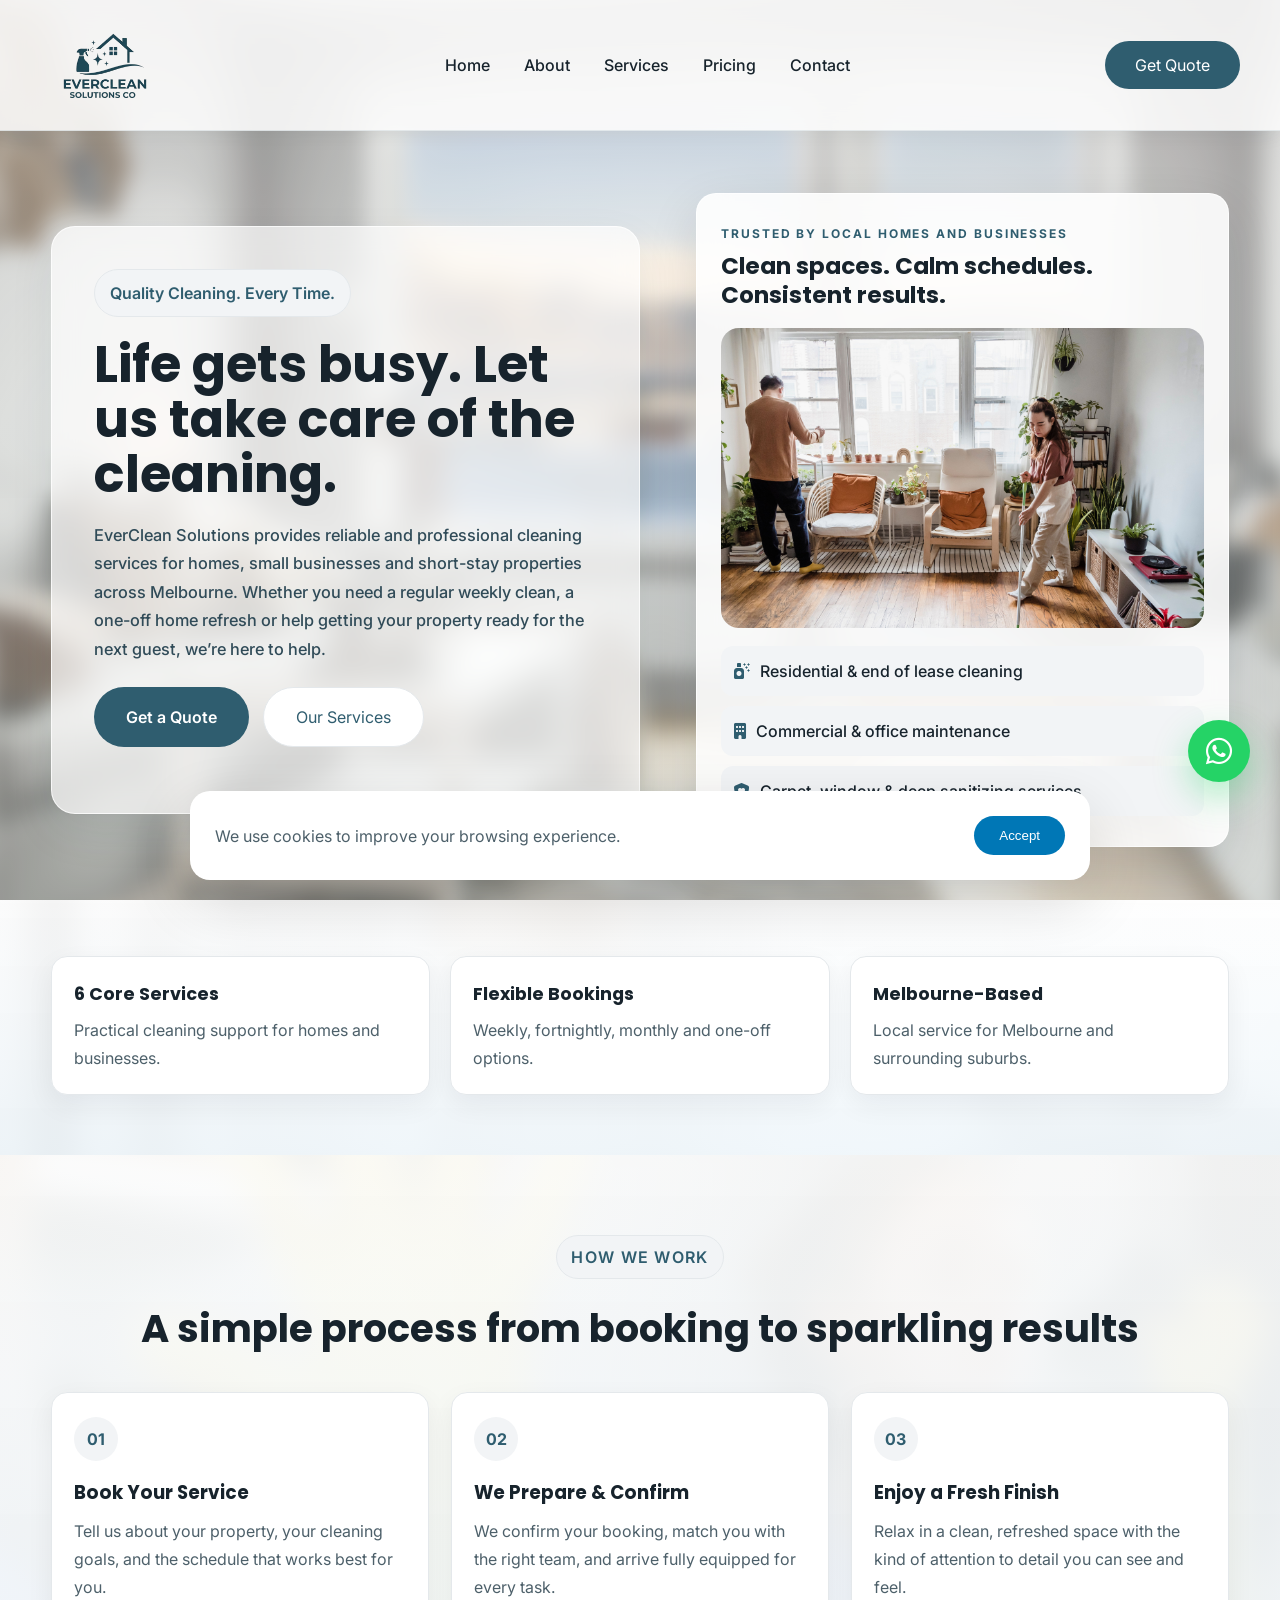
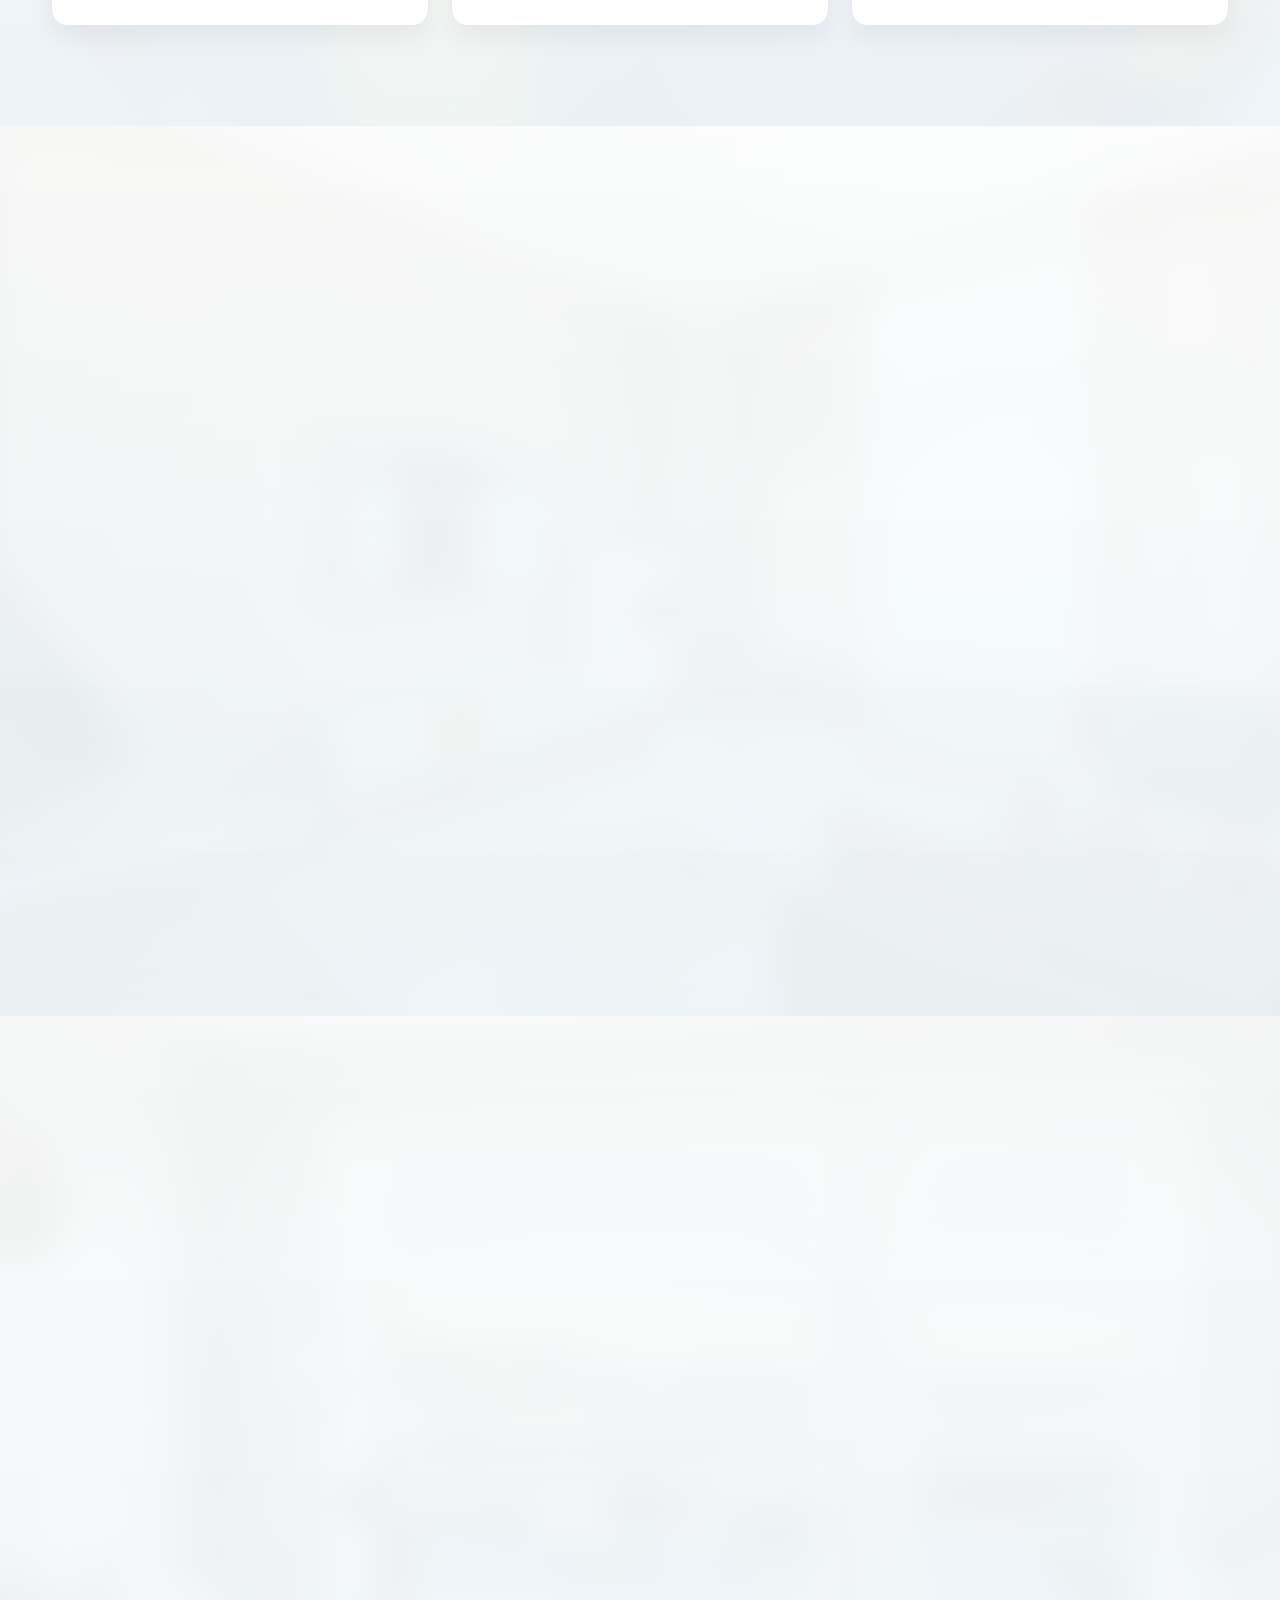
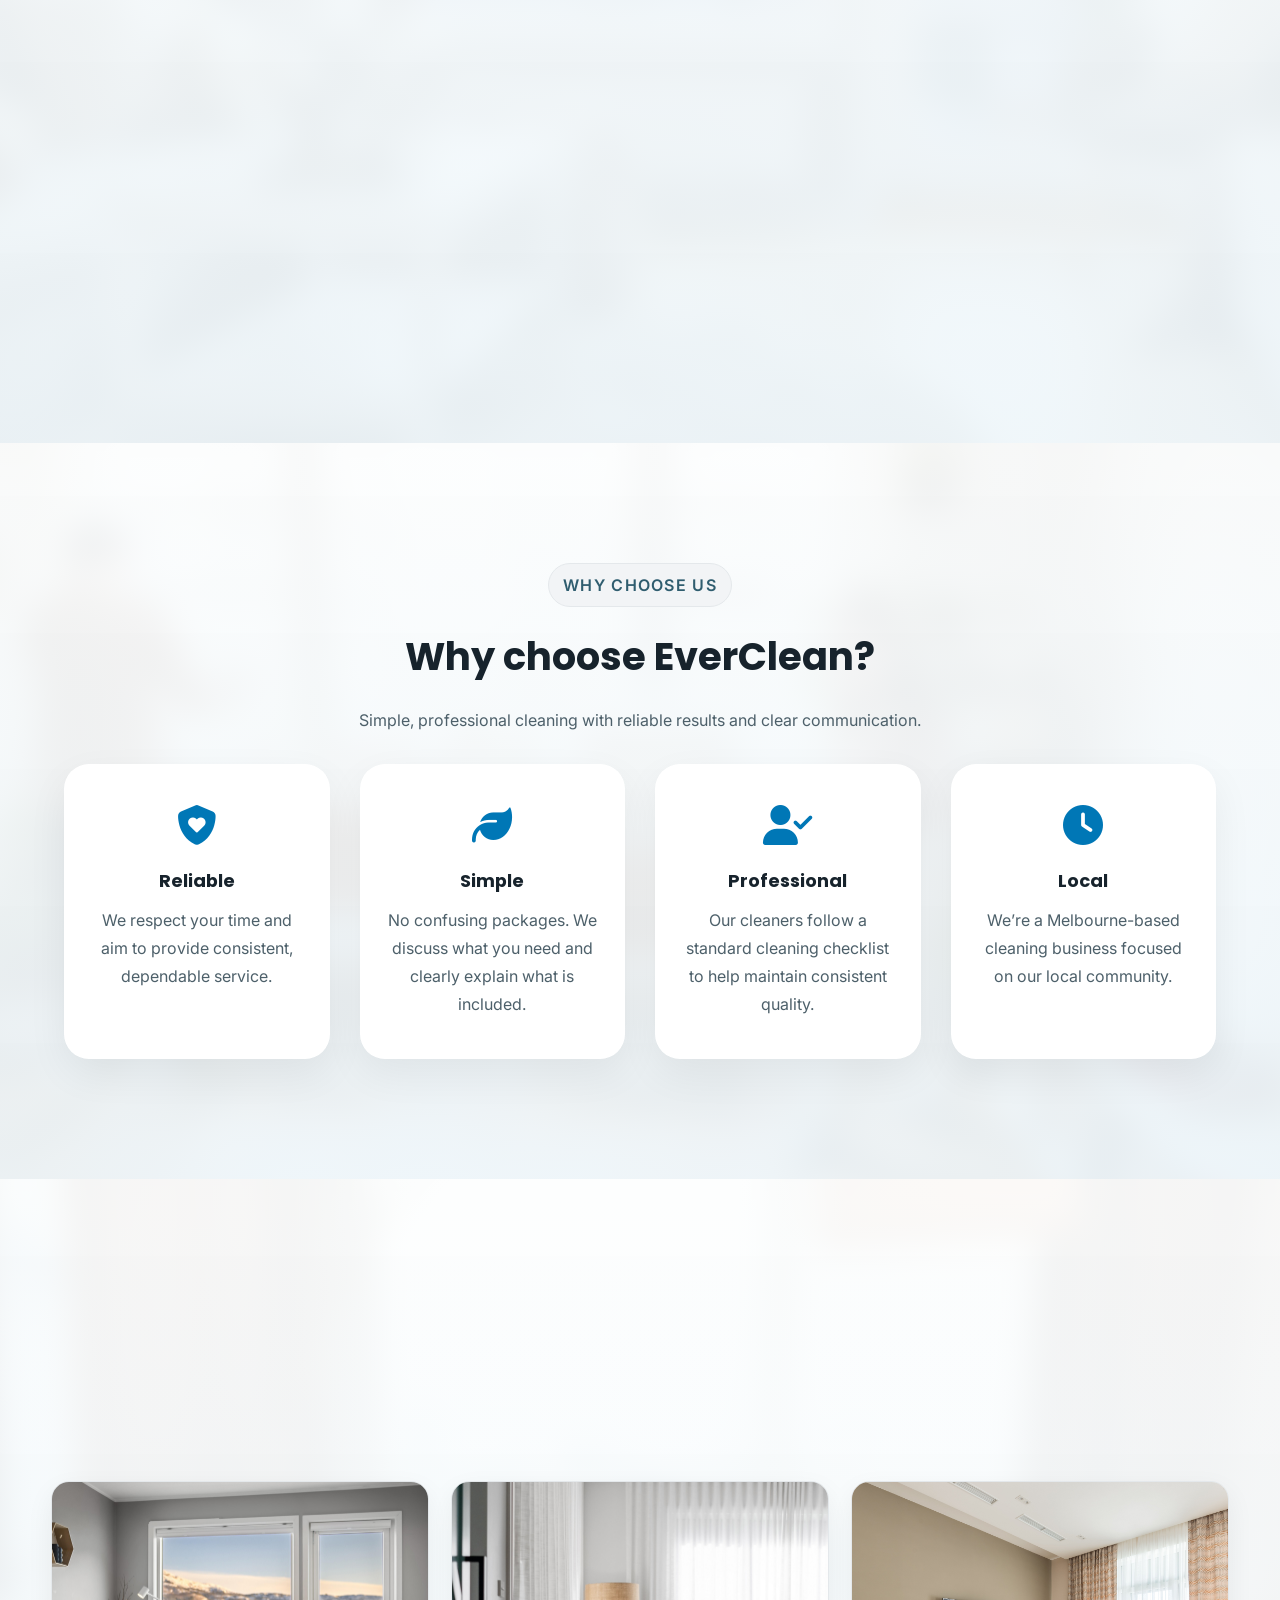
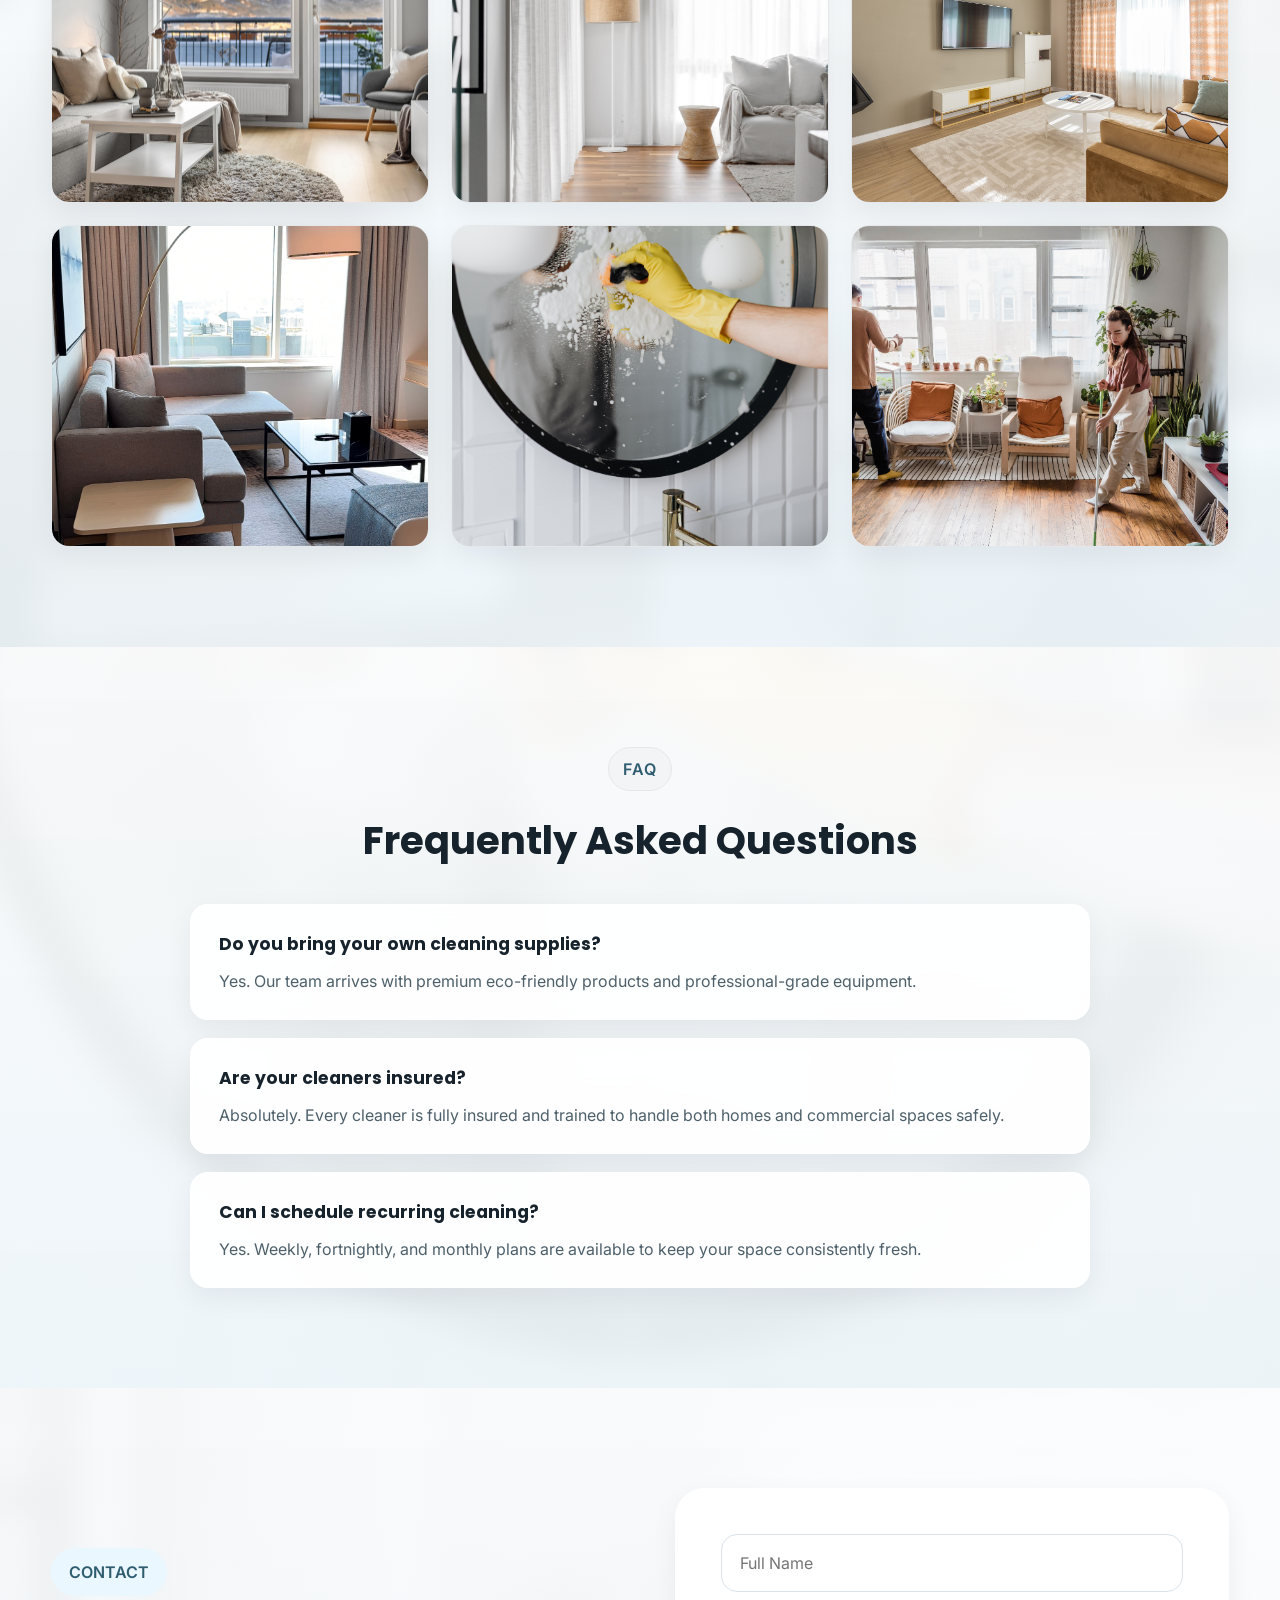
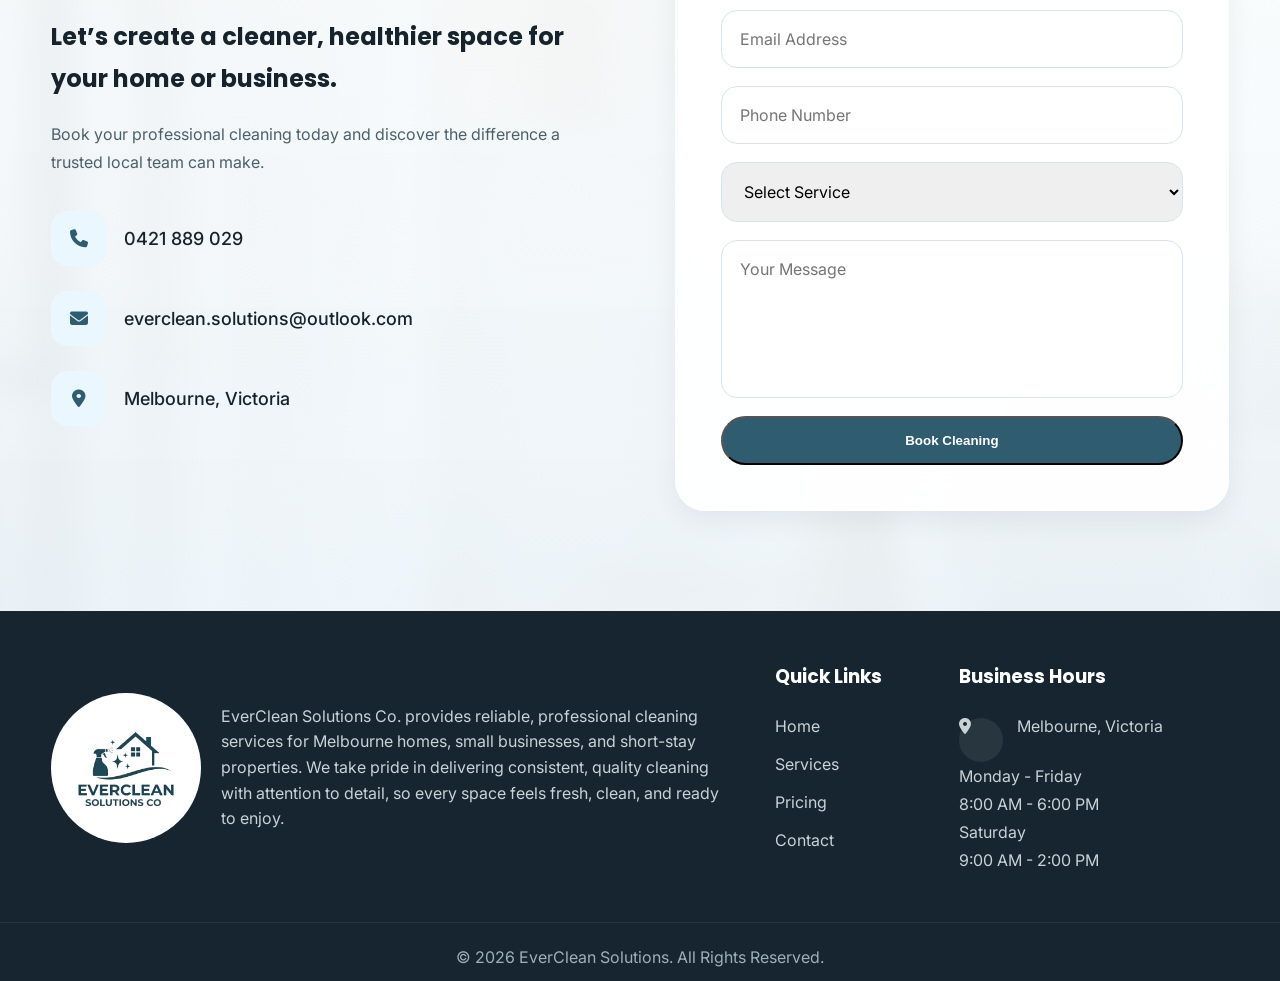
==== index.html @ 5c2bc7b0 "7th commit" ====
<!DOCTYPE html>
<html lang="en">
<head>
  <!-- Open Graph -->
  <meta property="og:title" content="EverClean Solutions | Melbourne Cleaning Services">
  <meta property="og:description" content="Reliable cleaning services for Melbourne homes, small businesses and short-stay properties.">
  <meta property="og:type" content="website">
  <meta property="og:image" content="https://www.evercleansolutions.com.au/assets/images/clean-living-room-melbourne.jpg">
  <meta property="og:url" content="https://www.evercleansolutions.com.au">
  <meta name="description" content="EverClean Solutions provides reliable cleaning services for homes, small businesses and short-stay properties across Melbourne.">
  <meta name="keywords" content="cleaning services Melbourne, regular home cleaning, Airbnb cleaning Melbourne, end of lease cleaning, small business cleaning">
  <meta name="author" content="EverClean Solutions">
  <meta name="robots" content="index, follow">
  <meta name="theme-color" content="#2f5d6f">
  <meta charset="UTF-8">
  <meta name="viewport" content="width=device-width, initial-scale=1.0">
  <link rel="canonical" href="https://www.evercleansolutions.com.au/">
  <title>EverClean Solutions | Melbourne Cleaning Services</title>

 

  <script type="application/ld+json">
  {
    "@context": "https://schema.org",
    "@type": "LocalBusiness",
    "@id": "https://www.evercleansolutions.com.au/#business",
    "name": "EverClean Solutions",
    "description": "Professional regular, one-off, deep, Airbnb, end of lease and small office cleaning services across Melbourne.",
    "url": "https://www.evercleansolutions.com.au/",
    "telephone": "+61421889029",
    "email": "everclean.solutions@outlook.com",
    "areaServed": {
      "@type": "City",
      "name": "Melbourne"
    },
    "serviceType": [
      "Regular cleaning",
      "One-off cleaning",
      "Deep cleaning",
      "Airbnb and short-stay cleaning",
      "End of lease cleaning",
      "Small office cleaning"
    ]
  }
  </script>

  <!-- Google Fonts -->
  <link rel="preconnect" href="https://fonts.googleapis.com">
  <link rel="preconnect" href="https://fonts.gstatic.com" crossorigin>
  <link href="https://fonts.googleapis.com/css2?family=Inter:wght@300;400;500;600&family=Poppins:wght@300;400;500;600;700;800&display=swap" rel="stylesheet">

  <!-- Font Awesome -->
  <link rel="stylesheet" href="https://cdnjs.cloudflare.com/ajax/libs/font-awesome/6.7.2/css/all.min.css">

  <!-- CSS -->
  <link rel="stylesheet" href="css/style.css">
  <link rel="stylesheet" href="css/responsive.css">
  <link rel="stylesheet" href="css/animation.css">
  <link rel="stylesheet" href="css/preloader.css">
  <link rel="stylesheet" href="css/widgets.css">
  <link rel="stylesheet" href="css/modal.css">
  <link rel="stylesheet" href="css/trust.css">

  <link rel="icon" type="image/png" href="assets/icons/favicon.png">

</head>

<body>
  <!--<div id="preloader">
    <div class="loader"></div>
  </div>-->

  <!-- Floating Background -->
  <div class="floating-bubbles">
    <span></span>
    <span></span>
    <span></span>
    <span></span>
    <span></span>
    <span></span>
  </div>

  <!-- Header -->
  <header>
  <nav class="navbar">
    <div class="logo">
     <a href="index.html"><img src="assets/images/logo5.png" alt="EverClean Solutions Logo"></a>
    </div>

    <ul class="nav-links">
      <li><a href="index.html" class="active">Home</a></li>
      <li><a href="about.html">About</a></li>
      <li><a href="services.html">Services</a></li>
      <li><a href="pricing.html">Pricing</a></li>
     <!-- <li><a href="gallery.html">Gallery</a></li>-->
      <li><a href="contact.html">Contact</a></li>
    </ul>

    <div class="nav-buttons">
      <a href="contact.html" class="quote-btn">Get Quote</a>
    </div>

    <button class="hamburger" type="button" aria-label="Open navigation menu" aria-expanded="false">
      <i class="fa-solid fa-bars"></i>
    </button>
  </nav>
</header>

  <!-- Hero -->
  <section class="hero" id="hero">
    <div class="hero-background" aria-hidden="true"></div>
    <div class="hero-overlay"></div>
    <div class="hero-content">
      <div class="hero-left fade-right">
        <span class="hero-tag">Quality Cleaning. Every Time.</span>
        <h1>Life gets busy. Let us take care of the cleaning.</h1>
        <p>EverClean Solutions provides reliable and professional cleaning services for homes, small businesses and short-stay properties across Melbourne. Whether you need a regular weekly clean, a one-off home refresh or help getting your property ready for the next guest, we’re here to help.</p>
        <div class="hero-buttons">
          <a href="contact.html" class="primary-btn pulse-glow">Get a Quote</a>
          <a href="services.html" class="secondary-btn">Our Services</a>
        </div>
       <!-- <div class="hero-badges">
          <span><i class="fa-solid fa-check"></i> Reliable service</span>
          <span><i class="fa-solid fa-check"></i> Clear quotes</span>
          <span><i class="fa-solid fa-check"></i> Local Melbourne team</span>
        </div>-->
      </div>
      <div class="hero-right fade-left">
        <div class="hero-card float-soft">
          <div class="hero-card-top">
            <span class="hero-card-label">Trusted by local homes and businesses</span>
            <h3>Clean spaces. Calm schedules. Consistent results.</h3>
          <img src="assets/images/everclean-cleaner-spray-window.jpg" alt="EverClean cleaner washing a window">
          <ul class="hero-card-list">
            <li><i class="fa-solid fa-spray-can-sparkles"></i> Residential & end of lease cleaning</li>
            <li><i class="fa-solid fa-building"></i> Commercial & office maintenance</li>
            <li><i class="fa-solid fa-shield-heart"></i> Carpet, window & deep sanitizing services</li>
          </ul>
        </div>
      </div>
    </div>
  </section>

  <section class="trust-bar fade-up">
    <br><br><div class="trust-bar-inner">
      <div class="trust-card">
        <h3>6 Core Services</h3>
        <p>Practical cleaning support for homes and businesses.</p>
      </div>
      <div class="trust-card">
        <h3>Flexible Bookings</h3>
        <p>Weekly, fortnightly, monthly and one-off options.</p>
      </div>
      <div class="trust-card">
        <h3>Melbourne-Based</h3>
        <p>Local service for Melbourne and surrounding suburbs.</p>
      </div>
    </div>
  </section>

  <section class="process page-section">
    <div class="section-title fade-up">
      <span>HOW WE WORK</span>
      <h2>A simple process from booking to sparkling results</h2>
    </div>
    <div class="process-grid">
      <div class="process-card fade-up">
        <div class="process-number">01</div>
        <h3>Book Your Service</h3>
        <p>Tell us about your property, your cleaning goals, and the schedule that works best for you.</p>
      </div>
      <div class="process-card fade-up" style="transition-delay: 0.1s;">
        <div class="process-number">02</div>
        <h3>We Prepare & Confirm</h3>
        <p>We confirm your booking, match you with the right team, and arrive fully equipped for every task.</p>
      </div>
      <div class="process-card fade-up" style="transition-delay: 0.2s;">
        <div class="process-number">03</div>
        <h3>Enjoy a Fresh Finish</h3>
        <p>Relax in a clean, refreshed space with the kind of attention to detail you can see and feel.</p>
      </div>
    </div>
  </section>

  <!-- About -->
  <section class="about page-section" id="about">
    <div class="container">
      <div class="about-image fade-right">
        <div class="image-wrapper">
          <img src="assets/images/bright-residential-cleaning.jpg" alt="Bright clean residential interior" loading="lazy" decoding="async">

         <!--<div class="experience-card">
            <h2>15+</h2>
            <p>Years Experience</p>
          </div>-->

        </div>
      </div>
      <div class="about-content fade-left">
        <span class="section-tag">ABOUT US</span>
        <h2>We Create Healthy, Spotless & Happy Spaces</h2>
        <p>Whether you need a regular weekly clean, a one-off home refresh or help getting your property ready for the next guest, EverClean Solutions is here to help.</p>
        <div class="about-features">
          <div><i class="fa-solid fa-circle-check"></i> Eco-Friendly Products</div>
          <div><i class="fa-solid fa-circle-check"></i> Fully Insured Team</div>
          <div><i class="fa-solid fa-circle-check"></i> Flexible Scheduling</div>
          <div><i class="fa-solid fa-circle-check"></i> Satisfaction Guaranteed</div>
        </div>
        <a href="contact.html" class="primary-btn">Learn More</a>
      </div>
    </div>
  </section>

  <!-- Services -->
  <section class="services page-section-alt" id="services">
    <div class="section-title fade-up">
      <span>OUR SERVICES</span>
        <h2>Professional Cleaning Solutions</h2>
      <p>From regular upkeep to detailed property preparation, choose the service that fits your needs.</p>
    </div>
    <div class="services-grid">
      <div class="service-card zoom-in">
        <i class="fa-solid fa-house"></i>
        <h3>Regular Cleaning</h3>
        <p>Weekly, fortnightly or monthly cleaning with kitchen, bathroom, dusting, vacuuming, mopping and general tidying.</p>
      </div>
      <div class="service-card zoom-in" style="transition-delay: 0.1s;">
        <i class="fa-solid fa-building"></i>
        <h3>One-off Cleaning</h3>
        <p>A helpful home refresh when you need extra support without committing to a regular service.</p>
      </div>
      <div class="service-card zoom-in" style="transition-delay: 0.2s;">
        <i class="fa-solid fa-broom"></i>
        <h3>Deep Cleaning</h3>
        <p>Detailed attention for kitchens, bathrooms, surfaces and other accessible areas needing additional care.</p>
      </div>
      <div class="service-card zoom-in" style="transition-delay: 0.3s;">
        <i class="fa-solid fa-soap"></i>
        <h3>Airbnb & Short-Stay Cleaning</h3>
        <p>Reliable turnover cleaning between guests, including bedrooms, bathrooms, kitchens, linen changes, rubbish removal and agreed restocking.</p>
      </div>
      <div class="service-card zoom-in" style="transition-delay: 0.4s;">
        <i class="fa-solid fa-border-all"></i>
        <h3>End of Lease Cleaning</h3>
        <p>Thorough cleaning of key areas to help tenants prepare their property for handover.</p>
      </div>
      <div class="service-card zoom-in" style="transition-delay: 0.5s;">
        <i class="fa-solid fa-hard-hat"></i>
        <h3>Small Office Cleaning</h3>
        <p>Consistent cleaning support for small offices and local businesses across Melbourne.</p>
      </div>
    </div>
  </section>

  <!-- Why Choose Us -->
  <section class="why-us page-section">
    <div class="section-title fade-up">
      <span>WHY CHOOSE US</span>
        <h2>Why choose EverClean?</h2>
      <p>Simple, professional cleaning with reliable results and clear communication.</p>
    </div>
    <div class="why-grid">
      <div class="why-card">
        <i class="fa-solid fa-shield-heart"></i>
        <h3>Reliable</h3>
        <p>We respect your time and aim to provide consistent, dependable service.</p>
      </div>
      <div class="why-card">
        <i class="fa-solid fa-leaf"></i>
        <h3>Simple</h3>
        <p>No confusing packages. We discuss what you need and clearly explain what is included.</p>
      </div>
      <div class="why-card">
        <i class="fa-solid fa-user-check"></i>
        <h3>Professional</h3>
        <p>Our cleaners follow a standard cleaning checklist to help maintain consistent quality.</p>
      </div>
      <div class="why-card">
        <i class="fa-solid fa-clock"></i>
        <h3>Local</h3>
        <p>We’re a Melbourne-based cleaning business focused on our local community.</p>
      </div>
    </div>
  </section>

  <!-- Statistics 
  <section class="stats page-section-sm">
    <div class="stats-grid">
      <div class="stat-box">
        <h2>500+</h2>
        <p>Happy Customers</p>
      </div>
      <div class="stat-box">
        <h2>15+</h2>
        <p>Years Experience</p>
      </div>
      <div class="stat-box">
        <h2>1000+</h2>
        <p>Homes & Offices Cleaned</p>
      </div>
      <div class="stat-box">
        <h2>100%</h2>
        <p>Satisfaction Focus</p>
      </div>
    </div>
  </section>-->

  <!-- Gallery -->
  <section class="gallery page-section" id="gallery">
    <div class="section-title fade-up">
      <span>OUR WORK</span>
      <h2>Recent Cleaning Projects</h2>
      <p>Professional results that speak for themselves.</p>
    </div>
    <div class="gallery-grid">
      <div class="gallery-item"><img src="assets/images/clean-living-room-melbourne.jpg" alt="Clean living room in Melbourne" loading="lazy" decoding="async"></div>
      <div class="gallery-item"><img src="assets/images/clean-living-space.jpg" alt="Fresh clean living space" loading="lazy" decoding="async"></div>
      <div class="gallery-item"><img src="assets/images/bright-residential-cleaning.jpg" alt="Bright residential cleaning result" loading="lazy" decoding="async"></div>
      <div class="gallery-item"><img src="assets/images/residential-cleaning-result.jpg" alt="Residential cleaning result" loading="lazy" decoding="async"></div>
      <div class="gallery-item"><img src="assets/images/professional-window-cleaning-melbourne.jpg" alt="Professional window cleaning in Melbourne" loading="lazy" decoding="async"></div>
      <div class="gallery-item"><img src="assets/images/everclean-cleaner-spray-window.jpg" alt="Cleaner using spray on a window" loading="lazy" decoding="async"></div>
    </div>
  </section>

  <!-- Pricing 
  <section class="pricing page-section-alt" id="pricing">
    <div class="section-title fade-up">
      <span>PRICING</span>
      <h2>Choose Your Cleaning Plan</h2>
    </div>
    <div class="pricing-grid">
      <div class="price-card">
        <h3>Basic</h3>
        <h1>$89</h1>
        <p>Perfect for Apartments</p>
        <ul>
          <li>✔ 2 Bedrooms</li>
          <li>✔ Kitchen</li>
          <li>✔ Bathroom</li>
          <li>✔ Vacuum & Mop</li>
        </ul>
        <a href="#" class="primary-btn">Choose Plan</a>
      </div>
      <div class="price-card featured">
        <div class="badge">Most Popular</div>
        <h3>Standard</h3>
        <h1>$149</h1>
        <p>Best Value</p>
        <ul>
          <li>✔ 4 Bedrooms</li>
          <li>✔ Kitchen</li>
          <li>✔ Bathrooms</li>
          <li>✔ Windows</li>
          <li>✔ Deep Cleaning</li>
        </ul>
        <a href="#" class="primary-btn">Choose Plan</a>
      </div>
      <div class="price-card">
        <h3>Premium</h3>
        <h1>$249</h1>
        <p>Complete Home Cleaning</p>
        <ul>
          <li>✔ Full House</li>
          <li>✔ Carpet Cleaning</li>
          <li>✔ Windows</li>
          <li>✔ Deep Cleaning</li>
          <li>✔ Sanitization</li>
        </ul>
        <a href="#" class="primary-btn">Choose Plan</a>
      </div>
    </div>
  </section>-->

  <!-- Testimonials 
  <section class="testimonials page-section">
    <div class="section-title fade-up">
      <span>REVIEWS</span>
      <h2>Customer Reviews</h2>
    </div>
    <div class="testimonial-grid">
      <div class="testimonial-card">
        <p>Customer reviews will be added soon. We’re looking forward to sharing feedback from the Melbourne homes and businesses we serve.</p>
        <h4>Reviews coming soon</h4>
        <span>EverClean Solutions</span>
      </div>
    </div>
  </section>-->

  <!-- FAQ -->
  <section class="faq page-section-alt">
    <div class="section-title fade-up">
      <span>FAQ</span>
      <h2>Frequently Asked Questions</h2>
    </div>
    <div class="faq-container">
      <div class="faq-item">
        <h3>Do you bring your own cleaning supplies?</h3>
        <p>Yes. Our team arrives with premium eco-friendly products and professional-grade equipment.</p>
      </div>
      <div class="faq-item">
        <h3>Are your cleaners insured?</h3>
        <p>Absolutely. Every cleaner is fully insured and trained to handle both homes and commercial spaces safely.</p>
      </div>
      <div class="faq-item">
        <h3>Can I schedule recurring cleaning?</h3>
        <p>Yes. Weekly, fortnightly, and monthly plans are available to keep your space consistently fresh.</p>
      </div>
    </div>
  </section>



  <!-- Contact -->
  <section class="contact page-section" id="contact">
    <div class="contact-container">
      <div class="contact-info">
        <span>CONTACT</span>
        <h2>Let’s create a cleaner, healthier space for your home or business.</h2>
        <p>Book your professional cleaning today and discover the difference a trusted local team can make.</p>
        <div><i class="fa-solid fa-phone"></i> 0421 889 029</div>
        <div><i class="fa-solid fa-envelope"></i> everclean.solutions@outlook.com</div>
        <div><i class="fa-solid fa-location-dot"></i> Melbourne, Victoria</div>
      </div>
      <div class="contact-form">
        <form id="homeContactForm" data-contact-form action="https://formspree.io/f/maewwlan" method="POST">
          <input type="text" name="name" placeholder="Full Name" required>
          <input type="email" name="email" placeholder="Email Address" required>
          <input type="tel" name="phone" placeholder="Phone Number" required>
          <select name="service" required>
            <option value="">Select Service</option>
            <option>Residential</option>
            <option>Commercial</option>
            <option>Deep Cleaning</option>
            <option>Carpet Cleaning</option>
          </select>
          <textarea name="message" rows="6" placeholder="Your Message" required></textarea>
          <button class="primary-btn" type="submit">Book Cleaning</button>
        </form>
      </div>
    </div>
  </section>

  <div class="feedback-modal" id="submitModal">
    <div class="modal-box">
      <button class="modal-close" id="closeSubmit" type="button" aria-label="Close quote confirmation">&times;</button>
      <h2>Booking Request Sent</h2>
      <p>Thanks for contacting EverClean Solutions. We received your cleaning request and will get back to you shortly.</p>
      <button class="primary-btn" id="closeSubmitButton" type="button">Close</button>
    </div>
  </div>

  <!-- Footer -->
  <footer>
    <div class="footer-container">

<div style="
    display: flex;
    align-items: center;
    gap: 20px;
    max-width: 800px;
">

    <div style="
        background-color: white;
        border-radius: 50%;
        width: 150px;
        height: 150px;
        flex-shrink: 0;
        overflow: hidden;
        display: flex;
        align-items: center;
        justify-content: center;
    ">
        <img 
            src="assets/images/logo5.png" 
            alt="EverClean Solutions Co. Logo"
            style="
                width: 100%;
                height: 100%;
                object-fit: contain;
            "
        >
    </div>

    <p style="
        margin: 0;
        line-height: 1.6;
    ">
        EverClean Solutions Co. provides reliable, professional cleaning
        services for Melbourne homes, small businesses, and short-stay
        properties. We take pride in delivering consistent, quality cleaning
        with attention to detail, so every space feels fresh, clean, and ready
        to enjoy.
    </p>

</div>
      <div>
        <h3>Quick Links</h3>
        <a href="index.html">Home</a>
        <a href="services.html">Services</a>
        <a href="pricing.html">Pricing</a>
         <!-- <li><a href="gallery.html">Gallery</a></li>-->
        <a href="contact.html">Contact</a>
      </div>
      <div>
        <h3>Business Hours</h3>
        <p><i class="fa-solid fa-location-dot" aria-hidden="true"></i> Melbourne, Victoria</p>
        <p>Monday - Friday</p>
        <p>8:00 AM - 6:00 PM</p>
        <p>Saturday</p>
        <p>9:00 AM - 2:00 PM</p>
      </div>
      <!--<div>
        <h3>Follow Us</h3>
        <p class="social-coming-soon">Social links coming soon</p>
        <a class="social-link" href="https://www.facebook.com/FrOsTy.Pantilo" aria-label="Facebook link coming soon" aria-disabled="true" title="Facebook link coming soon"><i class="fab fa-facebook" aria-hidden="true"></i></a>
        <a class="social-link" href="#" aria-label="Instagram link coming soon" aria-disabled="true" title="Instagram link coming soon"><i class="fab fa-instagram" aria-hidden="true"></i></a>
        <a class="social-link" href="#" aria-label="LinkedIn link coming soon" aria-disabled="true" title="LinkedIn link coming soon"><i class="fab fa-linkedin" aria-hidden="true"></i></a>
        <a class="social-link" href="#" aria-label="X link coming soon" aria-disabled="true" title="X link coming soon"><i class="fab fa-x-twitter" aria-hidden="true"></i></a>
      </div>-->
    </div>
    <div class="copyright">© 2026 EverClean Solutions. All Rights Reserved.</div>
  </footer>

  <!-- Floating Components -->
<a 
    href="https://wa.me/61421889029" 
    class="whatsapp-btn" 
    target="_blank" 
    rel="noopener noreferrer"
    aria-label="Message EverClean Solutions on WhatsApp"
>
    <i class="fab fa-whatsapp"></i>
</a>

  <!-- Cookie Banner -->
  <div class="cookie-banner" id="cookieBanner">
    <p>We use cookies to improve your browsing experience.</p>
    <button id="acceptCookie">Accept</button>
  </div>

  <!-- Booking Modal -->
  <!-- JS -->
  <script src="js/script.js"></script>
  <script src="js/gallery.js"></script>
  <script src="js/contact.js"></script>
  <script src="js/preloader.js"></script>
</body>
</html>
---- css/style.css ----
/* Theme Variables */
:root {
  --primary: #2f5d6f;
  --primary-dark: #244a57;
  --secondary: #86b5b0;
  --accent: #dfeee9;
  --white: #ffffff;
  --background: #f5f7f8;
  --surface: #ffffff;
  --surface-alt: #f2f4f6;
  --border: #e4e8eb;
  --text: #17232c;
  --text-light: #4d606a;
  --shadow: 0 10px 28px rgba(15, 23, 42, 0.06);
  --shadow-hover: 0 16px 36px rgba(47, 93, 111, 0.10);
  --radius: 20px;
  --transition: 0.3s ease;
  --hero-photo: url('../assets/images/clean-living-room-melbourne.jpg');
  --section-photo: url('../assets/images/clean-living-space.jpg');
  --section-photo-2: url('../assets/images/bright-residential-cleaning.jpg');
  --section-photo-3: url('../assets/images/residential-cleaning-result.jpg');
}

/* Reset */
* {
  margin: 0;
  padding: 0;
  box-sizing: border-box;
}
html {
  scroll-behavior: smooth;
}
body {
  font-family: 'Inter', sans-serif;
  background: linear-gradient(180deg, #f7f9fa 0%, #eef4f6 100%);
  color: var(--text);
  overflow-x: hidden;
  line-height: 1.75;
}
img {
  display: block;
  width: 100%;
}
a {
  text-decoration: none;
}
ul {
  list-style: none;
}
.container {
  width: min(1160px, 92%);
  margin: auto;
}

/* Shared page layout */
.page-section {
  padding: 100px 0;
  background: rgba(255, 255, 255, 0.9);
  border-bottom: none;
}
.page-section-alt {
  padding: 90px 0;
  background: rgba(238, 246, 251, 0.88);
  border-bottom: none;
}
.page-section-sm {
  padding: 70px 0;
  background: rgba(247, 251, 253, 0.9);
  border-bottom: none;
}
.page-section .section-title,
.page-section-alt .section-title,
.page-section-sm .section-title {
  margin-bottom: 30px;
}
.page-card,
.hero-card,
.service-card,
.why-card,
.price-card,
.testimonial-card,
.faq-item,
.contact-form,
.cta-banner-inner {
  background: rgba(255, 255, 255, 0.92);
  border: 1px solid rgba(255, 255, 255, 0.72);
  border-radius: 24px;
  box-shadow: var(--shadow);
  backdrop-filter: blur(16px);
}

/* Typography */
h1, h2, h3, h4 {
  font-family: 'Poppins', sans-serif;
  font-weight: 700;
  color: var(--text);
}
p {
  color: var(--text-light);
}

/* Buttons */
.primary-btn {
  display: inline-flex;
  align-items: center;
  justify-content: center;
  padding: 15px 32px;
  background: var(--primary);
  color: white;
  font-weight: 600;
  border-radius: 999px;
  transition: var(--transition);
  box-shadow: none;
}
.primary-btn:hover {
  transform: translateY(-2px);
  background: var(--primary-dark);
}
.secondary-btn {
  padding: 15px 32px;
  border: 1px solid var(--border);
  color: var(--primary);
  border-radius: 999px;
  transition: 0.3s;
  background: var(--surface);
}
.secondary-btn:hover {
  background: var(--surface-alt);
  color: var(--primary-dark);
  border-color: var(--primary);
}

/* Section Title */
.section-title {
  text-align: center;
  margin-bottom: 60px;
}
.section-title span {
  display: inline-block;
  padding: 7px 14px;
  border-radius: 999px;
  background: var(--surface-alt);
  color: var(--primary);
  font-weight: 600;
  letter-spacing: 0.08em;
  margin-bottom: 16px;
  border: 1px solid var(--border);
}
.section-title h2 {
  font-size: clamp(1.9rem, 3vw, 2.7rem);
  margin-bottom: 16px;
}
.section-title p {
  max-width: 650px;
  margin: auto;
  font-size: 1rem;
}

/* Floating Bubbles */
.floating-bubbles {
  position: fixed;
  inset: 0;
  overflow: hidden;
  pointer-events: none;
  z-index: -1;
}
.floating-bubbles span {
  position: absolute;
  bottom: -100px;
  width: 28px;
  height: 28px;
  background: rgba(0, 180, 216, 0.12);
  border-radius: 50%;
  animation: float 20s linear infinite;
}
.floating-bubbles span:nth-child(1) { left: 10%; animation-duration: 14s; }
.floating-bubbles span:nth-child(2) { left: 25%; width: 40px; height: 40px; animation-duration: 18s; }
.floating-bubbles span:nth-child(3) { left: 42%; animation-duration: 16s; }
.floating-bubbles span:nth-child(4) { left: 60%; width: 20px; height: 20px; animation-duration: 13s; }
.floating-bubbles span:nth-child(5) { left: 78%; animation-duration: 17s; }
.floating-bubbles span:nth-child(6) { left: 90%; width: 45px; height: 45px; animation-duration: 21s; }

@keyframes float {
  0% { transform: translateY(0) rotate(0); opacity: 0; }
  20% { opacity: 1; }
  100% { transform: translateY(-120vh) rotate(360deg); opacity: 0; }
}

/* Navbar */
header {
  position: fixed;
  top: 0;
  left: 0;
  width: 100%;
  z-index: 999;
  background: rgba(255, 255, 255, 0.84);
  backdrop-filter: blur(18px) saturate(120%);
  border-bottom: 1px solid rgba(47, 93, 111, 0.1);
  box-shadow: 0 4px 20px rgba(26, 61, 73, 0.05);
  transition: background 0.35s ease, box-shadow 0.35s ease, border-color 0.35s ease;
}
.navbar {
  width: min(1200px, 94%);
  margin: auto;
  height: 130px;
  display: flex;
  justify-content: space-between;
  align-items: center;
  
}
.logo {
  display: flex;
  align-items: center;
  height: 130px;
  transition: transform 0.3s ease;
          
  width: 150px;
  border-radius: 50%;
}

.logo:hover {
  transform: translateY(-1px);
}

.logo img {
  height: 130px;
  width: auto;
  display: block;
  object-fit: contain;
}
.logo i {
  font-size: 28px;
  color: var(--primary);
}
.logo h2 {
  font-size: 28px;
}
.logo span {
  color: var(--primary);
}
.nav-links {
  display: flex;
  gap: 8px;
}
.nav-links :active{
border-radius: 20px;

}
.nav-links a {
  display: inline-block;
  padding: 10px 13px;
  color: var(--text);
  font-weight: 500;
  border-radius: 10px;
  transition: color 0.3s ease, background 0.3s ease, transform 0.3s ease;
  position: relative;
}
.nav-links a:hover {
  background: rgba(47, 93, 111, 0.07);
  transform: translateY(-2px);
}
.nav-links a:hover,
.nav-links a.active {
  color: var(--primary);
}
.nav-links a::after {
  content: '';
  position: absolute;
  left: 0;
  bottom: -6px;
  width: 0;
  height: 2px;
  background: var(--primary);
  transition: 0.3s;
}
.nav-links a:hover::after,
.nav-links a.active::after {
  width: 100%;
}
.quote-btn {
  padding: 14px 30px;
  background: var(--primary);
  border-radius: 999px;
  color: white;
  transition: 0.3s;
}
.quote-btn:hover {
  background: var(--primary-dark);
  transform: translateY(-2px);
}

@keyframes navbarReveal {
  from { opacity: 0; transform: translateY(-12px); }
  to { opacity: 1; transform: translateY(0); }
}

header .logo,
header .nav-links,
header .nav-buttons {
  animation: navbarReveal 0.7s ease both;
}
header .nav-links { animation-delay: 0.08s; }
header .nav-buttons { animation-delay: 0.16s; }

@media (prefers-reduced-motion: reduce) {
  header .logo,
  header .nav-links,
  header .nav-buttons {
    animation: none;
  }
}
/* ==============================
   MOBILE NAVIGATION
================================= */

.hamburger {
  display: none;
  background: none;
  border: none;
  cursor: pointer;
  font-size: 24px;
  color: #222;
}

/* Mobile */
@media (max-width: 768px) {

  .navbar {
    position: relative;
  }

  .hamburger {
    display: block;
    z-index: 1001;
  }

  .nav-links {
    position: absolute;
    top: 100%;
    left: 0;
    width: 100%;

    display: none;
    flex-direction: column;
    align-items: center;

    background: rgba(255, 255, 255, 0.96);
    backdrop-filter: blur(18px);
    padding: 20px 0;
    margin: 0;

    border: 1px solid rgba(47, 93, 111, 0.1);
    border-top: 0;
    border-radius: 0 0 16px 16px;
    box-shadow: 0 16px 35px rgba(26, 61, 73, 0.1);
    z-index: 1000;
  }

  /* When JavaScript adds .active */
  .nav-links.active {
    border-radius: 20px;

    display: flex;
    
  }

  .nav-links li {
    width: 100%;
    text-align: center;
  }

  .nav-links li a {
    display: block;
    width: 100%;
    padding: 13px 20px;
    border-radius: 0;
  }

  .nav-buttons {
    display: none;
  }
}

/* Hero */
.hero {
  min-height: 100vh;
  padding-top: 140px;
  display: flex;
  align-items: center;
  background: transparent;
  position: relative;
  isolation: isolate;
  overflow: hidden;
}
#hero {
  --hero-photo: url('../assets/images/clean-living-room-melbourne.jpg');
}
#about-hero {
  --hero-photo: url('../assets/images/bright-residential-cleaning.jpg');
}
#services-hero {
  --hero-photo: url('../assets/images/everclean-cleaner-spray-window.jpg');
}
#pricing-hero {
  --hero-photo: url('../assets/images/clean-living-space.jpg');
}
#gallery-hero {
  --hero-photo: url('../assets/images/bright-residential-cleaning.jpg');
}
#contact-hero {
  --hero-photo: url('../assets/images/everclean-cleaner-spray-window.jpg');
}
#privacy-hero {
  --hero-photo: url('../assets/images/clean-living-room-melbourne.jpg');
}
#terms-hero {
  --hero-photo: url('../assets/images/clean-living-space.jpg');
}
#error-hero {
  --hero-photo: url('../assets/images/bright-residential-cleaning.jpg');
}
body:has(#hero) {
  --section-photo: url('../assets/images/clean-living-space.jpg');
  --section-photo-2: url('../assets/images/bright-residential-cleaning.jpg');
  --section-photo-3: url('../assets/images/residential-cleaning-result.jpg');
}
body:has(#about-hero) { --section-photo: url('../assets/images/clean-living-space.jpg'); --section-photo-2: url('../assets/images/bright-residential-cleaning.jpg'); }
body:has(#services-hero) { --section-photo: url('../assets/images/professional-home-cleaner.jpg'); --section-photo-2: url('../assets/images/professional-window-cleaning-melbourne.jpg'); }
body:has(#pricing-hero) { --section-photo: url('../assets/images/clean-living-room-melbourne.jpg'); --section-photo-2: url('../assets/images/residential-cleaning-result.jpg'); }
body:has(#gallery-hero) { --section-photo: url('../assets/images/bright-residential-cleaning.jpg'); --section-photo-2: url('../assets/images/clean-living-space.jpg'); }
body:has(#contact-hero) { --section-photo: url('../assets/images/cleaning-service-contact.jpg'); --section-photo-2: url('../assets/images/clean-living-room-melbourne.jpg'); }
body:has(#privacy-hero) { --section-photo: url('../assets/images/clean-living-room-melbourne.jpg'); }
body:has(#terms-hero) { --section-photo: url('../assets/images/clean-living-space.jpg'); }
body:has(#error-hero) { --section-photo: url('../assets/images/bright-residential-cleaning.jpg'); }
.hero-background {
  position: absolute;
  z-index: 0;
  inset: 0;
  display: none;
}
.hero::before {
  content: '';
  position: absolute;
  inset: -20px;
  z-index: 0;
  background: var(--hero-photo) center / cover no-repeat;
  filter: blur(10px);
  opacity: 0.88;
  transform: scale(1.04);
}
.hero-background::after {
  content: '';
  position: absolute;
  inset: 0;
  background:
    linear-gradient(90deg, rgba(248, 252, 252, 0.92) 0%, rgba(248, 252, 252, 0.74) 52%, rgba(248, 252, 252, 0.28) 100%),
    rgba(242, 248, 248, 0.2);
}
.hero-overlay {
  position: absolute;
  inset: 0;
  z-index: 1;
  background:
    linear-gradient(180deg, rgba(255, 255, 255, 0.34) 0%, rgba(223, 238, 233, 0.28) 100%);
  pointer-events: none;
}
.hero-content {
  width: min(1240px, 92%);
  margin: auto;
  display: grid;
  grid-template-columns: 1.05fr 0.95fr;
  gap: 56px;
  align-items: center;
  position: relative;
  z-index: 2;
}
.hero-left {
  padding: clamp(24px, 4vw, 42px);
  background: rgba(255, 255, 255, 0.68);
  border: 1px solid rgba(255, 255, 255, 0.76);
  border-radius: 24px;
  box-shadow: 0 18px 45px rgba(26, 61, 73, 0.08);
  backdrop-filter: blur(12px);
}
.hero .fade-left,
.hero .fade-right,
.hero .fade-up,
.hero .zoom-in {
  opacity: 1;
  transform: none;
}
.hero-tag {
  display: inline-block;
  padding: 9px 15px;
  border-radius: 999px;
  background: var(--surface-alt);
  color: var(--primary);
  font-weight: 600;
  margin-bottom: 20px;
  border: 1px solid var(--border);
}
.hero h1 {
  font-size: clamp(2.2rem, 4vw, 3.8rem);
  line-height: 1.08;
  margin-bottom: 18px;
  max-width: 620px;
}
.hero h1 span {
  color: var(--primary);
}
.hero p {
  font-size: 1.02rem;
  margin-bottom: 24px;
  max-width: 600px;
  color: #304b58;
  font-weight: 500;
}
.hero-buttons {
  display: flex;
  gap: 14px;
  margin-bottom: 24px;
  flex-wrap: wrap;
}
.hero-badges {
  display: flex;
  flex-wrap: wrap;
  gap: 12px;
}
.hero-badges span {
  display: inline-flex;
  align-items: center;
  gap: 8px;
  padding: 10px 14px;
  border-radius: 999px;
  background: var(--surface);
  color: var(--text);
  font-size: 14px;
  border: 1px solid var(--border);
}
.hero-badges i {
  color: var(--secondary);
}
.hero-card {
  background: rgba(255, 255, 255, 0.88);
  border: 1px solid rgba(255, 255, 255, 0.78);
  padding: 24px;
  border-radius: 20px;
  box-shadow: 0 18px 50px rgba(15, 23, 42, 0.12);
}
.hero-card img {
  border-radius: 18px;
  height: 300px;
  object-fit: cover;
  margin: 18px 0;
}
.hero-card-top {
  margin-bottom: 6px;
}
.hero-card-label {
  display: inline-block;
  margin-bottom: 8px;
  font-size: 12px;
  font-weight: 700;
  letter-spacing: 0.16em;
  text-transform: uppercase;
  color: var(--primary);
}
.hero-card h3 {
  font-size: 1.45rem;
  line-height: 1.25;
}
.hero-card-list {
  display: grid;
  gap: 10px;
  margin-top: 8px;
}
.hero-card-list li {
  display: flex;
  align-items: center;
  gap: 10px;
  padding: 11px 13px;
  border-radius: 12px;
  background: var(--surface-alt);
  color: var(--text);
  font-weight: 500;
}
.hero-card-list i {
  color: var(--primary);
}

.trust-bar {
  padding: 0 0 60px;
}
.trust-bar-inner {
  width: min(1200px, 92%);
  margin: auto;
  display: grid;
  grid-template-columns: repeat(3, 1fr);
  gap: 20px;
}
.trust-card {
  background: var(--surface);
  padding: 22px;
  border-radius: 16px;
  box-shadow: var(--shadow);
  border: 1px solid var(--border);
}
.trust-card h3 {
  font-size: 1.1rem;
  margin-bottom: 6px;
}
.trust-card p {
  margin: 0;
}

body > section:not(.hero) {
  position: relative;
  isolation: isolate;
  overflow: hidden;
}
body > section:not(.hero)::before {
  content: '';
  position: absolute;
  inset: -18px;
  z-index: 0;
  background: var(--section-photo) center / cover no-repeat;
  filter: blur(16px);
  opacity: 0.23;
  transform: scale(1.04);
}
body:has(#hero) > section:nth-of-type(n+4)::before { background-image: var(--section-photo-2); }
body:has(#hero) > section:nth-of-type(n+8)::before { background-image: var(--section-photo-3); }
body:has(#hero) > section:nth-of-type(2)::before { background-image: url('../assets/images/clean-living-space.jpg'); }
body:has(#hero) > section:nth-of-type(3)::before { background-image: url('../assets/images/professional-home-cleaner.jpg'); }
body:has(#hero) > section:nth-of-type(4)::before { background-image: url('../assets/images/bright-residential-cleaning.jpg'); }
body:has(#hero) > section:nth-of-type(5)::before { background-image: url('../assets/images/clean-living-room-melbourne.jpg'); }
body:has(#hero) > section:nth-of-type(6)::before { background-image: url('../assets/images/everclean-cleaner-spray-window.jpg'); }
body:has(#hero) > section:nth-of-type(7)::before { background-image: url('../assets/images/residential-cleaning-result.jpg'); }
body:has(#hero) > section:nth-of-type(8)::before { background-image: url('../assets/images/professional-window-cleaning-melbourne.jpg'); }
body:has(#hero) > section:nth-of-type(9)::before { background-image: url('../assets/images/clean-living-space.jpg'); }
body:has(#hero) > section:nth-of-type(10)::before { background-image: url('../assets/images/bright-residential-cleaning.jpg'); }
body:has(#hero) > section:nth-of-type(11)::before { background-image: url('../assets/images/clean-living-room-melbourne.jpg'); }
body:has(#hero) > section:nth-of-type(12)::before { background-image: url('../assets/images/professional-home-cleaner.jpg'); }
body:has(#hero) > section:nth-of-type(13)::before { background-image: url('../assets/images/residential-cleaning-result.jpg'); }
body:has(#about-hero) > section:nth-of-type(n+4)::before,
body:has(#services-hero) > section:nth-of-type(n+4)::before,
body:has(#pricing-hero) > section:nth-of-type(n+4)::before,
body:has(#gallery-hero) > section:nth-of-type(n+3)::before,
body:has(#contact-hero) > section:nth-of-type(n+4)::before { background-image: var(--section-photo-2); }
body > section:not(.hero)::after {
  content: '';
  position: absolute;
  inset: 0;
  z-index: 1;
  background:
    linear-gradient(180deg, rgba(255, 255, 255, 0.76) 0%, rgba(238, 246, 251, 0.79) 100%);
  pointer-events: none;
}
body > section:not(.hero) > * {
  position: relative;
  z-index: 2;
}

/* Process */
.process {
  padding: 80px 0 100px;
  background: transparent;
}
.process-grid {
  width: min(1180px, 92%);
  margin: auto;
  display: grid;
  grid-template-columns: repeat(3, 1fr);
  gap: 22px;
}
.process-card {
  background: var(--surface);
  padding: 24px 22px;
  border-radius: 16px;
  box-shadow: var(--shadow);
  border: 1px solid var(--border);
}
.process-number {
  display: inline-flex;
  align-items: center;
  justify-content: center;
  width: 44px;
  height: 44px;
  border-radius: 50%;
  background: var(--surface-alt);
  color: var(--primary);
  font-weight: 700;
  margin-bottom: 16px;
}
.process-card h3 {
  margin-bottom: 8px;
  font-size: 1.15rem;
}

/* About */
.about {
  padding: 120px 0;
  background: transparent;
}
.about .container {
  display: grid;
  grid-template-columns: 1fr 1fr;
  gap: 80px;
  align-items: center;
}
.image-wrapper {
  position: relative;
  overflow: hidden;
  border-radius: 30px;
  box-shadow: var(--shadow);
}
.image-wrapper img {
  height: 650px;
  object-fit: cover;
  transition: 0.6s;
}
.image-wrapper:hover img {
  transform: scale(1.08);
}
.experience-card {
  position: absolute;
  bottom: 30px;
  left: 30px;
  background: white;
  padding: 28px;
  border-radius: 20px;
  box-shadow: 0 15px 40px rgba(0, 0, 0, 0.12);
}
.experience-card h2 {
  font-size: 42px;
  color: var(--primary);
}
.about-content h2 {
  font-size: 52px;
  margin: 20px 0;
  line-height: 1.2;
}
.about-content p {
  font-size: 18px;
  margin-bottom:100px;
}
.section-tag {
  display: inline-block;
  padding: 10px 20px;
  background: #E8F7FF;
  border-radius: 100px;
  font-weight: 600;
  color: var(--primary);
  letter-spacing: 1px;
  
}
.about-features {
  display: grid;
  grid-template-columns: repeat(2, 1fr);
  gap: 18px;
  margin-bottom: 40px;
}
.about-features div {
  display: flex;
  align-items: center;
  gap: 12px;
  font-weight: 600;
}
.about-features i {
  color: var(--secondary);
  font-size: 20px;
}

/* Services */
.services {
  padding: 100px 0;
  background: transparent;
}
.services-grid {
  width: min(1200px, 92%);
  margin: auto;
  display: grid;
  grid-template-columns: repeat(3, 1fr);
  gap: 24px;
}
.service-card {
  padding: 30px 26px;
  border-radius: 18px;
  transition: 0.3s;
  position: relative;
  overflow: hidden;
}
.service-card:hover,
.why-card:hover,
.price-card:hover,
.testimonial-card:hover,
.faq-item:hover {
  transform: translateY(-4px);
  box-shadow: var(--shadow-hover);
  border-color: var(--primary);
}
.service-card i {
  width: 70px;
  height: 70px;
  display: flex;
  align-items: center;
  justify-content: center;
  font-size: 28px;
  border-radius: 16px;
  background: var(--surface-alt);
  color: var(--primary);
  margin-bottom: 18px;
}
.service-card h3 {
  font-size: 1.2rem;
  margin-bottom: 10px;
}
.service-card p {
  font-size: 0.95rem;
}

/* Why Choose Us */
.why-us {
  padding: 100px 0;
  background: transparent;
}
.why-grid {
  width: min(1200px, 92%);
  margin: auto;
  display: grid;
  grid-template-columns: repeat(4, 1fr);
  gap: 22px;
}
.why-card {
  padding: 32px 24px;
  border-radius: 18px;
  text-align: center;
  transition: 0.3s;
}
.why-card i {
  font-size: 34px;
  color: var(--primary);
  margin-bottom: 18px;
}
.why-card h3 {
  margin-bottom: 10px;
  font-size: 1.12rem;
}

/* Statistics */
.stats {
  padding: 80px 0;
  background: transparent;
}
section.stats::before {
  opacity: 0.62;
}
section.stats::after {
  background: linear-gradient(135deg, rgba(27, 62, 74, 0.84) 0%, rgba(47, 93, 111, 0.72) 100%);
}
.stats-grid {
  width: min(1200px, 92%);
  margin: auto;
  display: grid;
  grid-template-columns: repeat(4, 1fr);
  gap: 20px;
}
.stat-box {
  text-align: center;
  background: var(--surface);
  padding: 32px 22px;
  border-radius: 18px;
  border: 1px solid var(--border);
  box-shadow: var(--shadow);
}
.stat-box h2 {
  font-size: 2rem;
  color: var(--primary);
  margin-bottom: 6px;
}
.stat-box p {
  color: var(--text-light);
  font-size: 0.95rem;
  margin: 0;
}
section.stats .stat-box h2 {
  color: var(--primary);
}
section.stats .stat-box p {
  color: var(--text-light);
}

/* Gallery */
.gallery {
  padding: 100px 0;
  background: transparent;
}
.gallery-grid {
  width: min(1200px, 92%);
  margin: auto;
  display: grid;
  grid-template-columns: repeat(3, 1fr);
  gap: 22px;
}
.gallery-item {
  position: relative;
  overflow: hidden;
  border-radius: 18px;
  box-shadow: var(--shadow);
  cursor: pointer;
  border: 1px solid var(--border);
}
.gallery-item img {
  height: 320px;
  object-fit: cover;
  transition: 0.35s;
}
.gallery-item:hover img {
  transform: scale(1.04);
}
.gallery-item::after {
  content: "";
  position: absolute;
  inset: 0;
  background: linear-gradient(180deg, transparent, rgba(47, 93, 111, 0.22));
  opacity: 0;
  transition: 0.3s;
}
.gallery-item:hover::after {
  opacity: 1;
}

/* Pricing */
.pricing {
  padding: 100px 0;
  background: transparent;
}
.pricing-grid {
  width: min(1200px, 92%);
  margin: auto;
  display: grid;
  grid-template-columns: repeat(3, 1fr);
  gap: 24px;
}
.price-card {
  padding: 36px 30px;
  border-radius: 18px;
  text-align: center;
  position: relative;
  transition: 0.3s;
  display: flex;
  flex-direction: column;
}
.price-card:hover {
  transform: translateY(-4px);
  box-shadow: var(--shadow-hover);
}
.price-card h3 {
  font-size: 1.2rem;
  margin-bottom: 16px;
}
.price-card h1 {
  font-size: 2.4rem;
  color: var(--primary);
  margin-bottom: 8px;
}
.price-card p {
  margin-bottom: 20px;
}
.price-card ul {
  margin: 24px 0 0;
  text-align: left;
  flex: 1;
}
.price-card .primary-btn {
  margin-top: 24px;
  align-self: center;
}
.price-card li {
  padding: 10px 0;
  border-bottom: 1px solid var(--border);
  font-weight: 500;
}
.featured {
  transform: none;
  border: 1px solid var(--primary);
}
.featured:hover {
  transform: translateY(-4px);
}
.badge {
  position: absolute;
  top: -14px;
  left: 50%;
  transform: translateX(-50%);
  padding: 8px 16px;
  background: var(--primary);
  color: white;
  font-weight: 600;
  border-radius: 999px;
  font-size: 0.85rem;
}

/* Testimonials */
.testimonials {
  padding: 100px 0;
  background: transparent;
}
.testimonial-grid {
  width: min(1200px, 92%);
  margin: auto;
  display: grid;
  grid-template-columns: repeat(3, 1fr);
  gap: 24px;
}
.testimonial-card {
  padding: 30px;
  border-radius: 18px;
  transition: 0.3s;
}
.testimonial-card:first-line {
  color: #f4b942;
  font-size: 20px;
}
.testimonial-card p {
  margin: 16px 0;
}
.testimonial-card h4 {
  color: var(--primary);
}

/* FAQ */
.faq {
  padding: 100px 0;
  background: transparent;
}
.faq-container {
  width: min(900px, 92%);
  margin: auto;
  display: flex;
  flex-direction: column;
  gap: 18px;
}
.faq-item {
  padding: 24px 28px;
  border-radius: 18px;
}
.faq-item h3 {
  margin-bottom: 8px;
  font-size: 1.08rem;
}

/* CTA Banner */
.cta-banner {
  padding: 40px 0 70px;
  margin-top: 40px;
  background: transparent;
}
.cta-banner-inner {
  width: min(1180px, 92%);
  margin: auto;
  padding: 30px 34px;
  border-radius: 18px;
  display: flex;
  justify-content: space-between;
  align-items: center;
  gap: 30px;
}
.cta-banner span {
  display: inline-block;
  margin-bottom: 18px;
  letter-spacing: 0.16em;
  text-transform: uppercase;
  color: var(--primary);
}
.cta-banner h2 {
  font-size: 1.6rem;
  color: var(--text);
  line-height: 1.25;
}

/* Contact */
.contact {
  padding: 100px 0;
  background: transparent;
}
.contact-container {
  width: min(1200px, 92%);
  margin: auto;
  display: grid;
  grid-template-columns: 1fr 1fr;
  gap: 70px;
  align-items: center;
}
.contact-container > * {
  min-width: 0;
}
.contact-info span {
  display: inline-block;
  padding: 10px 18px;
  background: #EAF7FF;
  border-radius: 100px;
  font-weight: 600;
  color: var(--primary);
  margin-bottom: 20px;
}
.contact-info h2 {
  margin-bottom: 20px;
}
.contact-info p {
  margin-bottom: 35px;
}
.contact-info div {
  display: flex;
  align-items: center;
  gap: 18px;
  margin-bottom: 25px;
  font-size: 18px;
  font-weight: 500;
}
.contact-info i {
  width: 55px;
  height: 55px;
  display: flex;
  align-items: center;
  justify-content: center;
  border-radius: 16px;
  background: #EAF7FF;
  color: var(--primary);
}
.contact-form {
  padding: 45px;
  min-width: 0;
  border-radius: 30px;
}
.contact-form form {
  display: flex;
  flex-direction: column;
  gap: 18px;
}
.form-row {
  display: grid;
  grid-template-columns: 1fr 1fr;
  gap: 15px;
  min-width: 0;
}
.contact-form input,
.contact-form select,
.contact-form textarea {
  width: 100%;
  min-width: 0;
  padding: 18px;
  border-radius: 16px;
  border: 1px solid #d9e3eb;
  font-size: 16px;
  font-family: inherit;
  outline: none;
  transition: 0.3s;
}
.contact-form input:focus,
.contact-form textarea:focus,
.contact-form select:focus {
  border-color: var(--primary);
  box-shadow: 0 0 0 4px rgba(0, 119, 182, 0.12);
}
.contact-form textarea {
  resize: none;
}

/* Footer */
footer {
  background: #16252f;
  color: white;
  padding: 50px 0 10px;
}
.footer-container {
  width: min(1200px, 92%);
  margin: auto;
  display: grid;
  grid-template-columns: 5fr 1fr 2fr ;
  gap: 50px;
}
footer h2,
footer h3 {
  color: white;
  margin-bottom: 18px;
}
footer span {
footer .social-coming-soon {
  font-size: 0.86rem;
  margin-bottom: 10px;
}
footer .social-link {
  display: inline-block;
  color: inherit;
}
footer .social-link i {
  margin-right: 12px;
}
  color: var(--accent);
}
footer p {
  color: #c8d2d7;
}
footer a {
  display: block;
  margin-bottom: 10px;
  color: #c8d2d7;
  transition: 0.3s;
}
footer a:hover {
  color: white;
  padding-left: 6px;
}
footer i {
  width: 44px;
  height: 44px;
  display: inline-flex;
  align-items: center;
  justify-content: center;
  background: rgba(255, 255, 255, 0.08);
  border-radius: 50%;
  margin-right: 10px;
  transition: 0.3s;
  cursor: pointer;
}
footer i:hover {
  background: var(--primary);
  transform: translateY(-3px);
}
.copyright {
  margin-top: 48px;
  padding-top: 20px;
  border-top: 1px solid rgba(255, 255, 255, 0.08);
  text-align: center;
  color: #9eb0b7;
}

/* Scroll Progress */
.progress-bar {
  position: fixed;
  top: 0;
  left: 0;
  height: 4px;
  background: linear-gradient(90deg, #0077B6, #2ECC71);
  width: 0;
  z-index: 99999;
}

.fade-up,
.fade-left,
.fade-right {
  opacity: 0;
  transform: translateY(30px);
  transition: opacity 0.85s ease, transform 0.85s ease;
}

.fade-left { transform: translateX(-35px); }
.fade-right { transform: translateX(35px); }
.zoom-in { transform: scale(0.95); opacity: 0; }

.fade-up.show,
.fade-left.show,
.fade-right.show,
.zoom-in.show {
  opacity: 1;
  transform: translate(0, 0) scale(1);
}

.float-soft {
  animation: float-soft 10s ease-in-out infinite alternate;
}

.pulse-glow {
  animation: pulse-glow 3.8s ease-in-out infinite;
}

@keyframes float-soft {
  0%, 100% { transform: translateY(0); }
  50% { transform: translateY(-16px); }
}

@keyframes pulse-glow {
  0%, 100% { box-shadow: 0 0 0 rgba(47, 93, 111, 0); }
  50% { box-shadow: 0 0 48px rgba(47, 93, 111, 0.18); }
}

/* Back To Top */
.back-top {
  position: fixed;
  right: 30px;
  bottom: 40px;
  width: 56px;
  height: 56px;
  border: none;
  border-radius: 50%;
  background: #2f5d6f;
  color: white;
  font-size: 20px;
  cursor: pointer;
  opacity: 0;
  visibility: hidden;
  transition: 0.35s;
  box-shadow: 0 15px 35px rgba(47, 93, 111, 0.2);
  z-index: 999;
}
.back-top.show {
  opacity: 1;
  visibility: visible;
}
.back-top:hover {
  transform: translateY(-8px);
  background: #005F99;
}

/* Active Nav */
.nav-links a.active {
  color: #0077B6;
  font-weight: 700;
}

/* Sticky Navbar */
header.sticky {
  box-shadow: 0 10px 35px rgba(0, 0, 0, 0.08);
  background: rgba(255, 255, 255, 0.92);
}

/* Mobile Navigation */
@media (max-width: 992px) {
  .nav-links {
    position: absolute;
    top: 85px;
    left: 0;
    width: 100%;
    background: white;
    display: flex;
    flex-direction: column;
    align-items: center;
    gap: 25px;
    padding: 35px 0;
    transform: translateY(-120%);
    transition: 0.35s;
    box-shadow: 0 15px 35px rgba(0, 0, 0, 0.08);
  }
  .nav-links.active {
    transform: translateY(0);
  }

  .hero-content {
    grid-template-columns: 1fr;
  }
  .trust-bar-inner {
    grid-template-columns: 1fr;
  }
  .stats-grid {
    grid-template-columns: repeat(2, 1fr);
  }
  .cta-banner-inner {
    flex-direction: column;
    align-items: flex-start;
  }
}

/* Gallery Filters */
.gallery-filter {
  display: flex;
  justify-content: center;
  gap: 15px;
  flex-wrap: wrap;
  margin-bottom: 50px;
}
.filter-btn {
  padding: 14px 28px;
  border: none;
  border-radius: 100px;
  background: #EAF7FF;
  cursor: pointer;
  font-weight: 600;
  transition: 0.35s;
}
.filter-btn.active,
.filter-btn:hover {
  background: #0077B6;
  color: white;
}

/* Gallery Overlay */
.gallery-overlay {
  position: absolute;
  inset: 0;
  display: flex;
  align-items: center;
  justify-content: center;
  background: rgba(0, 119, 182, 0.65);
  color: white;
  font-size: 24px;
  opacity: 0;
  transition: 0.35s;
}
.gallery-item:hover .gallery-overlay {
  opacity: 1;
}

/* Lightbox */
.lightbox {
  position: fixed;
  inset: 0;
  background: rgba(0, 0, 0, 0.92);
  display: none;
  align-items: center;
  justify-content: center;
  z-index: 99999;
}
.lightbox.active {
  display: flex;
}
#lightbox-image {
  max-width: 90%;
  max-height: 85vh;
  border-radius: 18px;
}
.close-lightbox {
  position: absolute;
  top: 35px;
  right: 45px;
  font-size: 60px;
  color: white;
  cursor: pointer;
}

/* Google Map */
iframe {
  box-shadow: var(--shadow);
  border-radius: 24px;
}

/* Contact Cards Hover */
.service-card:hover i {
  transform: rotate(8deg) scale(1.1);
  transition: 0.35s;
}

/* Let the blurred supporting photo remain visible behind the section overlay. */
body > section:not(.hero) {
  background: transparent !important;
}
/* =========================
   MOBILE FOOTER
   ========================= */
@media (max-width: 768px) {

  footer {
    padding: 40px 20px 15px;
  }

  .footer-container {
    width: 100%;
    display: grid;
    grid-template-columns: 1fr;
    gap: 35px;
    text-align: center;
  }

  /* Logo + description */
  .footer-container > div:first-child {
    display: flex !important;
    flex-direction: column !important;
    align-items: center !important;
    gap: 20px !important;
    max-width: 100% !important;
  }

  .footer-container > div:first-child > div {
    width: 130px !important;
    height: 130px !important;
  }

  .footer-container > div:first-child p {
    max-width: 500px;
    margin: 0 auto;
    line-height: 1.6;
  }

  /* Footer headings */
  footer h3 {
    margin-bottom: 15px;
  }

  /* Footer links */
  footer a {
    margin-bottom: 12px;
  }

  /* Business hours */
  .footer-container > div p {
    margin-bottom: 8px;
  }

  /* Copyright */
  .copyright {
    text-align: center;
    padding: 15px 10px;
    font-size: 14px;
  }
}

/* =========================================================
   PRICING COMPARISON TABLE
   ========================================================= */

.pricing-table-wrapper {
  width: 100%;
  margin: 40px auto 0;
  overflow-x: auto;
  border-radius: 20px;
  box-shadow: 0 15px 40px rgba(0, 0, 0, 0.08);
}


/* =========================================================
   TABLE
   ========================================================= */

.pricing-comparison {
  width: 100%;
  min-width: 750px;
  border-collapse: collapse;
  background: #ffffff;
  table-layout: fixed;
}


/* =========================================================
   TABLE HEADER
   ========================================================= */

.pricing-comparison thead {
  background: #2f5d6f;
  color: #ffffff;
}

.pricing-comparison th {
  padding: 20px 15px;
  font-size: 17px;
  font-weight: 700;
  text-align: center;
  vertical-align: middle;
}

.pricing-comparison th:first-child {
  text-align: left;
}


/* =========================================================
   COLUMN WIDTHS
   ========================================================= */

.pricing-comparison .feature-column {
  width: 34%;
}

.pricing-comparison th:not(:first-child),
.pricing-comparison td:not(:first-child) {
  width: 22%;
}


/* =========================================================
   TABLE CELLS
   ========================================================= */

.pricing-comparison td {
  padding: 17px 15px;
  border-bottom: 1px solid #e3e8eb;
  font-size: 15px;
  color: #263640;
  text-align: center;
  vertical-align: middle;
}


/* Feature names */
.pricing-comparison td:first-child {
  text-align: left;
  font-weight: 600;
}


/* =========================================================
   PRICE ROW
   ========================================================= */

.pricing-comparison .price-row td {
  padding: 22px 15px;
  font-weight: 700;
  color: #2f5d6f;
  background: #f5f8f9;
}

.pricing-comparison .price-row td:not(:first-child) {
  font-size: 18px;
}


/* =========================================================
   CHECKMARKS
   ========================================================= */

.pricing-comparison td:not(:first-child) {
  font-weight: 600;
}

.pricing-comparison td:first-child {
  color: #263640;
}


/* =========================================================
   HOVER EFFECT
   ========================================================= */

.pricing-comparison tbody tr:not(.price-row):hover {
  background: #f7fafb;
}


/* =========================================================
   LAST ROW
   ========================================================= */

.pricing-comparison tbody tr:last-child td {
  border-bottom: none;
}


/* =========================================================
   MOBILE RESPONSIVE
   ========================================================= */

@media (max-width: 768px) {

  .pricing-table-wrapper {
    margin-top: 30px;
    border-radius: 15px;
  }

  .pricing-comparison {
    min-width: 700px;
  }

  .pricing-comparison th {
    padding: 16px 12px;
    font-size: 15px;
  }

  .pricing-comparison td {
    padding: 14px 12px;
    font-size: 14px;
  }

  .pricing-comparison .price-row td:not(:first-child) {
    font-size: 16px;
  }
}
---- css/responsive.css ----
/* =====================================================
  EverClean Solutions Responsive Styles
===================================================== */

/* Large Tablets (1200px) */
@media (max-width: 1200px) {
  .hero h1 { font-size: 58px; }
  .about-content h2 { font-size: 44px; }
  .section-title h2 { font-size: 42px; }
}

/* Tablets (992px) */
@media (max-width: 992px) {
  .nav-links {
    display: none;
    transform: translateY(-120%);
  }
  .nav-links.active {
    display: flex;
    transform: translateY(0);
  }
  .hamburger { display: block; }

  .hero-content { grid-template-columns: 1fr; text-align: center; }
  .hero-buttons { justify-content: center; }
  .hero-badges { justify-content: center; }
  .hero-right { margin-top: 50px; }

  .about .container { grid-template-columns: 1fr; }
  .about-image { order: 2; }
  .about-content { order: 1; text-align: center; }
  .about-features { grid-template-columns: 1fr 1fr; }

  .services-grid { grid-template-columns: repeat(2, 1fr); }
  .process-grid { grid-template-columns: 1fr; }
  .why-grid { grid-template-columns: repeat(2, 1fr); }
  .stats-grid { grid-template-columns: repeat(2, 1fr); }
  .gallery-grid { grid-template-columns: repeat(2, 1fr); }
  .pricing-grid { grid-template-columns: 1fr; }
  .featured { transform: none; }
  .testimonial-grid { grid-template-columns: 1fr; }
  .contact-container { grid-template-columns: 1fr; }
  .footer-container { grid-template-columns: repeat(2, 1fr); }
}

/* Phones (768px) */
@media (max-width: 768px) {
  .nav-buttons,
  .navbar > .quote-btn { display: none; }

  .hero {
    min-height: auto;
    padding: 120px 0 70px;
  }
  .hero-content {
    width: min(100% - 32px, 640px);
    gap: 32px;
  }
  .hero h1 {
    max-width: 100%;
    margin-left: auto;
    margin-right: auto;
    font-size: clamp(2rem, 7vw, 2.3rem);
    line-height: 1.12;
    text-wrap: balance;
  }
  .hero p { font-size: 16px; }
  .hero-buttons { flex-direction: column; }
  .hero-badges { flex-direction: column; align-items: center; }
  .hero-tag {
    max-width: 100%;
    line-height: 1.45;
    white-space: normal;
  }
  .hero-card {
    padding: 18px;
  }
  .hero-card img {
    height: 240px;
  }

  .section-title h2 { font-size: 36px; }
  .about-content h2 { font-size: 36px; }
  .about-features { grid-template-columns: 1fr; }

  .services-grid { grid-template-columns: 1fr; }
  .process-grid { grid-template-columns: 1fr; }
  .why-grid { grid-template-columns: 1fr; }
  .stats-grid { grid-template-columns: 1fr; }
  .gallery-grid { grid-template-columns: 1fr; }
  .gallery-item img { height: 260px; }

  .footer-container { grid-template-columns: 1fr; text-align: center; }
  footer i { margin: 8px; }

  .contact-info { text-align: center; }
  .contact-info div { justify-content: center; }
}

@media (max-width: 600px) {
  .navbar,
  .hero-content {
    width: min(100% - 32px, 358px);
  }
  .hero h1 {
    font-size: clamp(1.85rem, 8vw, 2.05rem);
  }
  .hero p {
    max-width: 34ch;
    margin-left: auto;
    margin-right: auto;
  }
}

/* Small Phones (480px) */
@media (max-width: 480px) {
  .navbar { height: 75px; }
  .logo {
    min-width: 0;
    gap: 8px;
  }
  .logo h2 {
    min-width: 0;
    font-size: 21px;
    line-height: 1.1;
    white-space: nowrap;
  }
  .logo i { font-size: 24px; }
  .hero h1 { font-size: clamp(1.9rem, 9vw, 2.15rem); }
  .hero-tag { font-size: 13px; }
  .primary-btn,
  .secondary-btn { width: 100%; text-align: center; }
  .hero-badges span {
    width: 100%;
    justify-content: center;
  }

  .section-title h2 { font-size: 30px; }
  .price-card h1 { font-size: 54px; }
  .contact-form { padding: 25px; }
  .image-wrapper img { height: 420px; }
  .experience-card { padding: 18px; bottom: 15px; left: 15px; }
  .experience-card h2 { font-size: 32px; }
}
---- css/animation.css ----
/* =====================================================
  EverClean Solutions Animations
===================================================== */

/* Fade Up */
.fade-up {
  opacity: 0;
  transform: translateY(50px);
  transition: all 0.8s ease;
}
.fade-up.show {
  opacity: 1;
  transform: translateY(0);
}

/* Fade Left */
.fade-left {
  opacity: 0;
  transform: translateX(-50px);
  transition: 0.8s ease;
}
.fade-left.show {
  opacity: 1;
  transform: translateX(0);
}

/* Fade Right */
.fade-right {
  opacity: 0;
  transform: translateX(50px);
  transition: 0.8s ease;
}
.fade-right.show {
  opacity: 1;
  transform: translateX(0);
}

/* Floating */
.float {
  animation: floating 4s ease-in-out infinite;
}
@keyframes floating {
  0% { transform: translateY(0); }
  50% { transform: translateY(-18px); }
  100% { transform: translateY(0); }
}

/* Pulse Button */
.pulse {
  animation: pulseEffect 2s infinite;
}
@keyframes pulseEffect {
  0% { box-shadow: 0 0 0 0 rgba(0, 119, 182, 0.5); }
  70% { box-shadow: 0 0 0 20px rgba(0, 119, 182, 0); }
  100% { box-shadow: 0 0 0 0 rgba(0, 119, 182, 0); }
}

/* Page Transition */
.page-transition {
  animation: pageFade 0.8s ease;
}
@keyframes pageFade {
  from { opacity: 0; transform: translateY(20px); }
  to { opacity: 1; transform: translateY(0); }
}

/* Shine Effect */
.shine {
  position: relative;
  overflow: hidden;
}
.shine::before {
  content: "";
  position: absolute;
  top: 0;
  left: -100%;
  width: 50%;
  height: 100%;
  background: linear-gradient(120deg, transparent, rgba(255, 255, 255, 0.5), transparent);
  transition: 0.8s;
}
.shine:hover::before {
  left: 130%;
}

/* Scale Hover */
.scale-hover {
  transition: 0.4s;
}
.scale-hover:hover {
  transform: scale(1.05);
}
---- css/preloader.css ----
/* =====================================
   Website Preloader
===================================== */

#preloader {
  position: fixed;
  top: 0;
  left: 0;
  width: 100%;
  height: 100%;
  background: white;
  display: flex;
  align-items: center;
  justify-content: center;
  z-index: 999999;
}

.loader {
  width: 90px;
  height: 90px;
  border-radius: 50%;
  border: 8px solid #EAF7FF;
  border-top-color: #0077B6;
  animation: spin 1s linear infinite;
}

@keyframes spin {
  100% { transform: rotate(360deg); }
}
---- css/widgets.css ----
/* =====================================================
  EverClean Solutions Floating Widgets
===================================================== */

/* WhatsApp Button */
.whatsapp-btn {
  position: fixed;
  right: 30px;
  bottom: 118px;
  width: 62px;
  height: 62px;
  background: #25D366;
  color: white;
  border-radius: 50%;
  display: flex;
  align-items: center;
  justify-content: center;
  font-size: 30px;
  z-index: 998;
  box-shadow: 0 15px 35px rgba(37, 211, 102, 0.35);
  transition: 0.35s;
}
.whatsapp-btn:hover {
  transform: translateY(-6px) scale(1.05);
}

/* Cookie Banner */
.cookie-banner {
  position: fixed;
  bottom: 20px;
  left: 50%;
  transform: translateX(-50%);
  width: min(900px, 90%);
  background: white;
  padding: 25px;
  border-radius: 20px;
  box-shadow: 0 20px 60px rgba(0, 0, 0, 0.15);
  display: flex;
  align-items: center;
  justify-content: space-between;
  gap: 20px;
  z-index: 99999;
}
.cookie-banner.is-hidden {
  display: none;
}
.cookie-banner button {
  background: #0077B6;
  color: white;
  border: none;
  padding: 12px 25px;
  border-radius: 50px;
  cursor: pointer;
}

@media (max-width: 600px) {
  .whatsapp-btn {
    right: 20px;
    bottom: 90px;
  }
  .cookie-banner {
    flex-direction: column;
    text-align: center;
    bottom: 10px;
    width: min(100% - 32px, 358px);
  }
}
---- css/modal.css ----
.modal-box {
  position: relative;

  width: 100%;
  max-width: 550px;

  max-height: calc(100vh - 40px);

  background: #fff;
  border-radius: 15px;

  padding: 30px;

  box-sizing: border-box;

  overflow-y: auto;

  transform: translateY(20px);
  transition: transform 0.3s ease;
}

/* Quote submission feedback */
.feedback-modal {
  position: fixed;
  inset: 0;
  display: flex;
  align-items: center;
  justify-content: center;
  padding: 20px;
  background: rgba(0, 0, 0, 0.6);
  opacity: 0;
  visibility: hidden;
  pointer-events: none;
  transition: opacity 0.3s ease, visibility 0.3s ease;
  z-index: 10000;
}

.feedback-modal.active {
  opacity: 1;
  visibility: visible;
  pointer-events: auto;
}

.feedback-modal .modal-box {
  transform: translateY(20px);
  transition: transform 0.3s ease;
}

.feedback-modal.active .modal-box {
  transform: translateY(0);
}

/* Close button */
.modal-close {
  position: absolute;
  top: 15px;
  right: 20px;

  font-size: 30px;
  line-height: 1;

  cursor: pointer;
}
---- css/trust.css ----
/* =====================================================
  EverClean Solutions Trust & Testimonials
===================================================== */

/* Why Us Section */
.why-us {
  padding: 120px 0;
  background: #f8fcff;
}
.why-grid {
  width: min(1200px, 90%);
  margin: auto;
  display: grid;
  grid-template-columns: repeat(4, 1fr);
  gap: 30px;
}
.why-card {
  background: white;
  padding: 40px 25px;
  border-radius: 25px;
  text-align: center;
  box-shadow: 0 15px 40px rgba(0, 0, 0, 0.06);
  transition: 0.35s;
}
.why-card:hover {
  transform: translateY(-10px);
}
.why-card i {
  font-size: 40px;
  color: #0077B6;
  margin-bottom: 20px;
}

/* Stats Section */
.stats {
  padding: 80px 0;
  background: #0077B6;
}
.stats-grid {
  width: min(1100px, 90%);
  margin: auto;
  display: grid;
  grid-template-columns: repeat(4, 1fr);
  text-align: center;
}
.stat-box h2 {
  font-size: 55px;
  color: white;
}
.stat-box p {
  color: white;
}

/* Testimonials */
.testimonials {
  padding: 120px 0;
}
.testimonial-grid {
  width: min(1200px, 90%);
  margin: auto;
  display: grid;
  grid-template-columns: repeat(3, 1fr);
  gap: 30px;
}
.testimonial-card {
  padding: 35px;
  background: white;
  border-radius: 25px;
  box-shadow: 0 15px 40px rgba(0, 0, 0, 0.08);
}
.stars {
  color: #FFC107;
  font-size: 25px;
}
.testimonial-card span {
  color: #777;
}

@media (max-width: 900px) {
  .why-grid,
  .stats-grid,
  .testimonial-grid {
    grid-template-columns: 1fr 1fr;
  }
}

@media (max-width: 600px) {
  .why-grid,
  .stats-grid,
  .testimonial-grid {
    grid-template-columns: 1fr;
  }
}
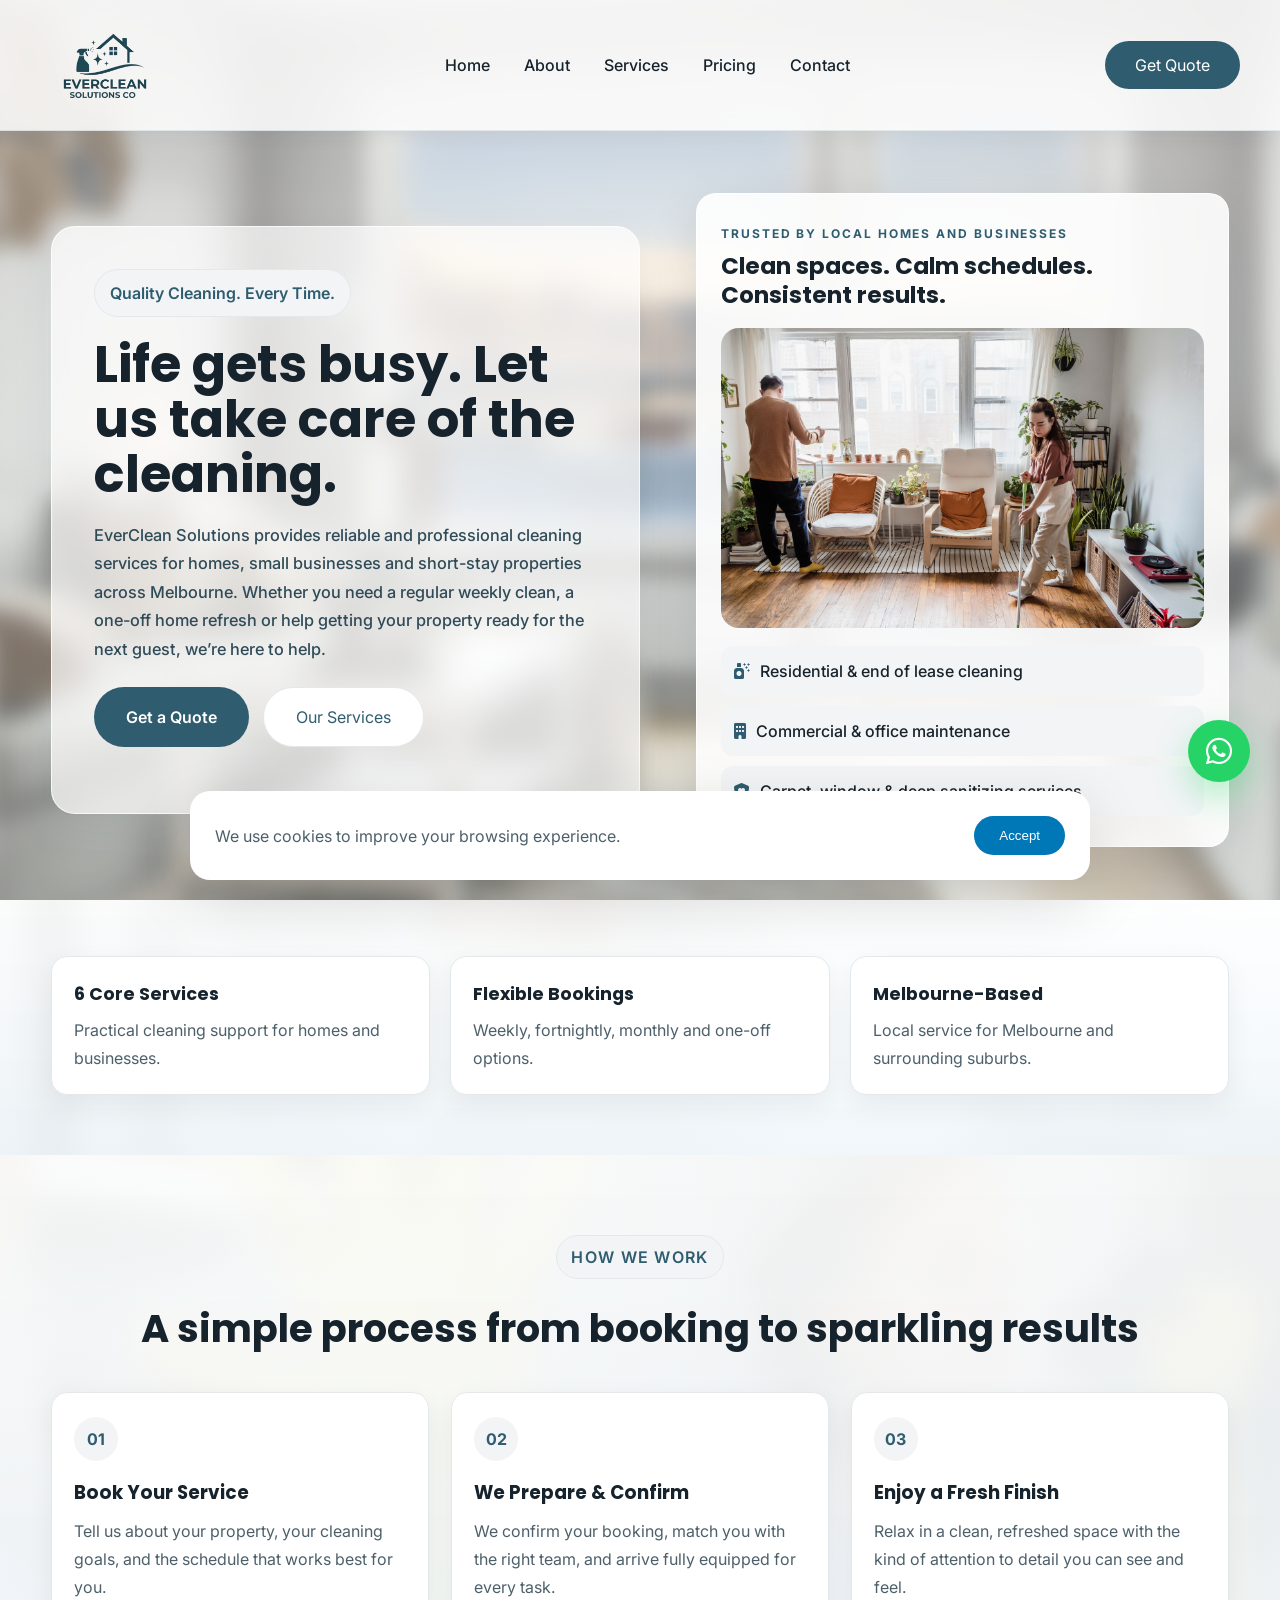
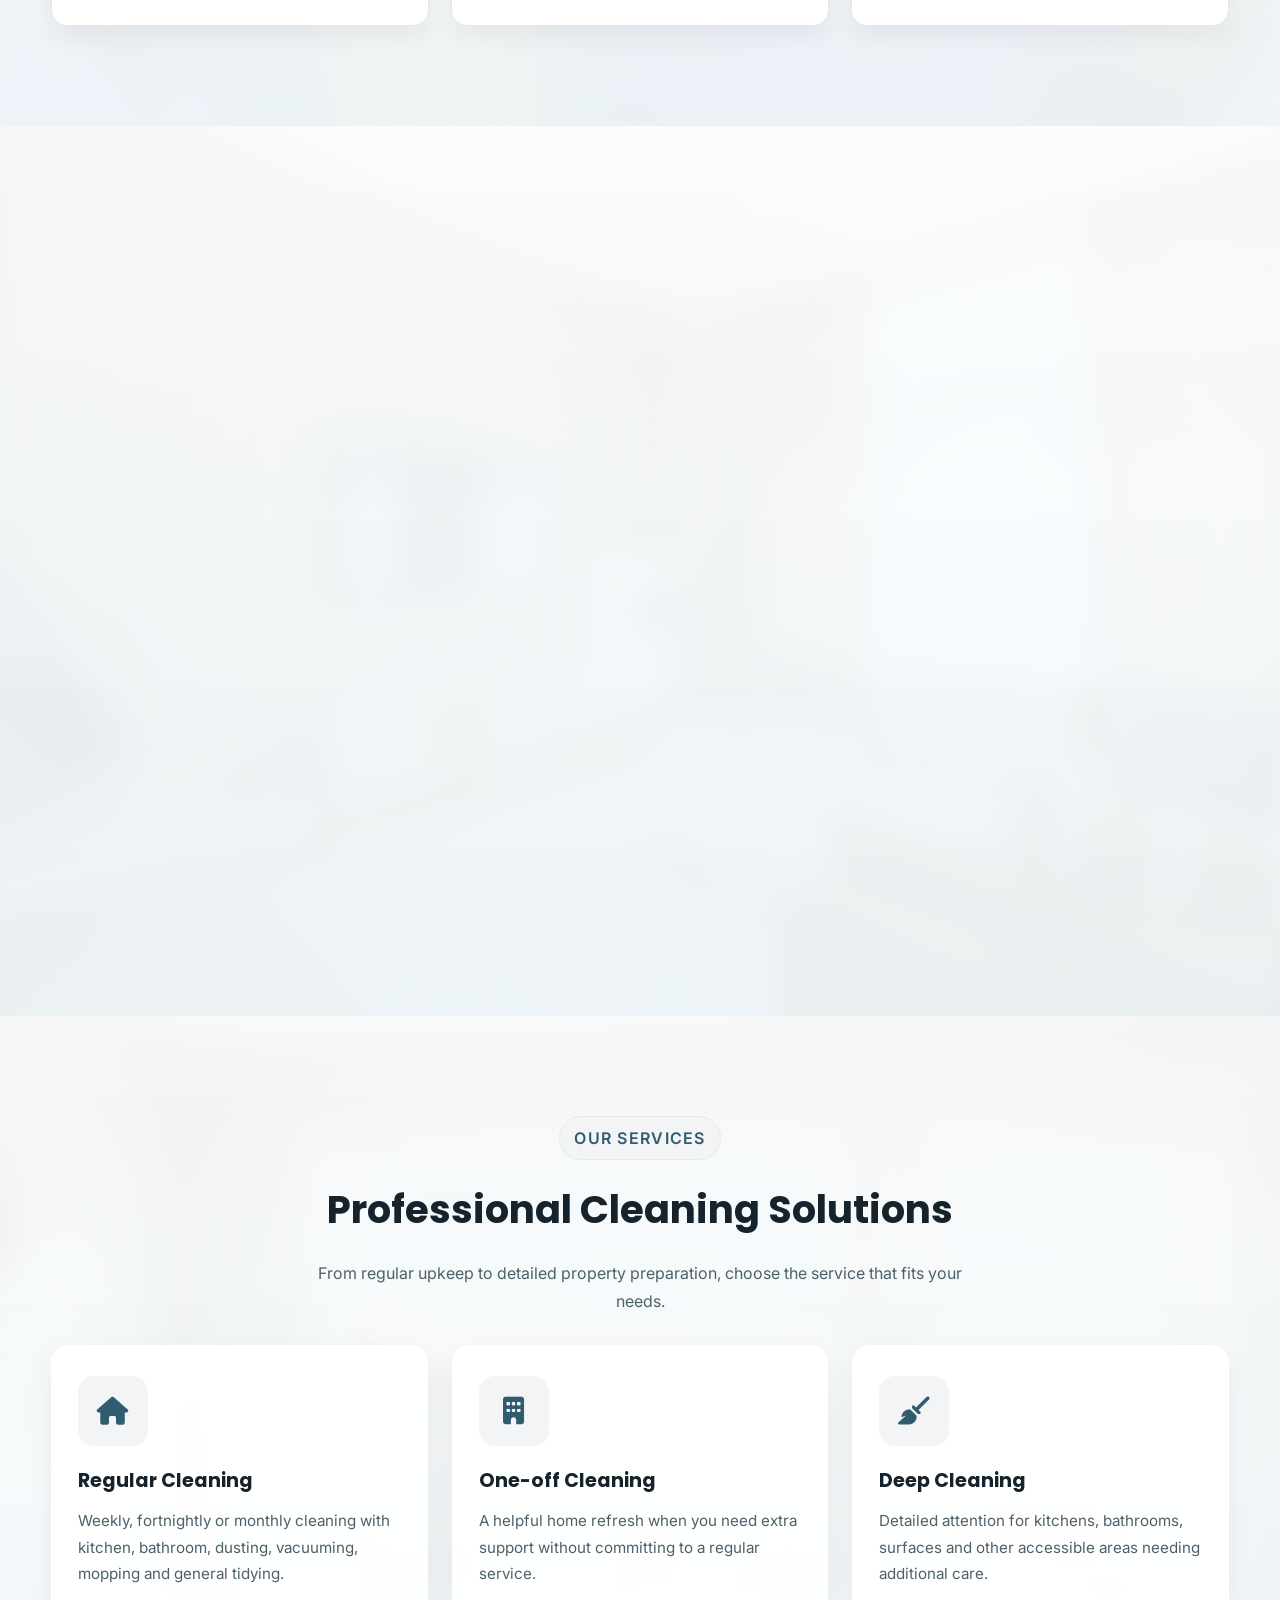
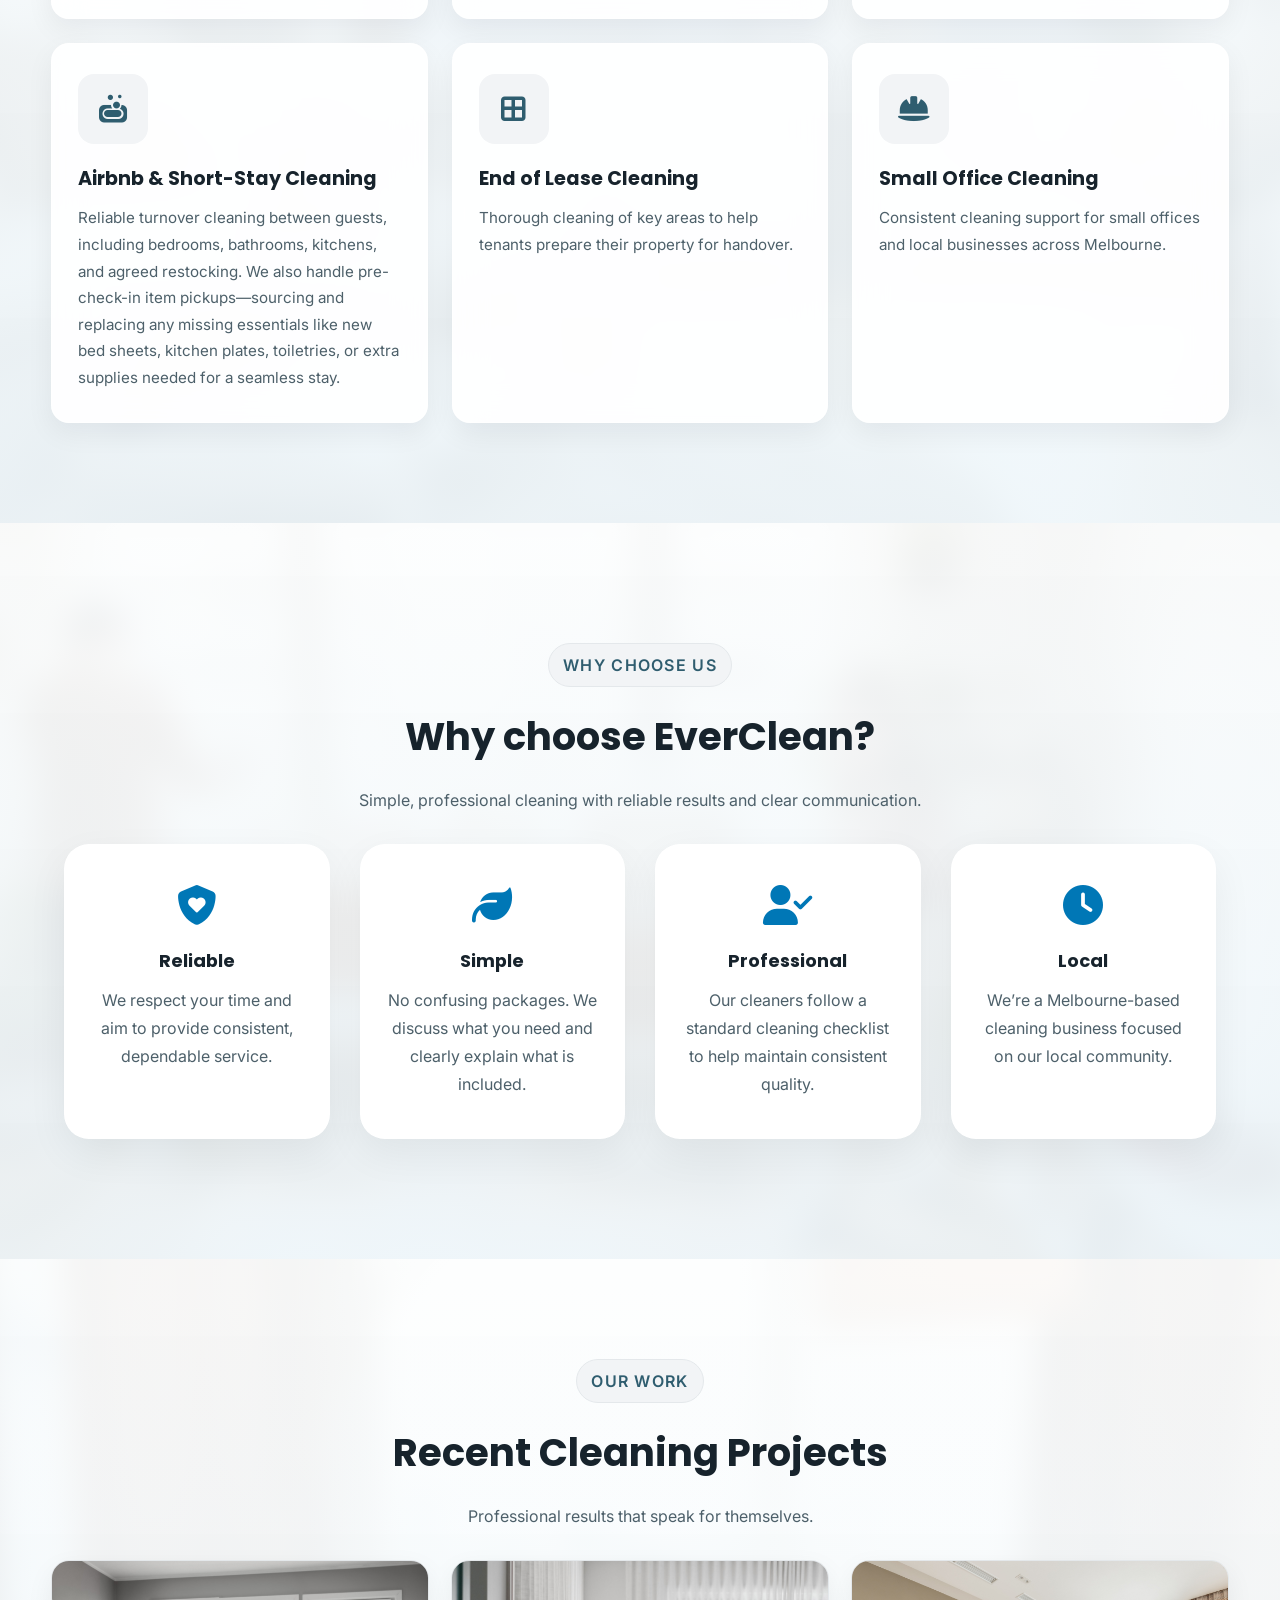
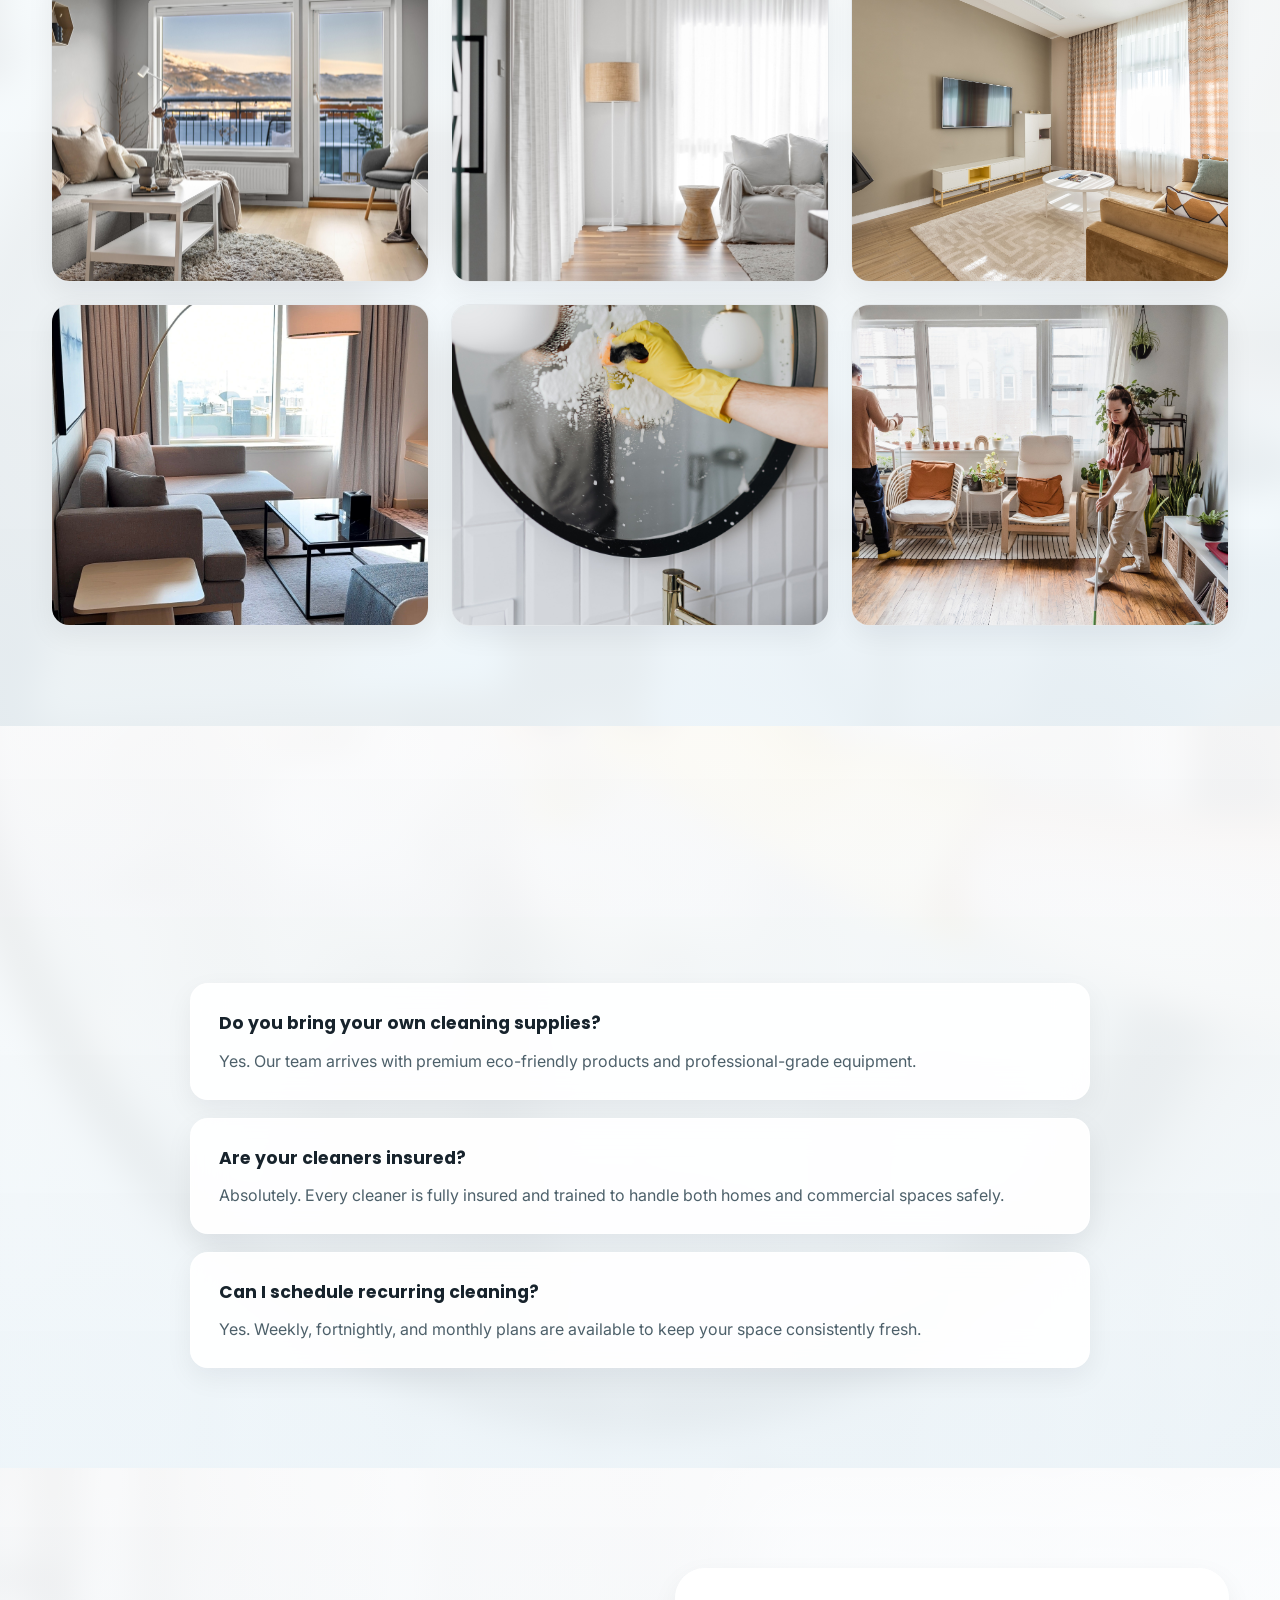
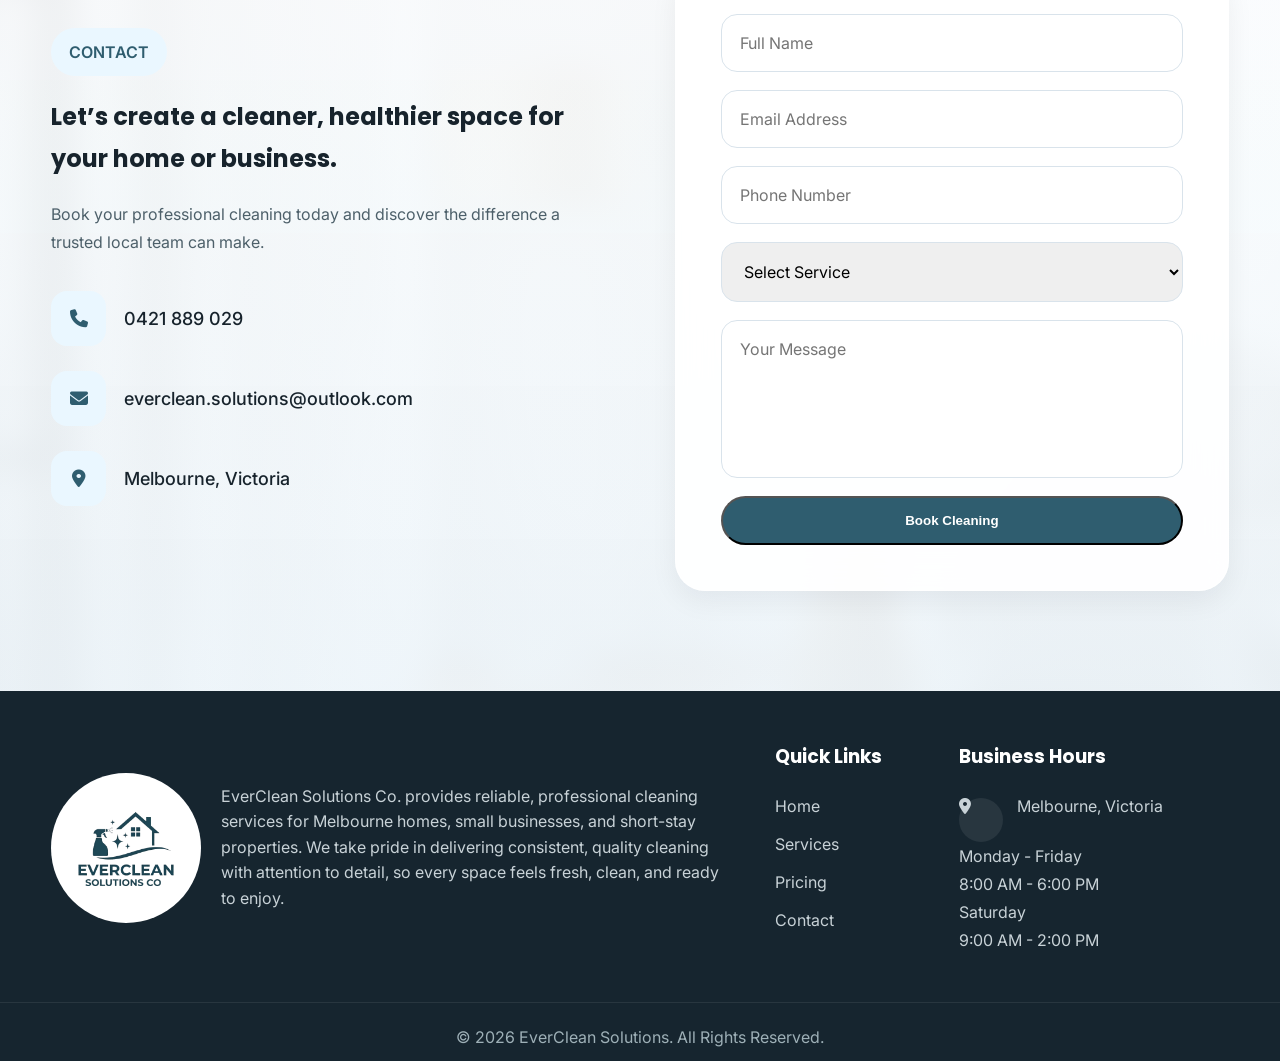
==== commit e08e32e7: "9th commit" ====
--- a/index.html
+++ b/index.html
@@ -237,7 +237,7 @@
       <div class="service-card zoom-in" style="transition-delay: 0.3s;">
         <i class="fa-solid fa-soap"></i>
         <h3>Airbnb & Short-Stay Cleaning</h3>
-        <p>Reliable turnover cleaning between guests, including bedrooms, bathrooms, kitchens, linen changes, rubbish removal and agreed restocking.</p>
+        <p>Reliable turnover cleaning between guests, including bedrooms, bathrooms, kitchens, and agreed restocking. We also handle pre-check-in item pickups—sourcing and replacing any missing essentials like new bed sheets, kitchen plates, toiletries, or extra supplies needed for a seamless stay.</p>
       </div>
       <div class="service-card zoom-in" style="transition-delay: 0.4s;">
         <i class="fa-solid fa-border-all"></i>
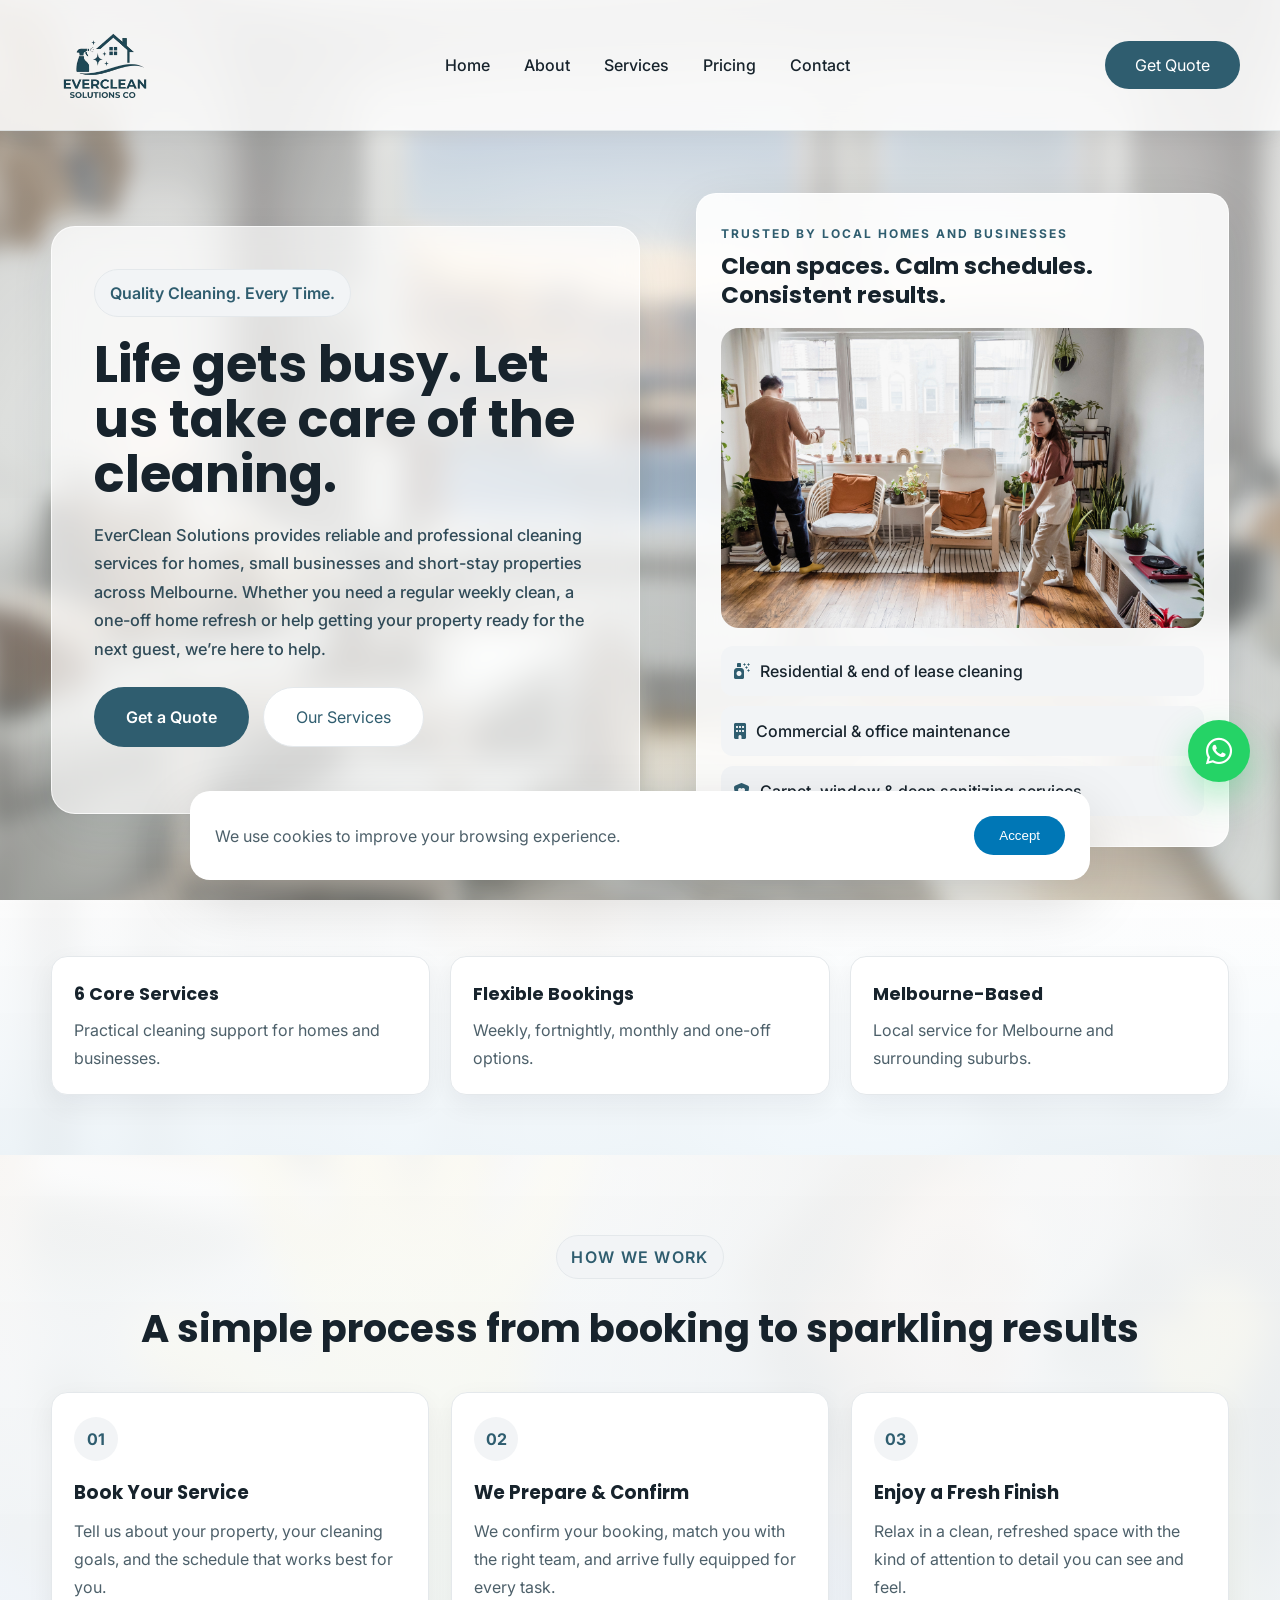
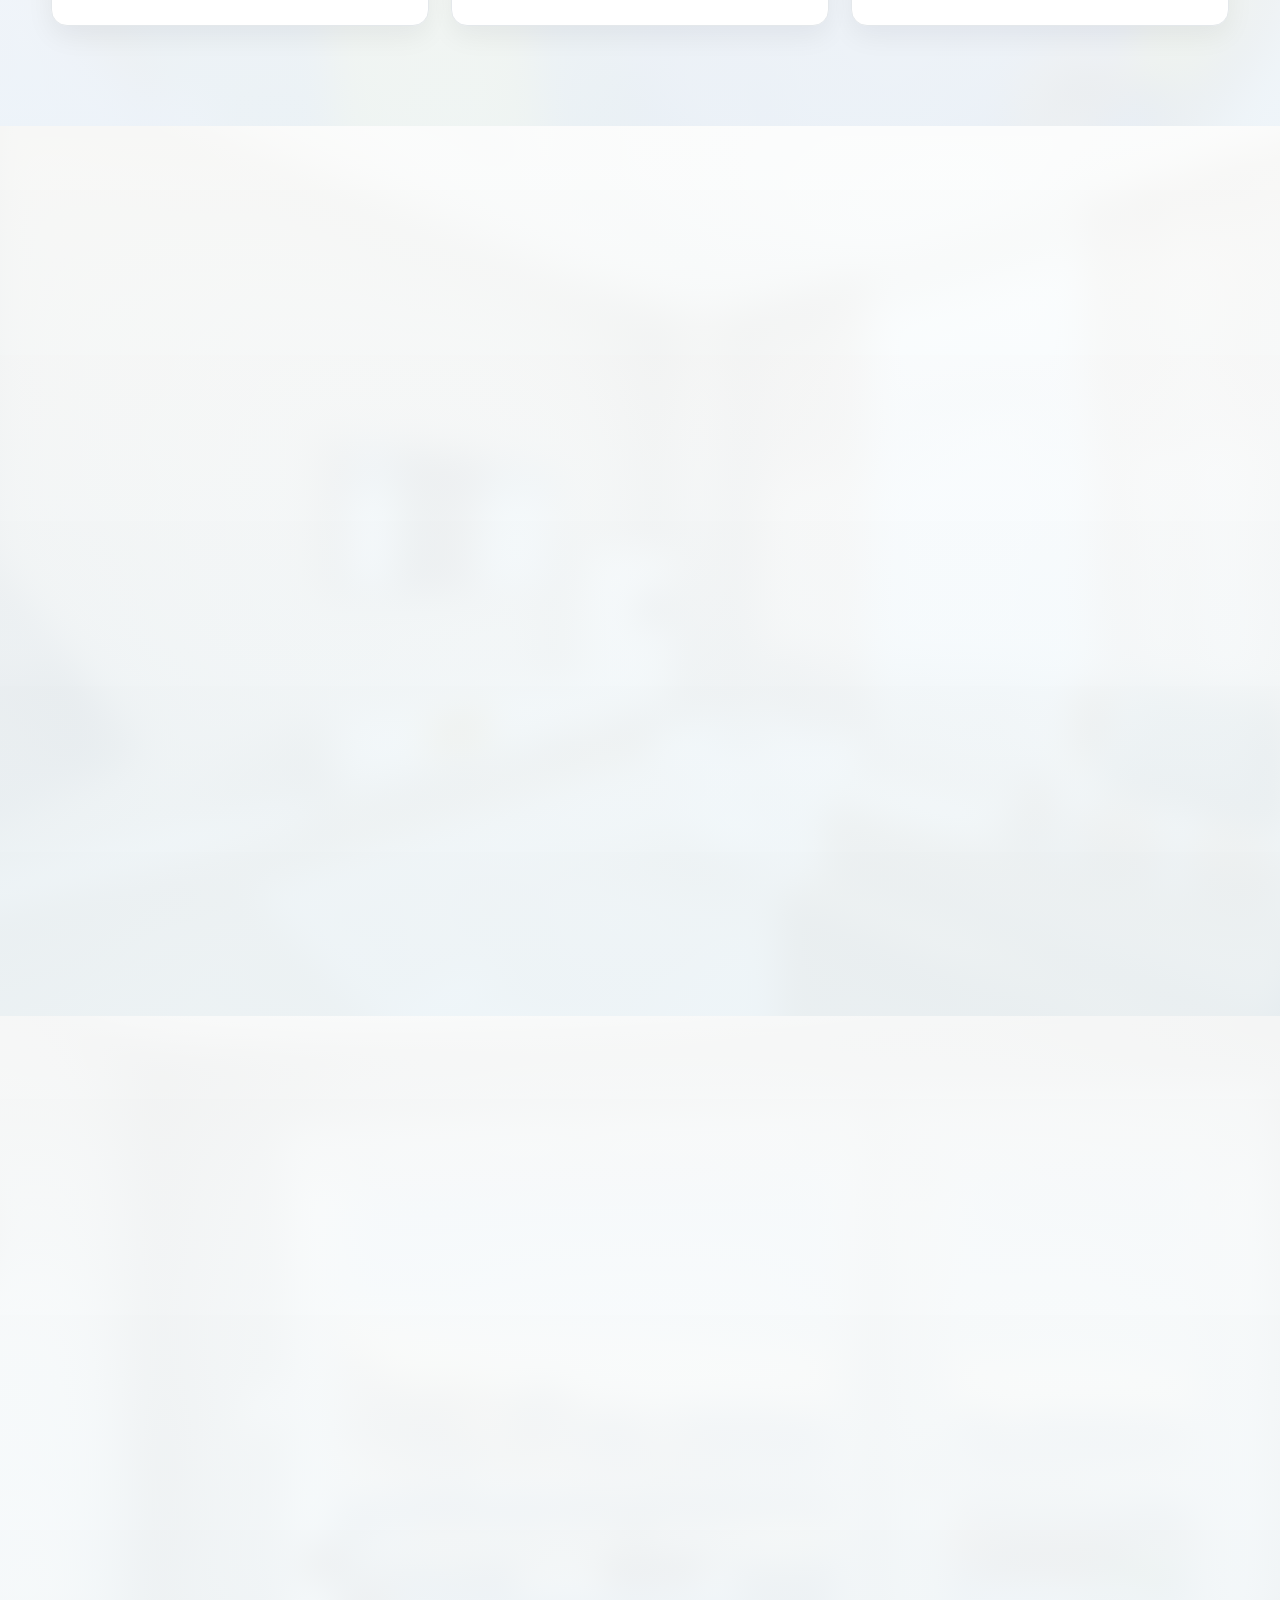
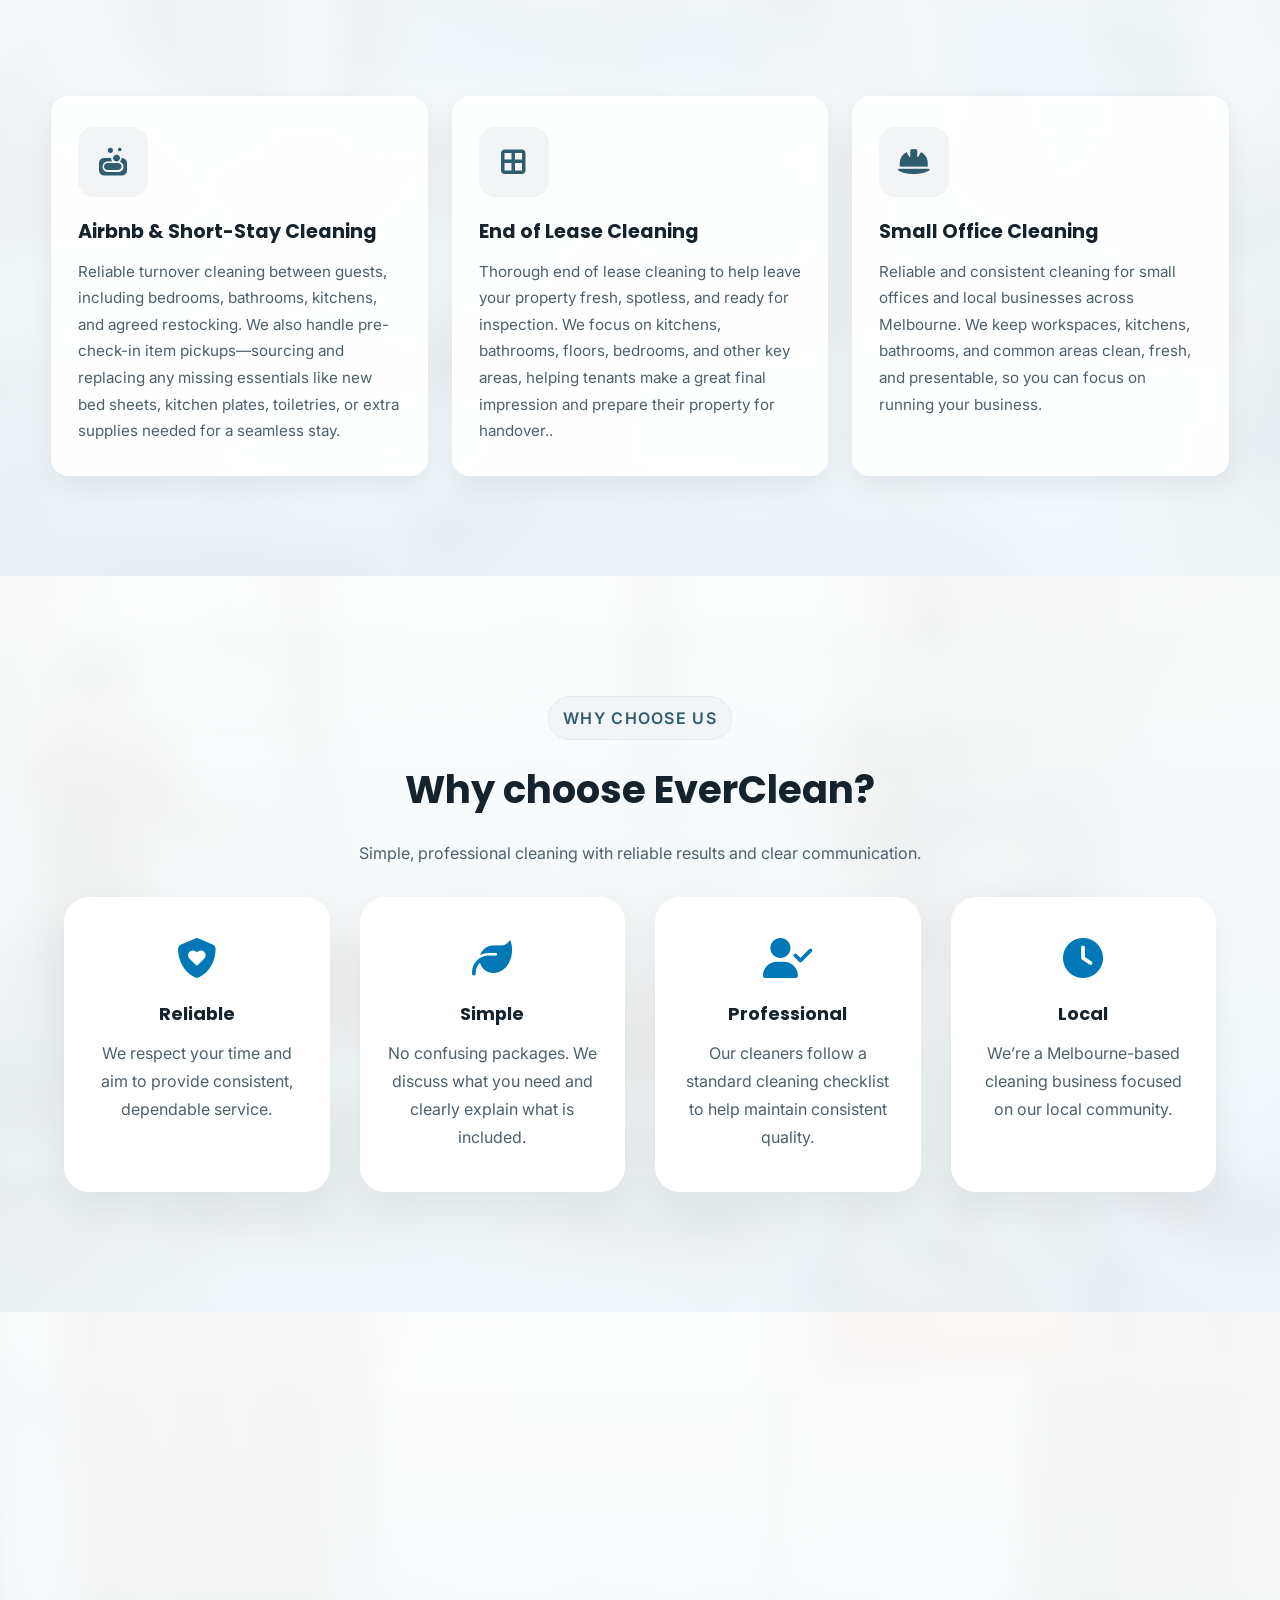
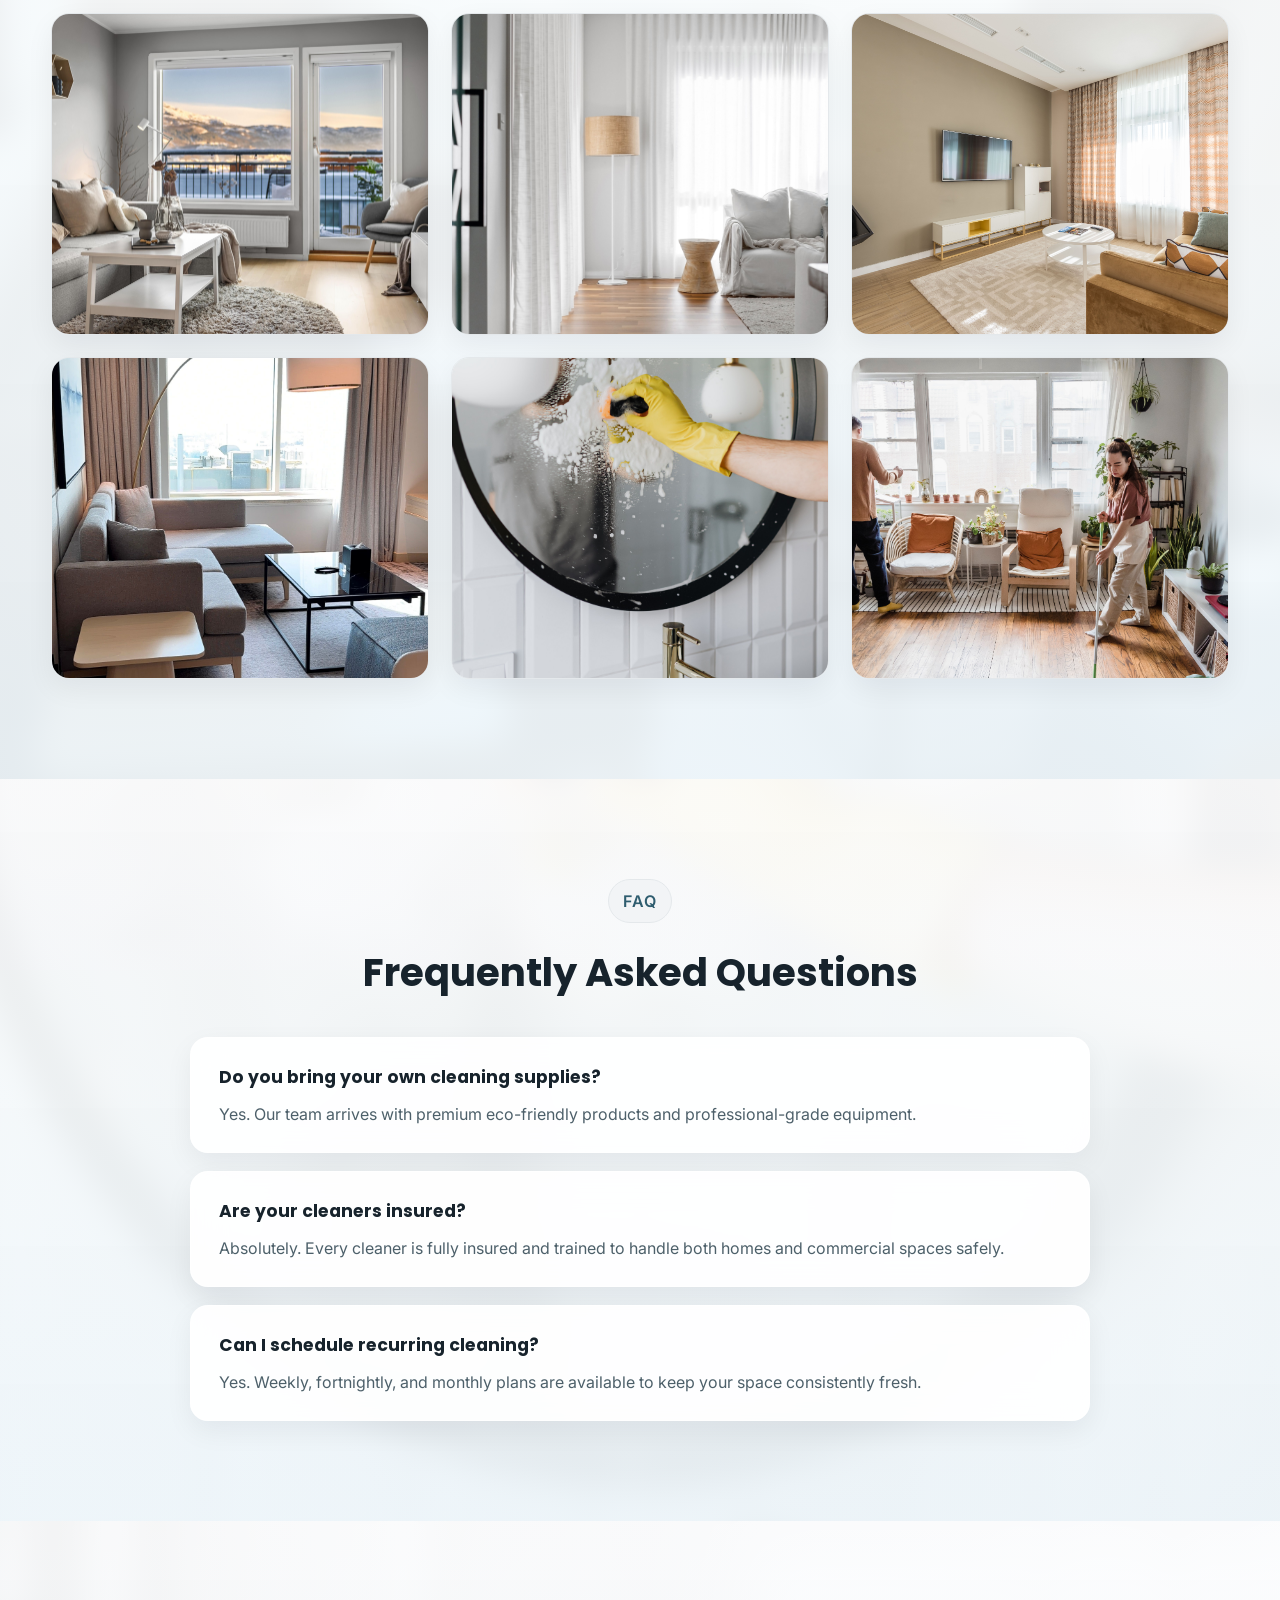
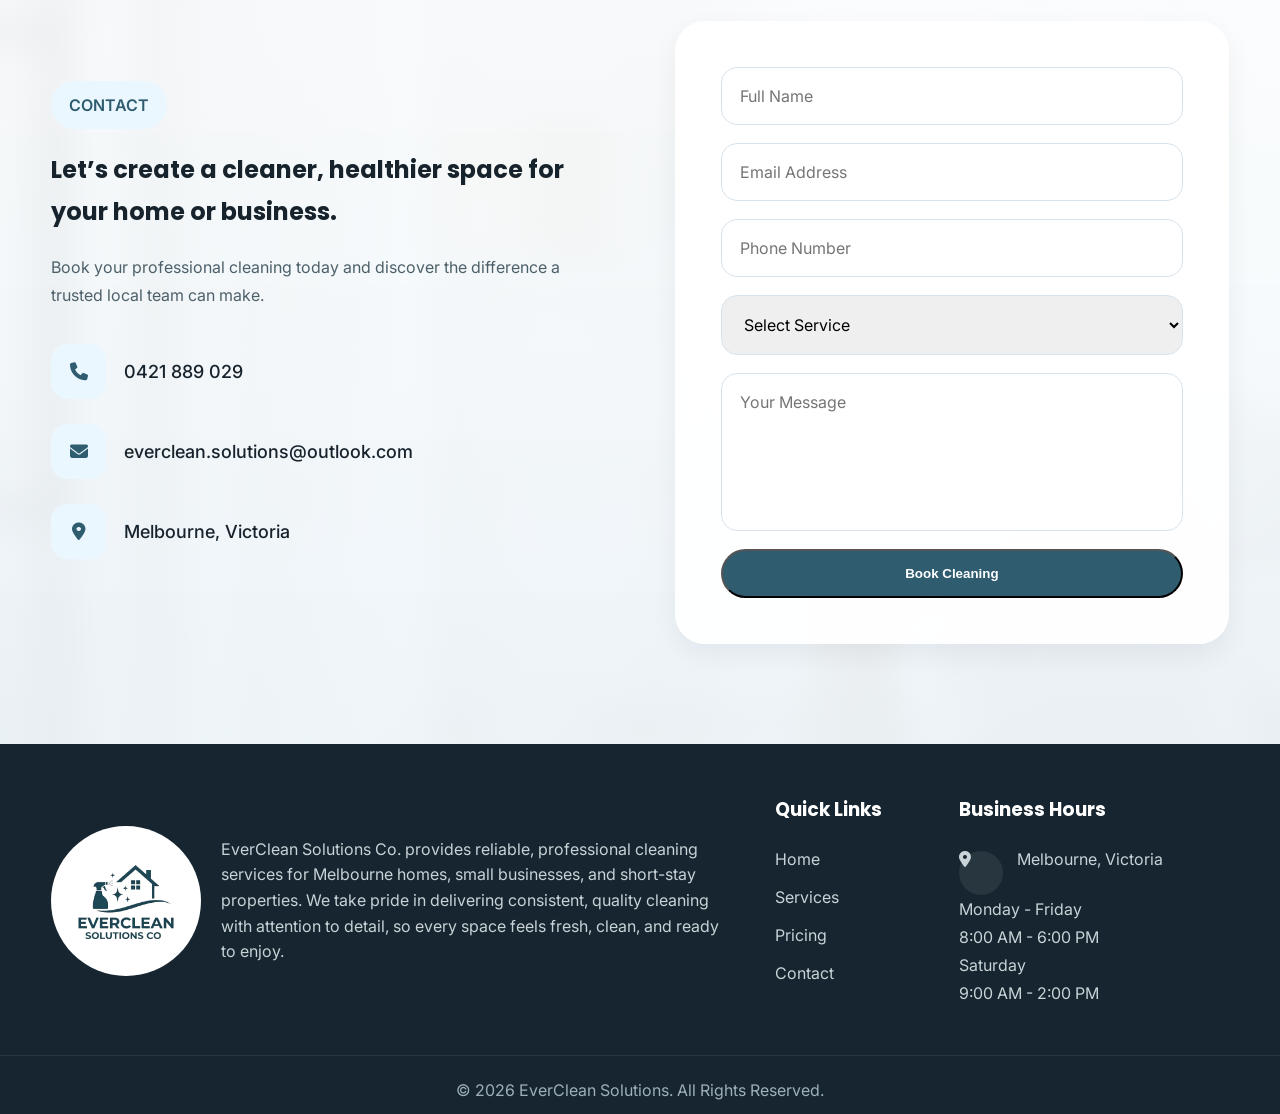
==== commit 88ec510a: "10th commit" ====
--- a/index.html
+++ b/index.html
@@ -222,17 +222,17 @@
       <div class="service-card zoom-in">
         <i class="fa-solid fa-house"></i>
         <h3>Regular Cleaning</h3>
-        <p>Weekly, fortnightly or monthly cleaning with kitchen, bathroom, dusting, vacuuming, mopping and general tidying.</p>
+        <p>Weekly, fortnightly, or monthly cleaning to help keep your home fresh, tidy, and comfortable. Our service includes kitchens, bathrooms, dusting, vacuuming, mopping, and general tidying.</p>
       </div>
       <div class="service-card zoom-in" style="transition-delay: 0.1s;">
         <i class="fa-solid fa-building"></i>
         <h3>One-off Cleaning</h3>
-        <p>A helpful home refresh when you need extra support without committing to a regular service.</p>
+        <p>A convenient home refresh when you need some extra help without committing to a regular cleaning schedule. Ideal for getting your home back to a clean and comfortable condition.</p>
       </div>
       <div class="service-card zoom-in" style="transition-delay: 0.2s;">
         <i class="fa-solid fa-broom"></i>
         <h3>Deep Cleaning</h3>
-        <p>Detailed attention for kitchens, bathrooms, surfaces and other accessible areas needing additional care.</p>
+        <p>A more detailed clean for areas that need extra attention. We focus on kitchens, bathrooms, surfaces, floors, and other accessible areas to help remove built-up dirt, dust, and grime.</p>
       </div>
       <div class="service-card zoom-in" style="transition-delay: 0.3s;">
         <i class="fa-solid fa-soap"></i>
@@ -242,12 +242,12 @@
       <div class="service-card zoom-in" style="transition-delay: 0.4s;">
         <i class="fa-solid fa-border-all"></i>
         <h3>End of Lease Cleaning</h3>
-        <p>Thorough cleaning of key areas to help tenants prepare their property for handover.</p>
+        <p>Thorough end of lease cleaning to help leave your property fresh, spotless, and ready for inspection. We focus on kitchens, bathrooms, floors, bedrooms, and other key areas, helping tenants make a great final impression and prepare their property for handover..</p>
       </div>
       <div class="service-card zoom-in" style="transition-delay: 0.5s;">
         <i class="fa-solid fa-hard-hat"></i>
         <h3>Small Office Cleaning</h3>
-        <p>Consistent cleaning support for small offices and local businesses across Melbourne.</p>
+        <p>Reliable and consistent cleaning for small offices and local businesses across Melbourne. We keep workspaces, kitchens, bathrooms, and common areas clean, fresh, and presentable, so you can focus on running your business.</p>
       </div>
     </div>
   </section>
@@ -422,7 +422,7 @@
         <div><i class="fa-solid fa-location-dot"></i> Melbourne, Victoria</div>
       </div>
       <div class="contact-form">
-        <form id="homeContactForm" data-contact-form action="https://formspree.io/f/maewwlan" method="POST">
+        <form id="homeContactForm" data-contact-form action="https://formspree.io/f/xljerzyb" method="POST"><!---change the action to this https://formspree.io/f/mnpqarqk-->
           <input type="text" name="name" placeholder="Full Name" required>
           <input type="email" name="email" placeholder="Email Address" required>
           <input type="tel" name="phone" placeholder="Phone Number" required>
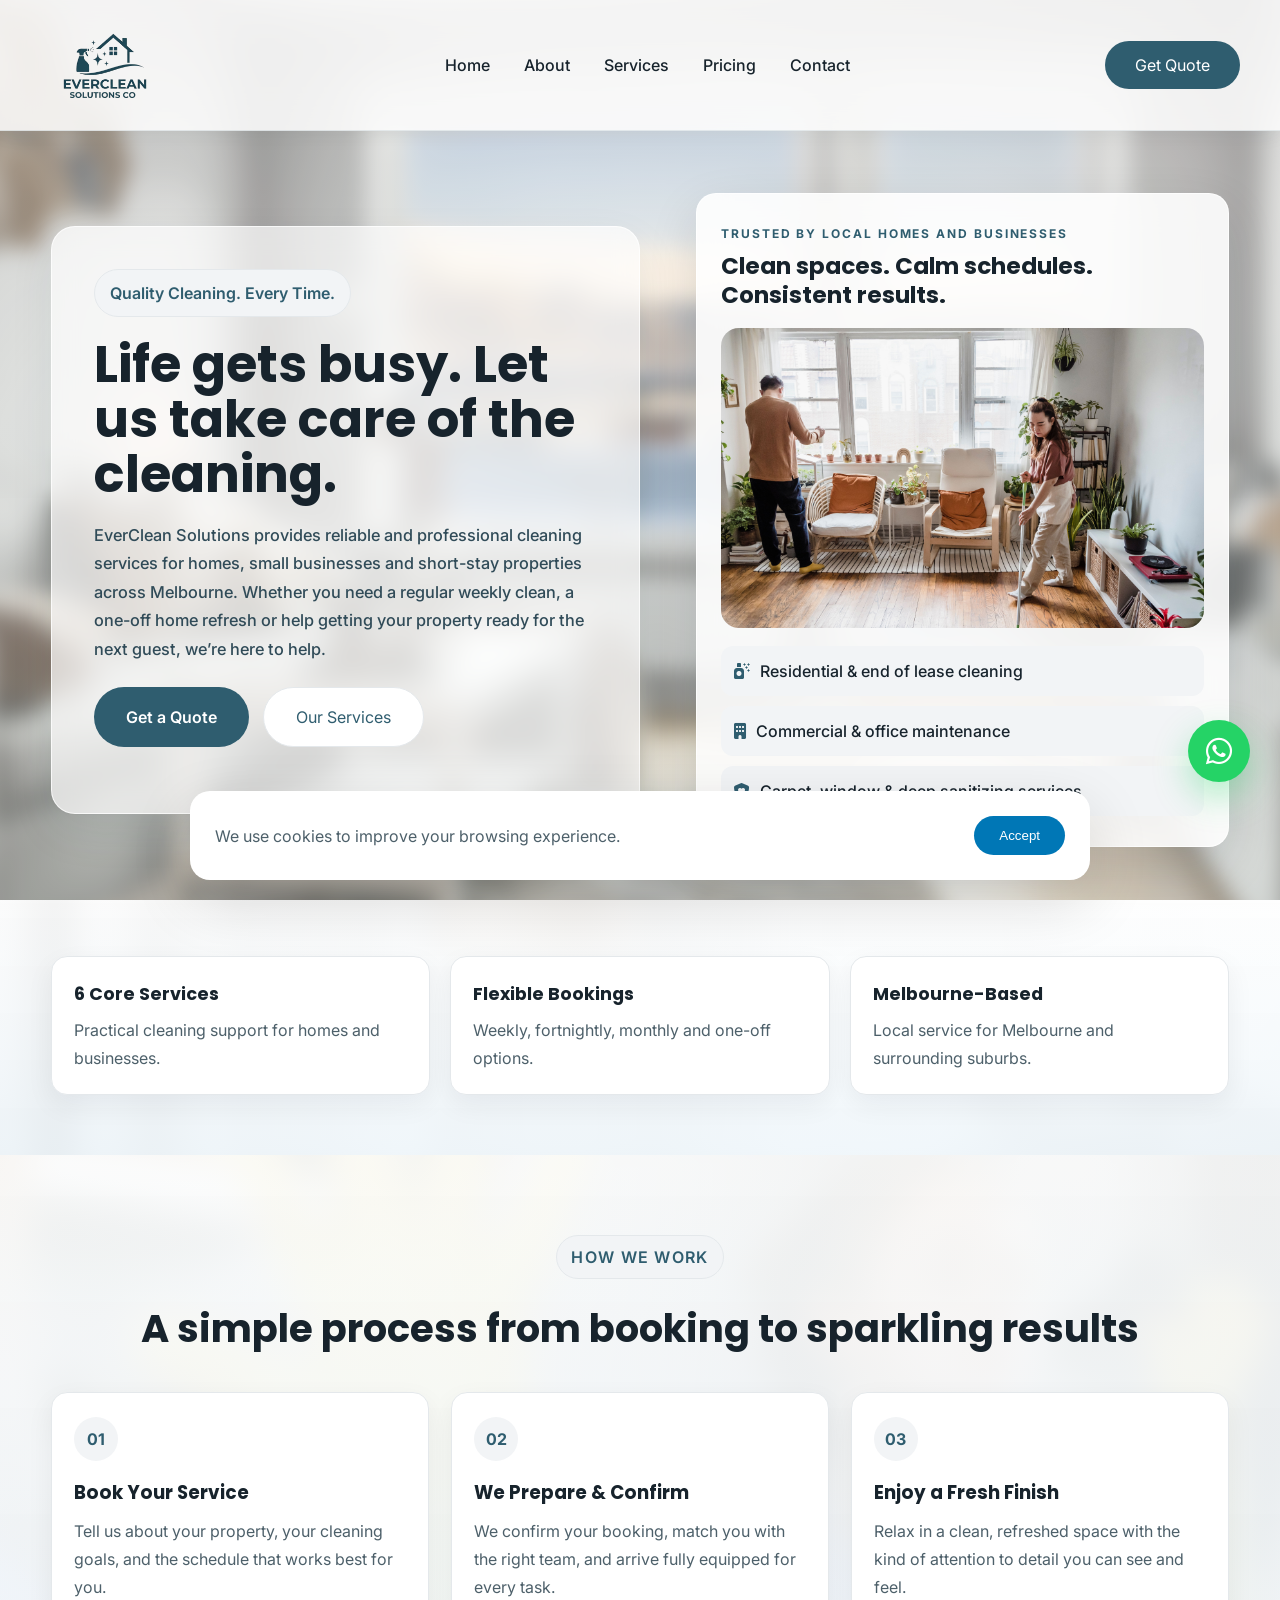
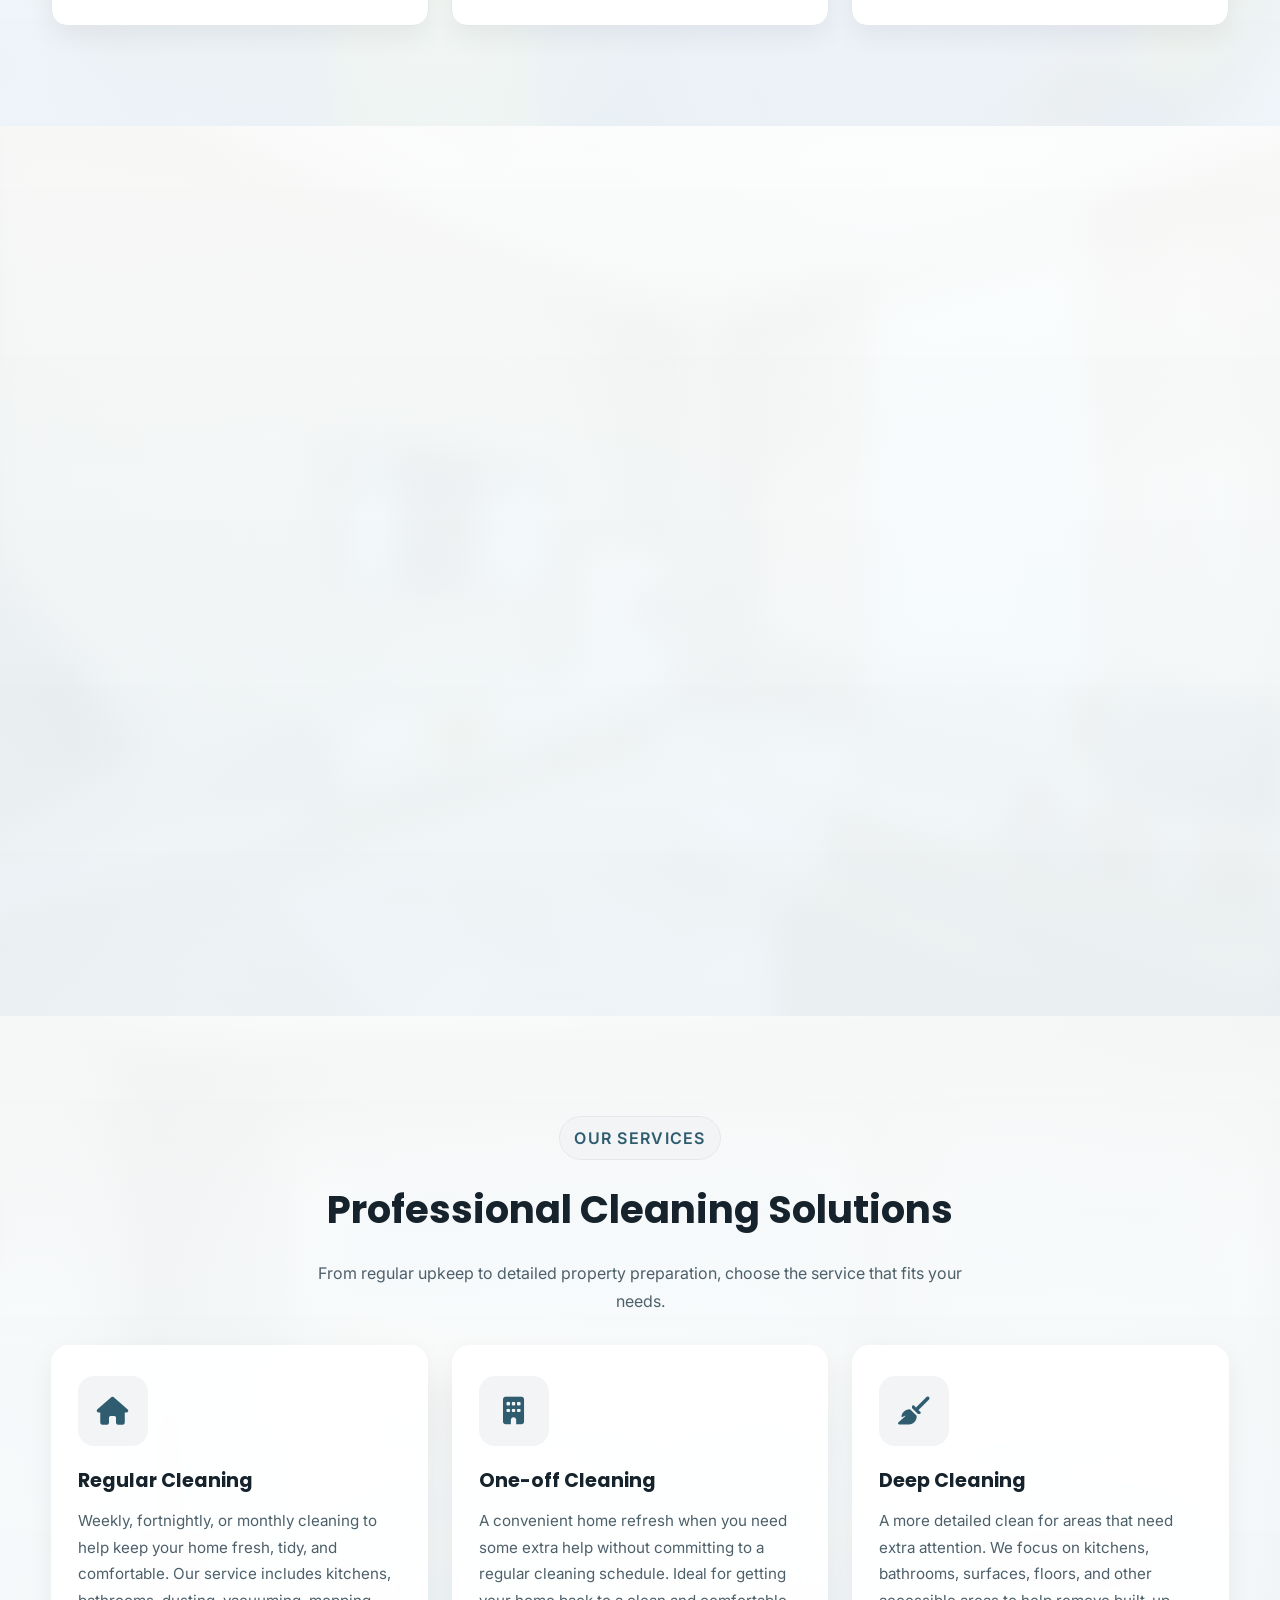
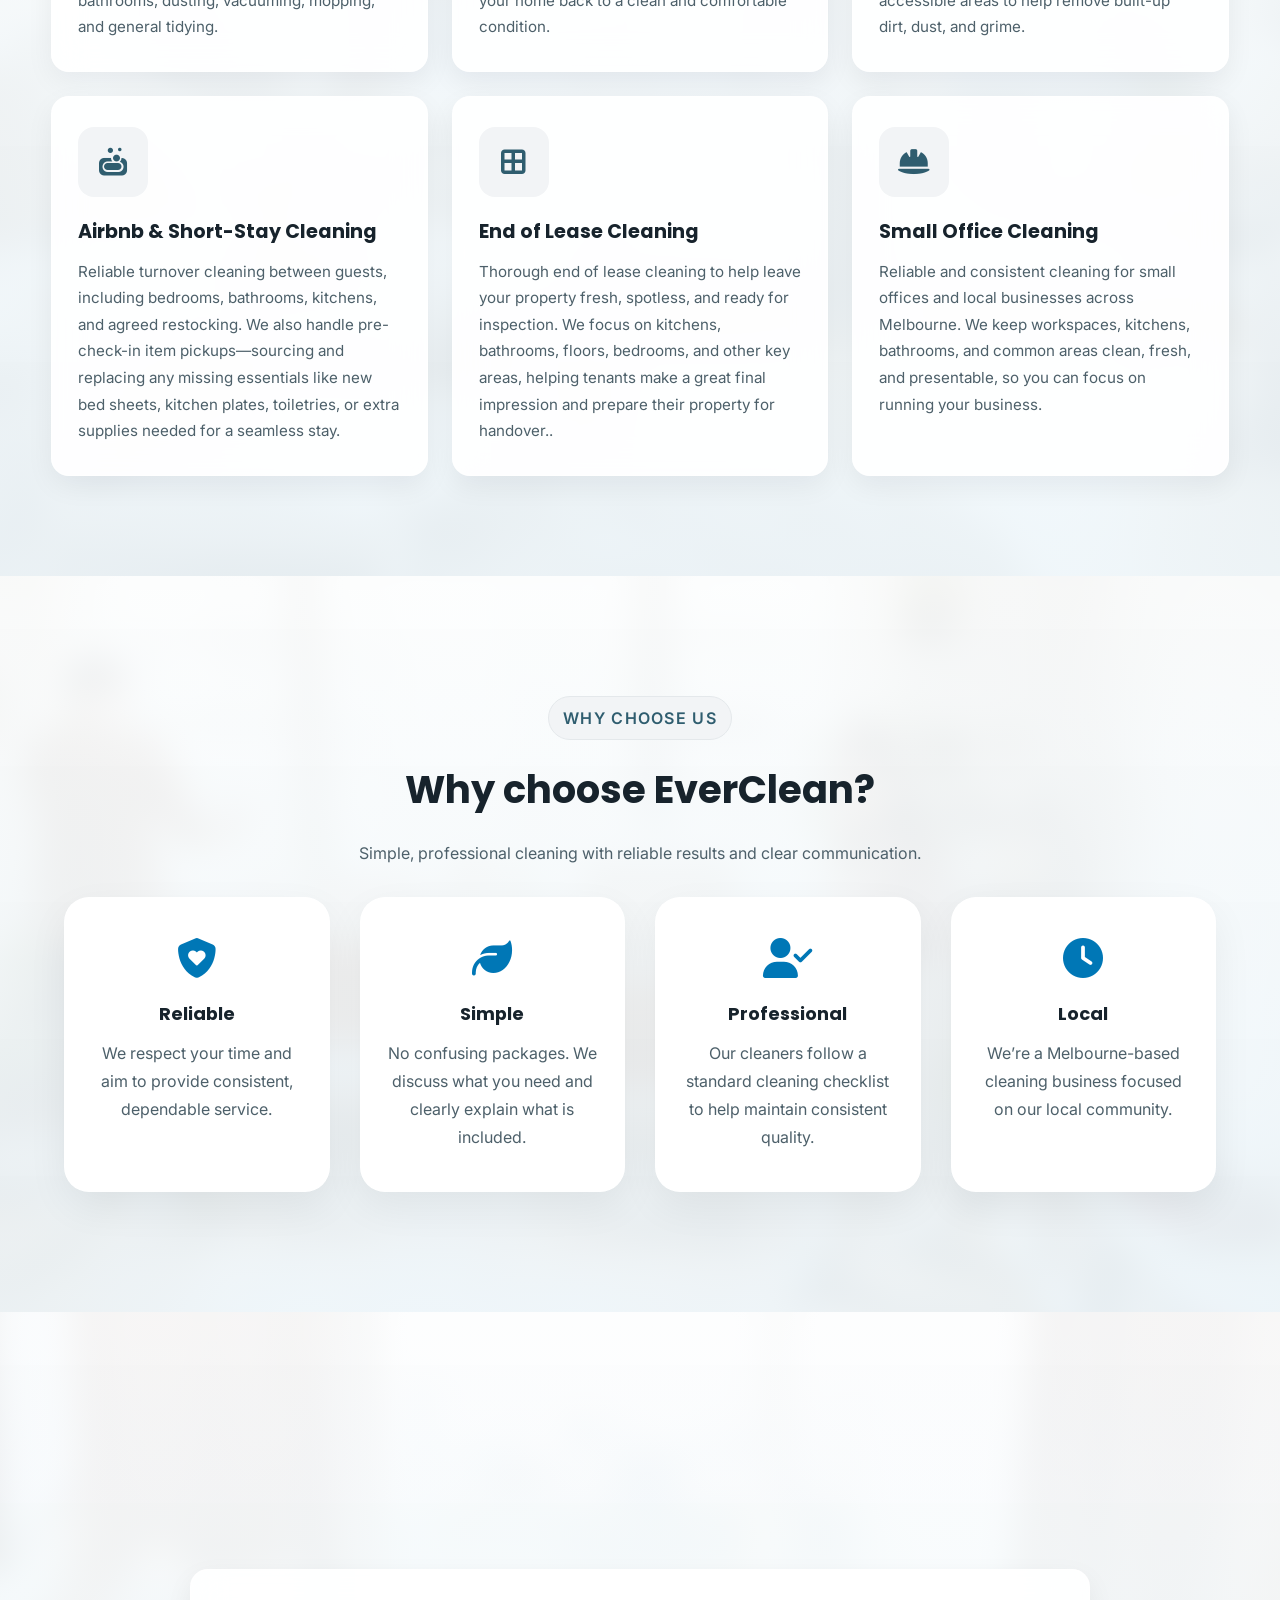
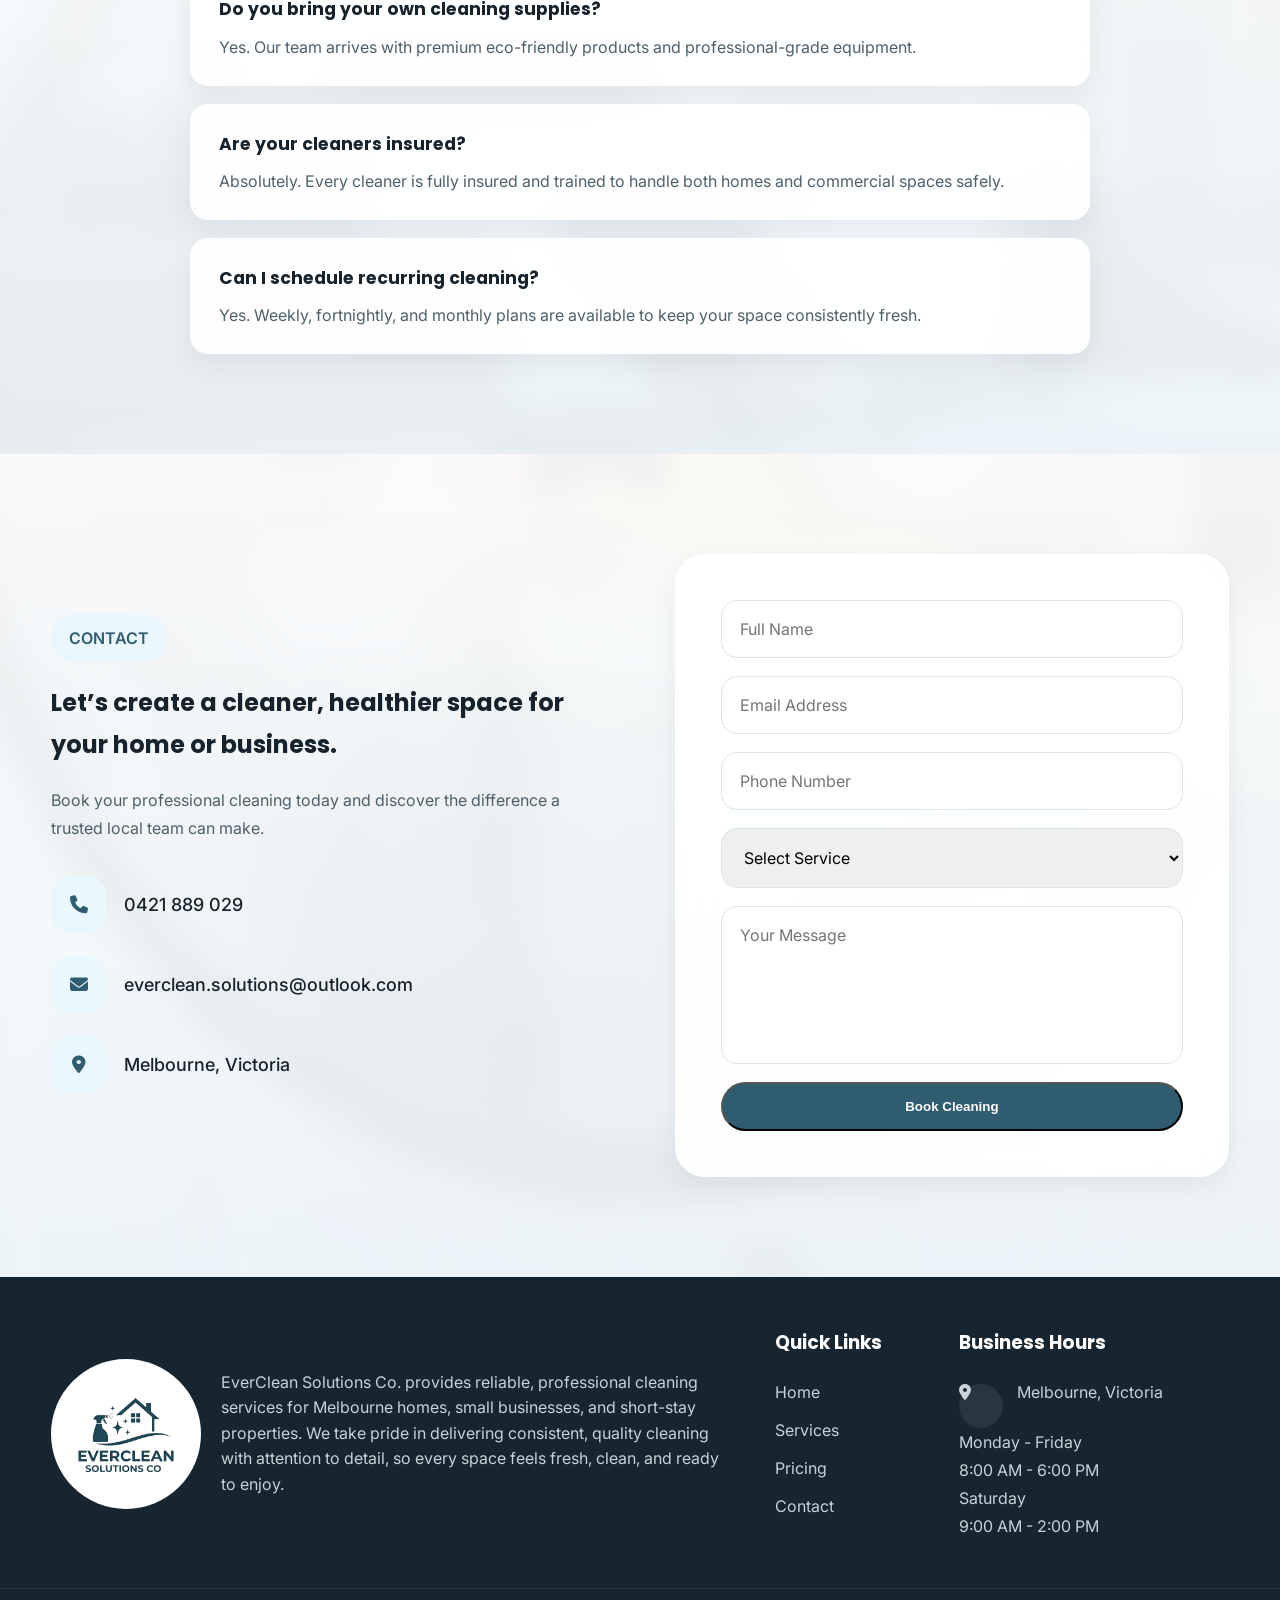
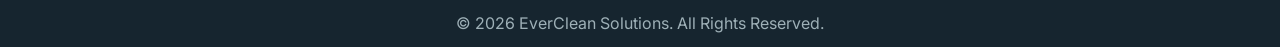
==== commit c8059380: "2" ====
--- a/index.html
+++ b/index.html
@@ -305,7 +305,7 @@
     </div>
   </section>-->
 
-  <!-- Gallery -->
+  <!-- Gallery 
   <section class="gallery page-section" id="gallery">
     <div class="section-title fade-up">
       <span>OUR WORK</span>
@@ -320,7 +320,7 @@
       <div class="gallery-item"><img src="assets/images/professional-window-cleaning-melbourne.jpg" alt="Professional window cleaning in Melbourne" loading="lazy" decoding="async"></div>
       <div class="gallery-item"><img src="assets/images/everclean-cleaner-spray-window.jpg" alt="Cleaner using spray on a window" loading="lazy" decoding="async"></div>
     </div>
-  </section>
+  </section>-->
 
   <!-- Pricing 
   <section class="pricing page-section-alt" id="pricing">
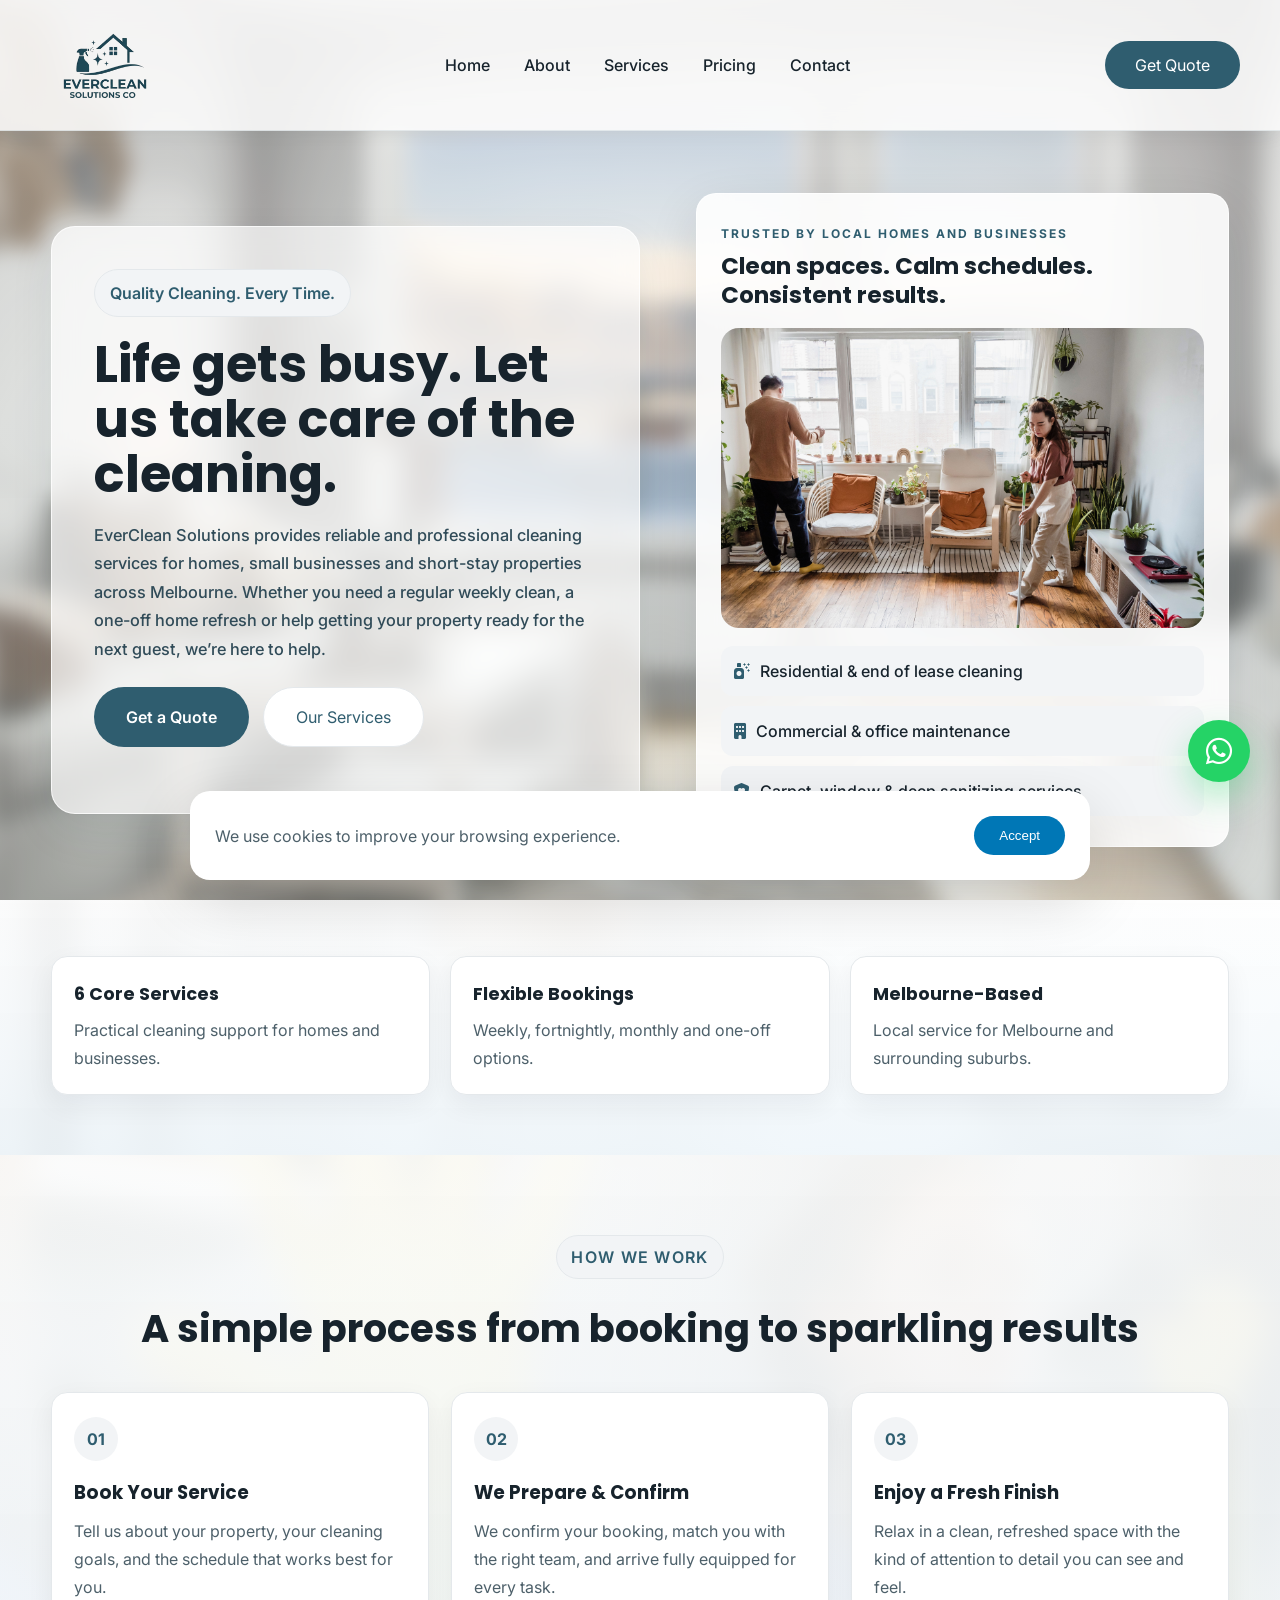
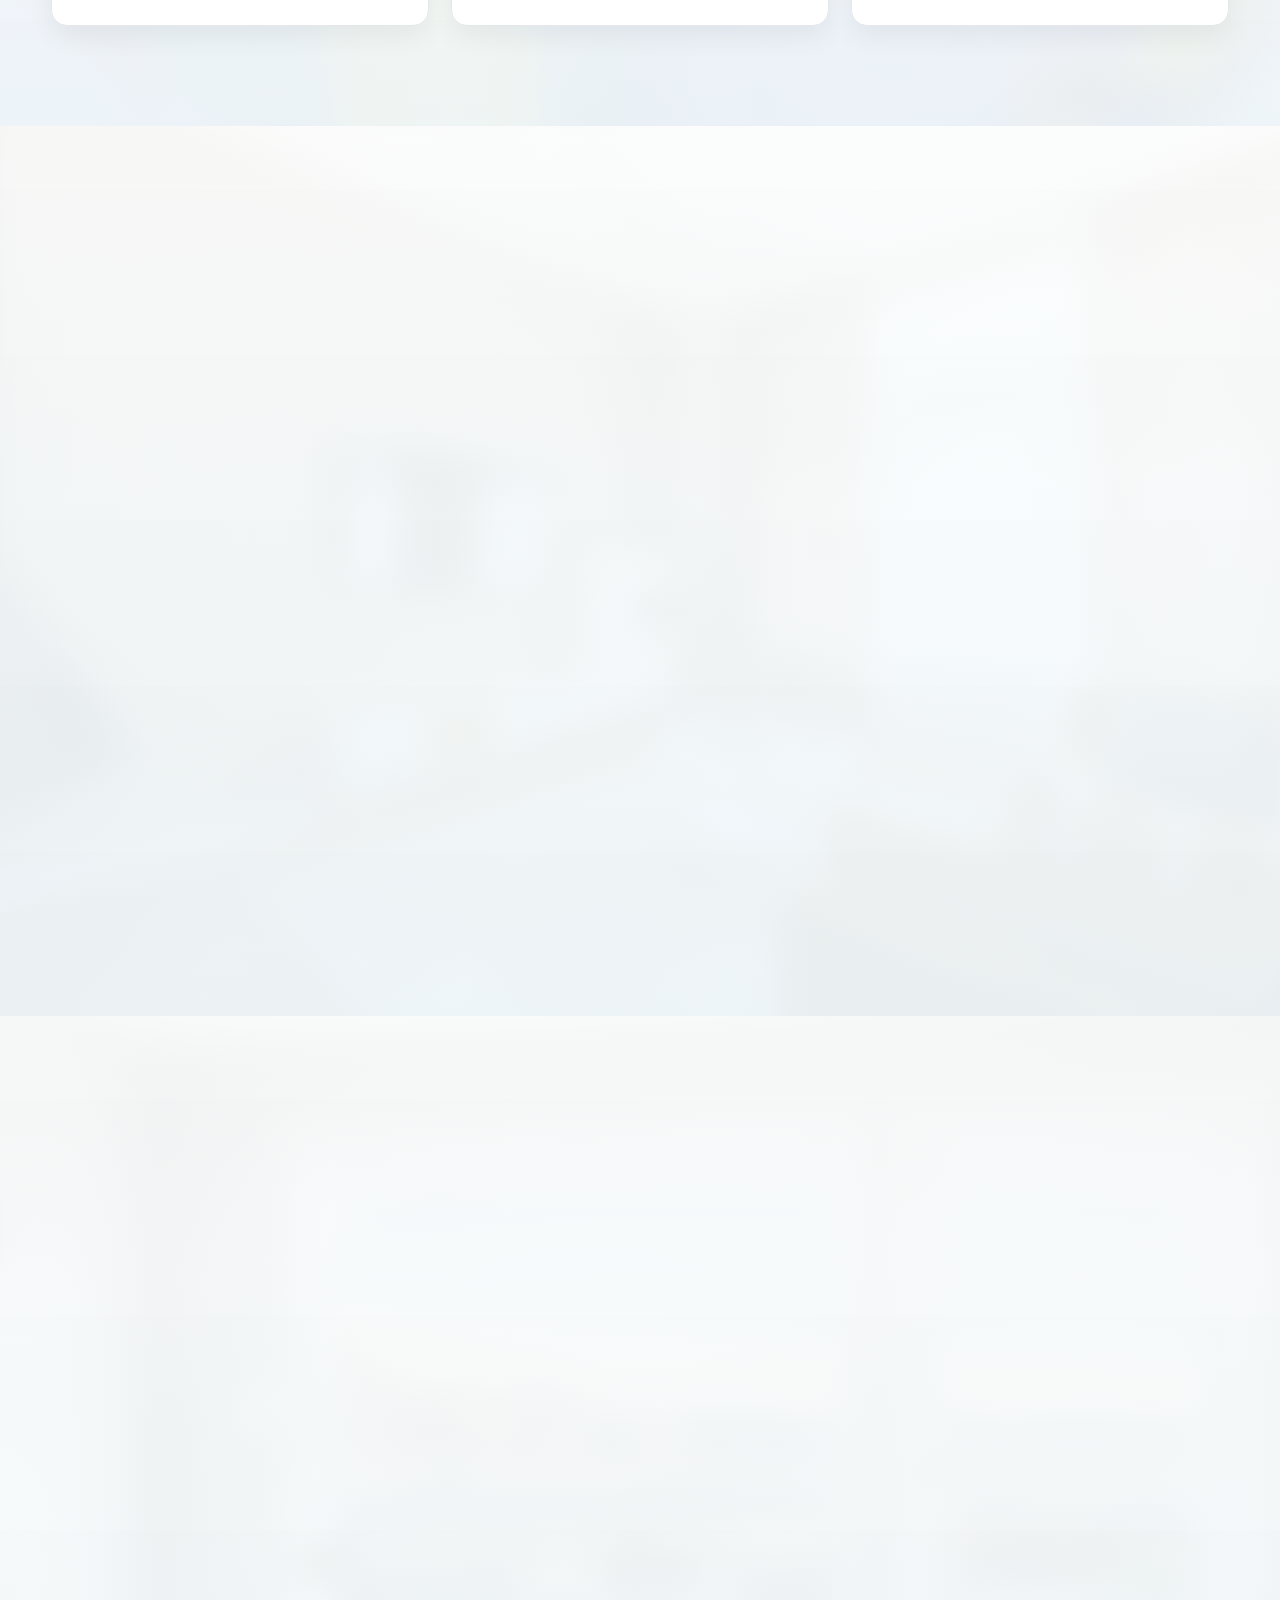
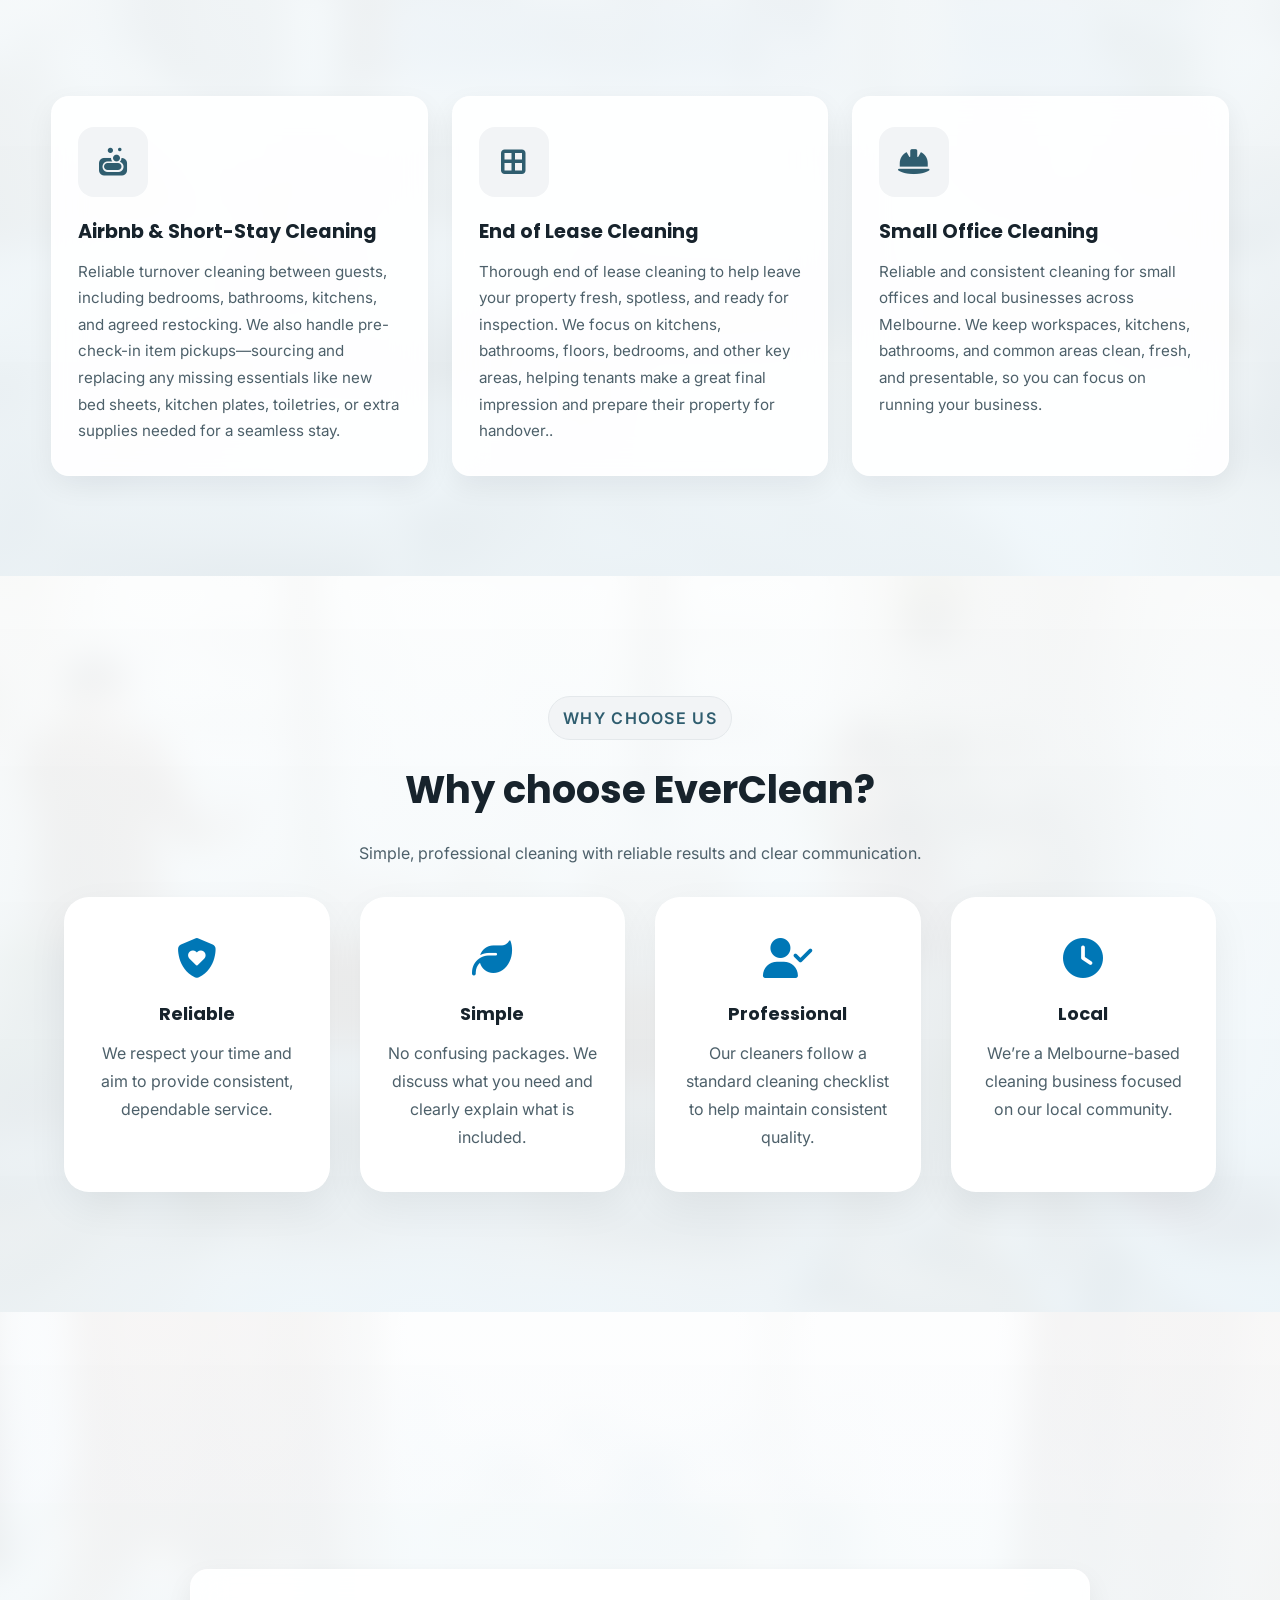
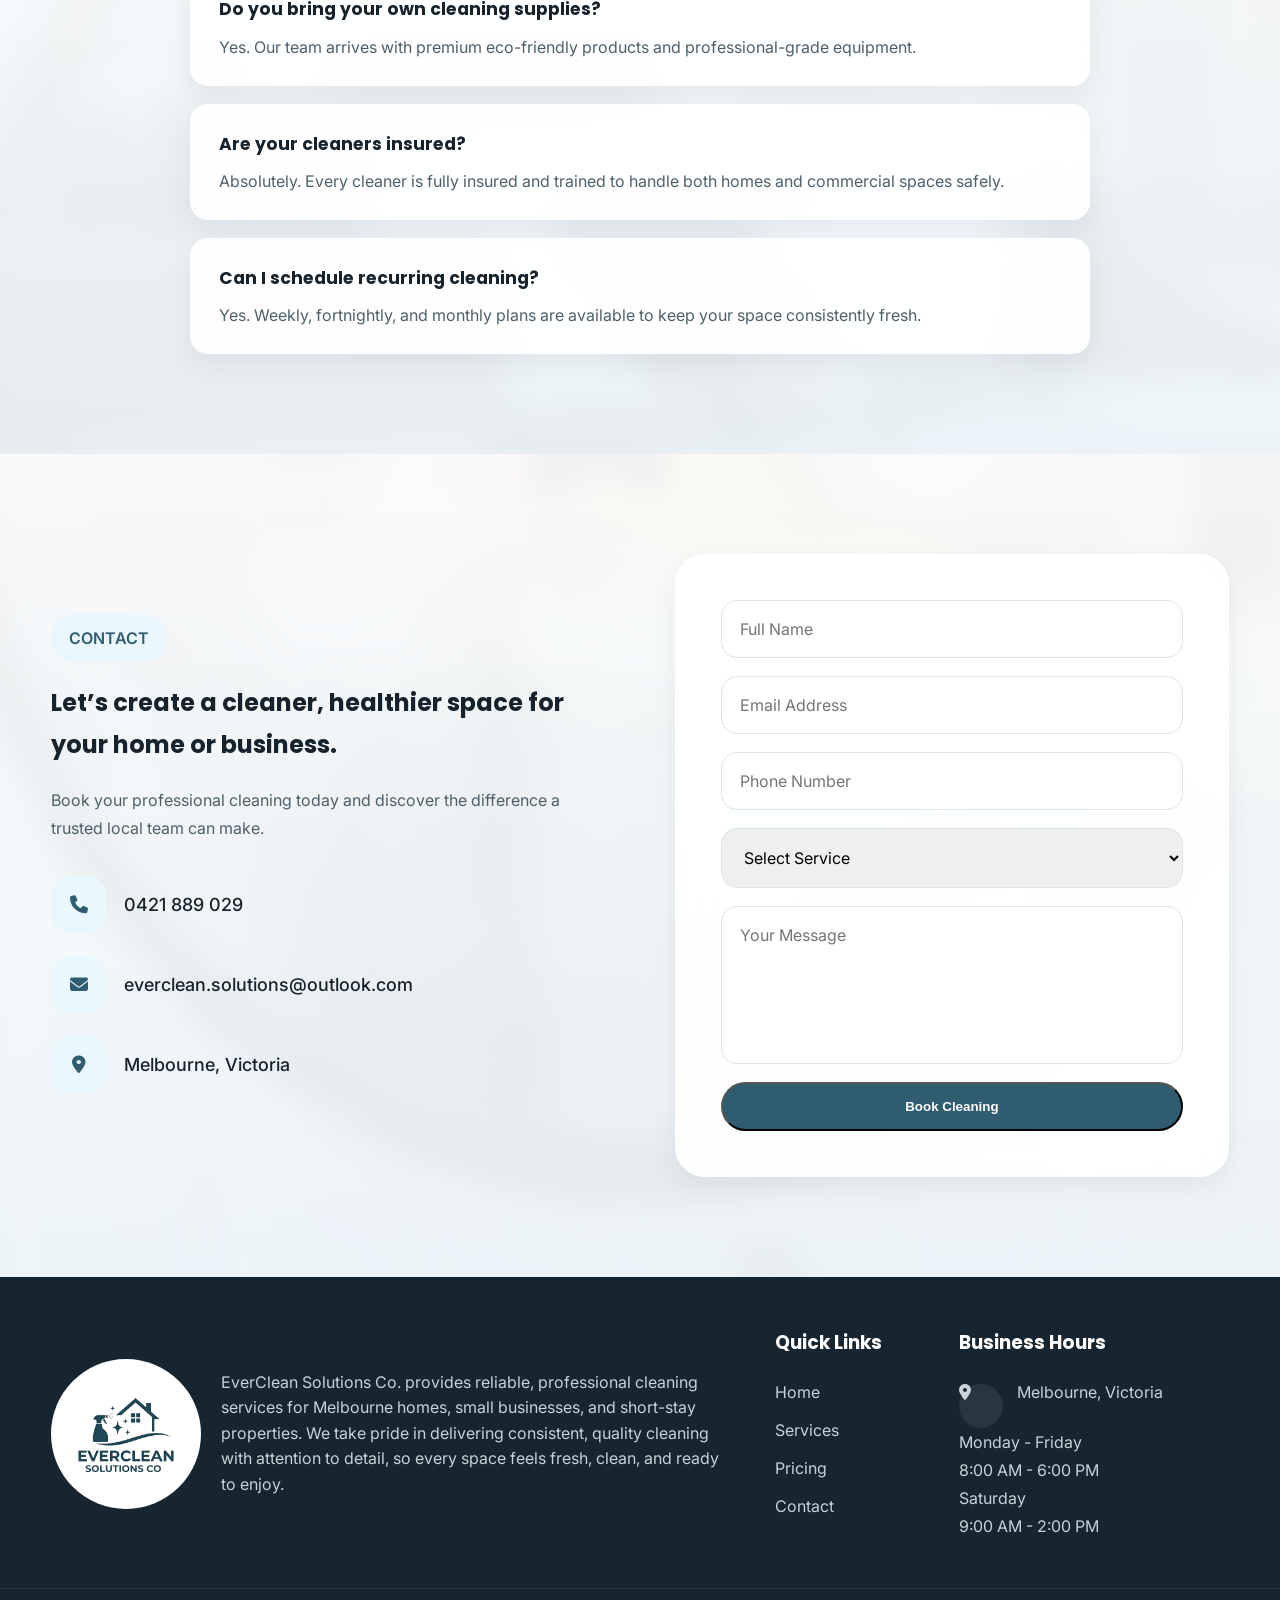
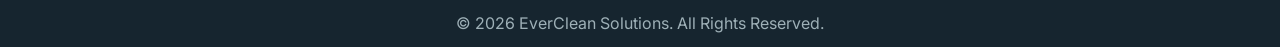
==== commit f4cf7877: "index canonical changed" ====
--- a/index.html
+++ b/index.html
@@ -5,8 +5,8 @@
   <meta property="og:title" content="EverClean Solutions | Melbourne Cleaning Services">
   <meta property="og:description" content="Reliable cleaning services for Melbourne homes, small businesses and short-stay properties.">
   <meta property="og:type" content="website">
-  <meta property="og:image" content="https://www.evercleansolutions.com.au/assets/images/clean-living-room-melbourne.jpg">
-  <meta property="og:url" content="https://www.evercleansolutions.com.au">
+  <meta property="og:image" content="https://www.evercleansolutionsco.com.au/assets/images/clean-living-room-melbourne.jpg">
+  <meta property="og:url" content="https://www.evercleansolutionsco.com.au">
   <meta name="description" content="EverClean Solutions provides reliable cleaning services for homes, small businesses and short-stay properties across Melbourne.">
   <meta name="keywords" content="cleaning services Melbourne, regular home cleaning, Airbnb cleaning Melbourne, end of lease cleaning, small business cleaning">
   <meta name="author" content="EverClean Solutions">
@@ -14,7 +14,7 @@
   <meta name="theme-color" content="#2f5d6f">
   <meta charset="UTF-8">
   <meta name="viewport" content="width=device-width, initial-scale=1.0">
-  <link rel="canonical" href="https://www.evercleansolutions.com.au/">
+  <link rel="canonical" href="https://www.evercleansolutionsco.com.au/">
   <title>EverClean Solutions | Melbourne Cleaning Services</title>
 
  
@@ -23,10 +23,10 @@
   {
     "@context": "https://schema.org",
     "@type": "LocalBusiness",
-    "@id": "https://www.evercleansolutions.com.au/#business",
+    "@id": "https://www.evercleansolutionsco.com.au/#business",
     "name": "EverClean Solutions",
     "description": "Professional regular, one-off, deep, Airbnb, end of lease and small office cleaning services across Melbourne.",
-    "url": "https://www.evercleansolutions.com.au/",
+    "url": "https://www.evercleansolutionsco.com.au/",
     "telephone": "+61421889029",
     "email": "everclean.solutions@outlook.com",
     "areaServed": {
@@ -547,4 +547,3 @@
   <script src="js/preloader.js"></script>
 </body>
 </html>
-
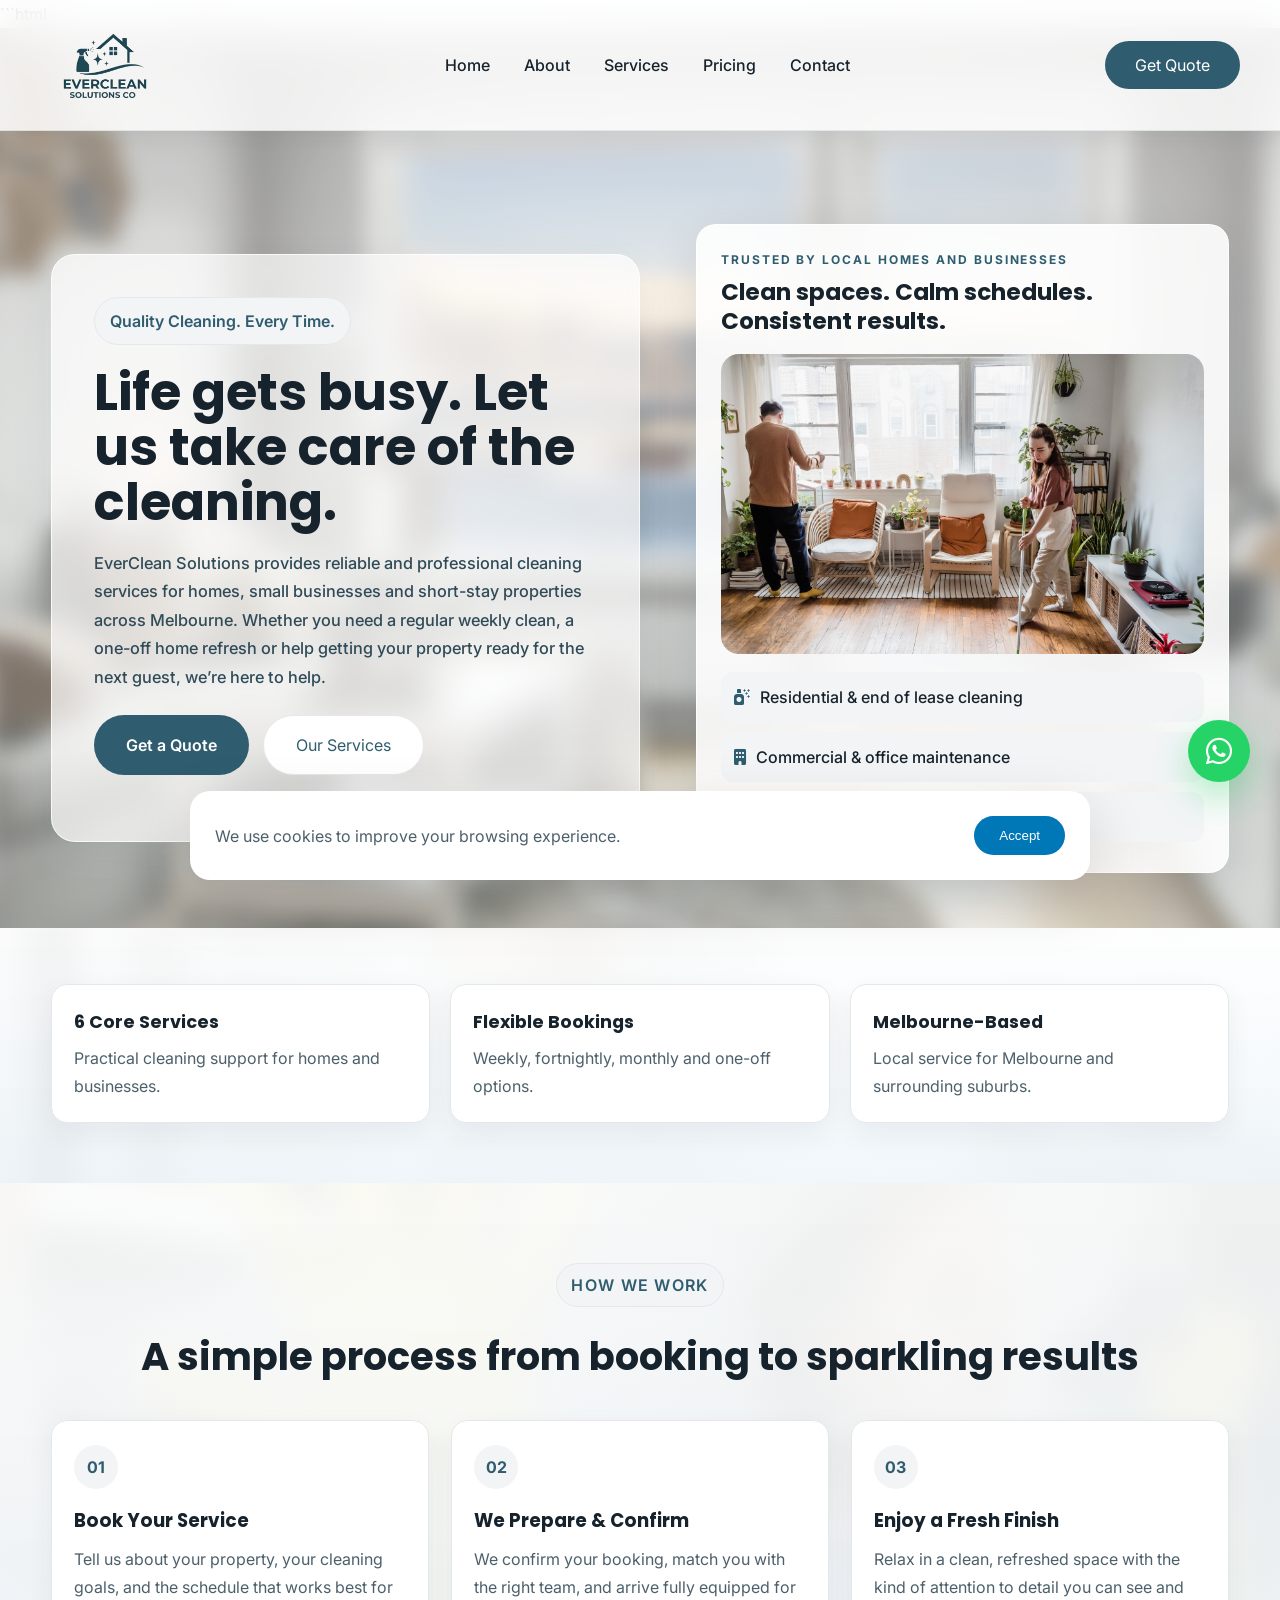
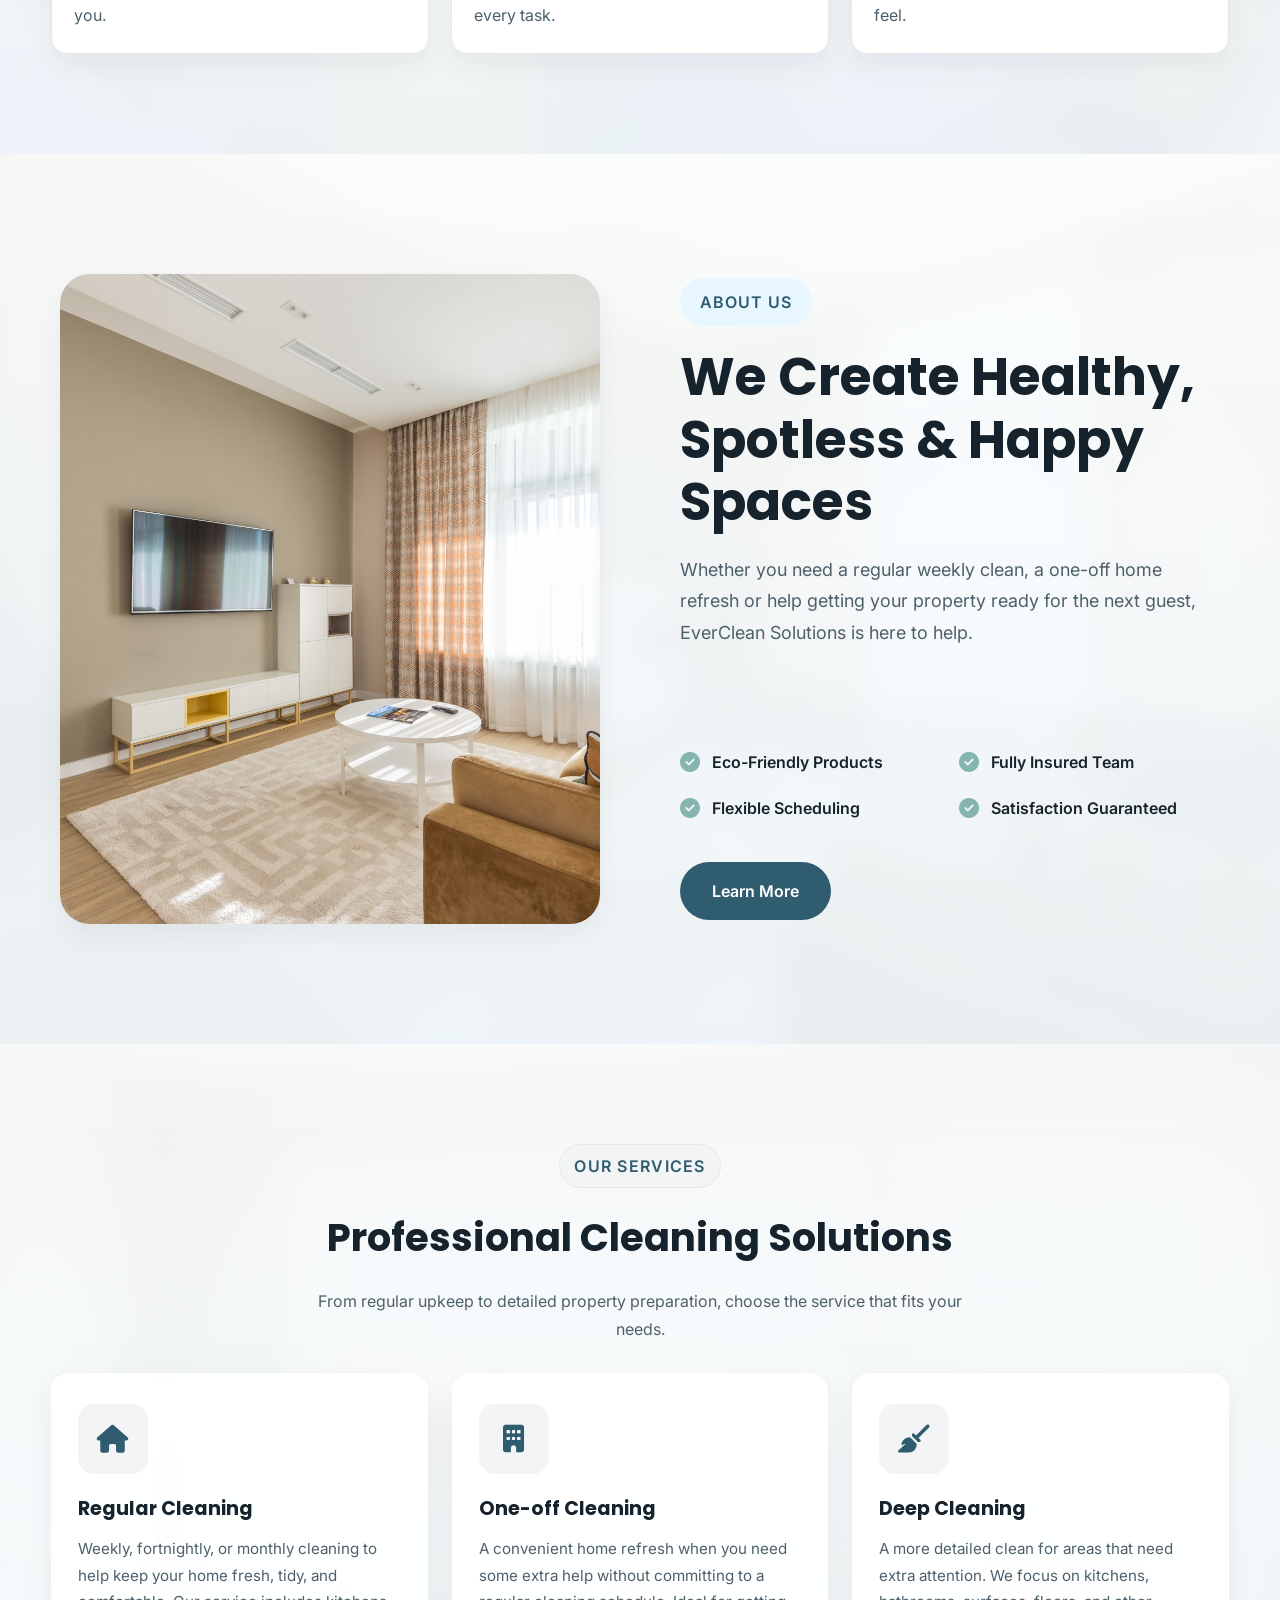
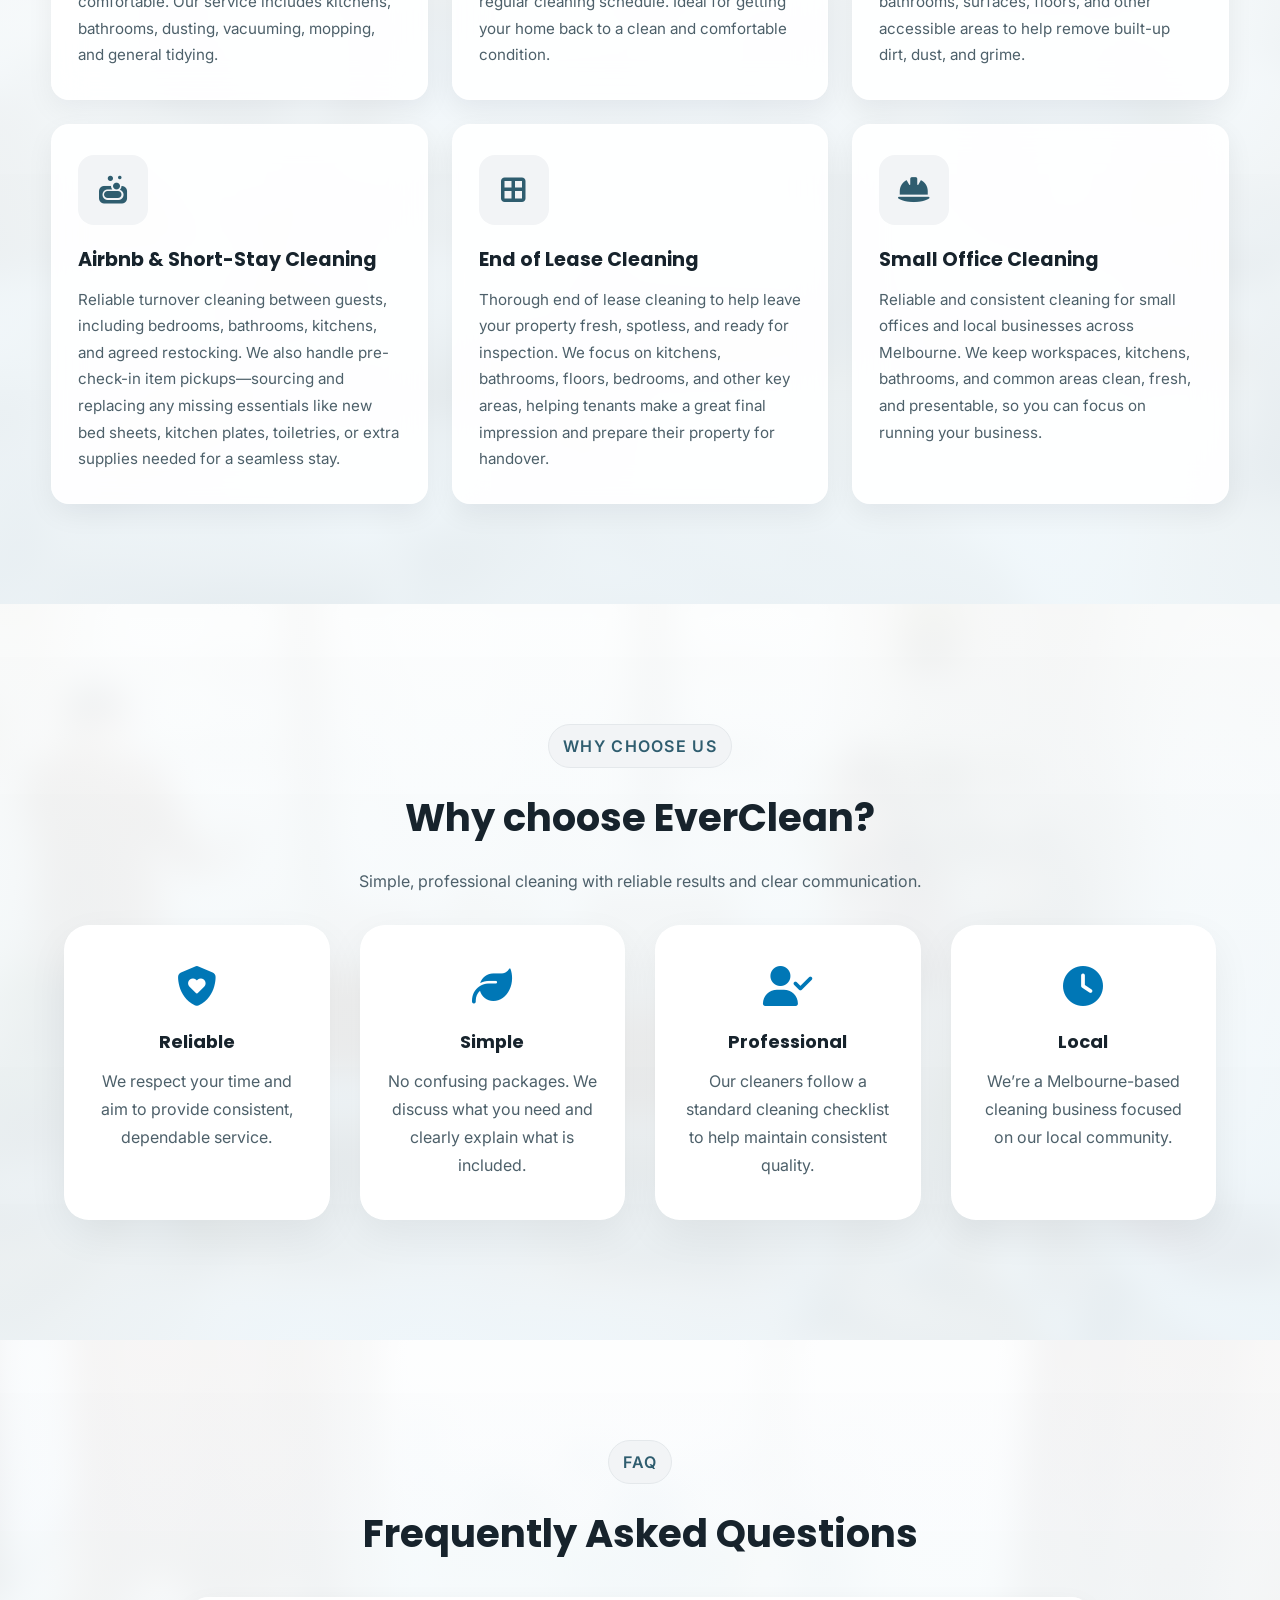
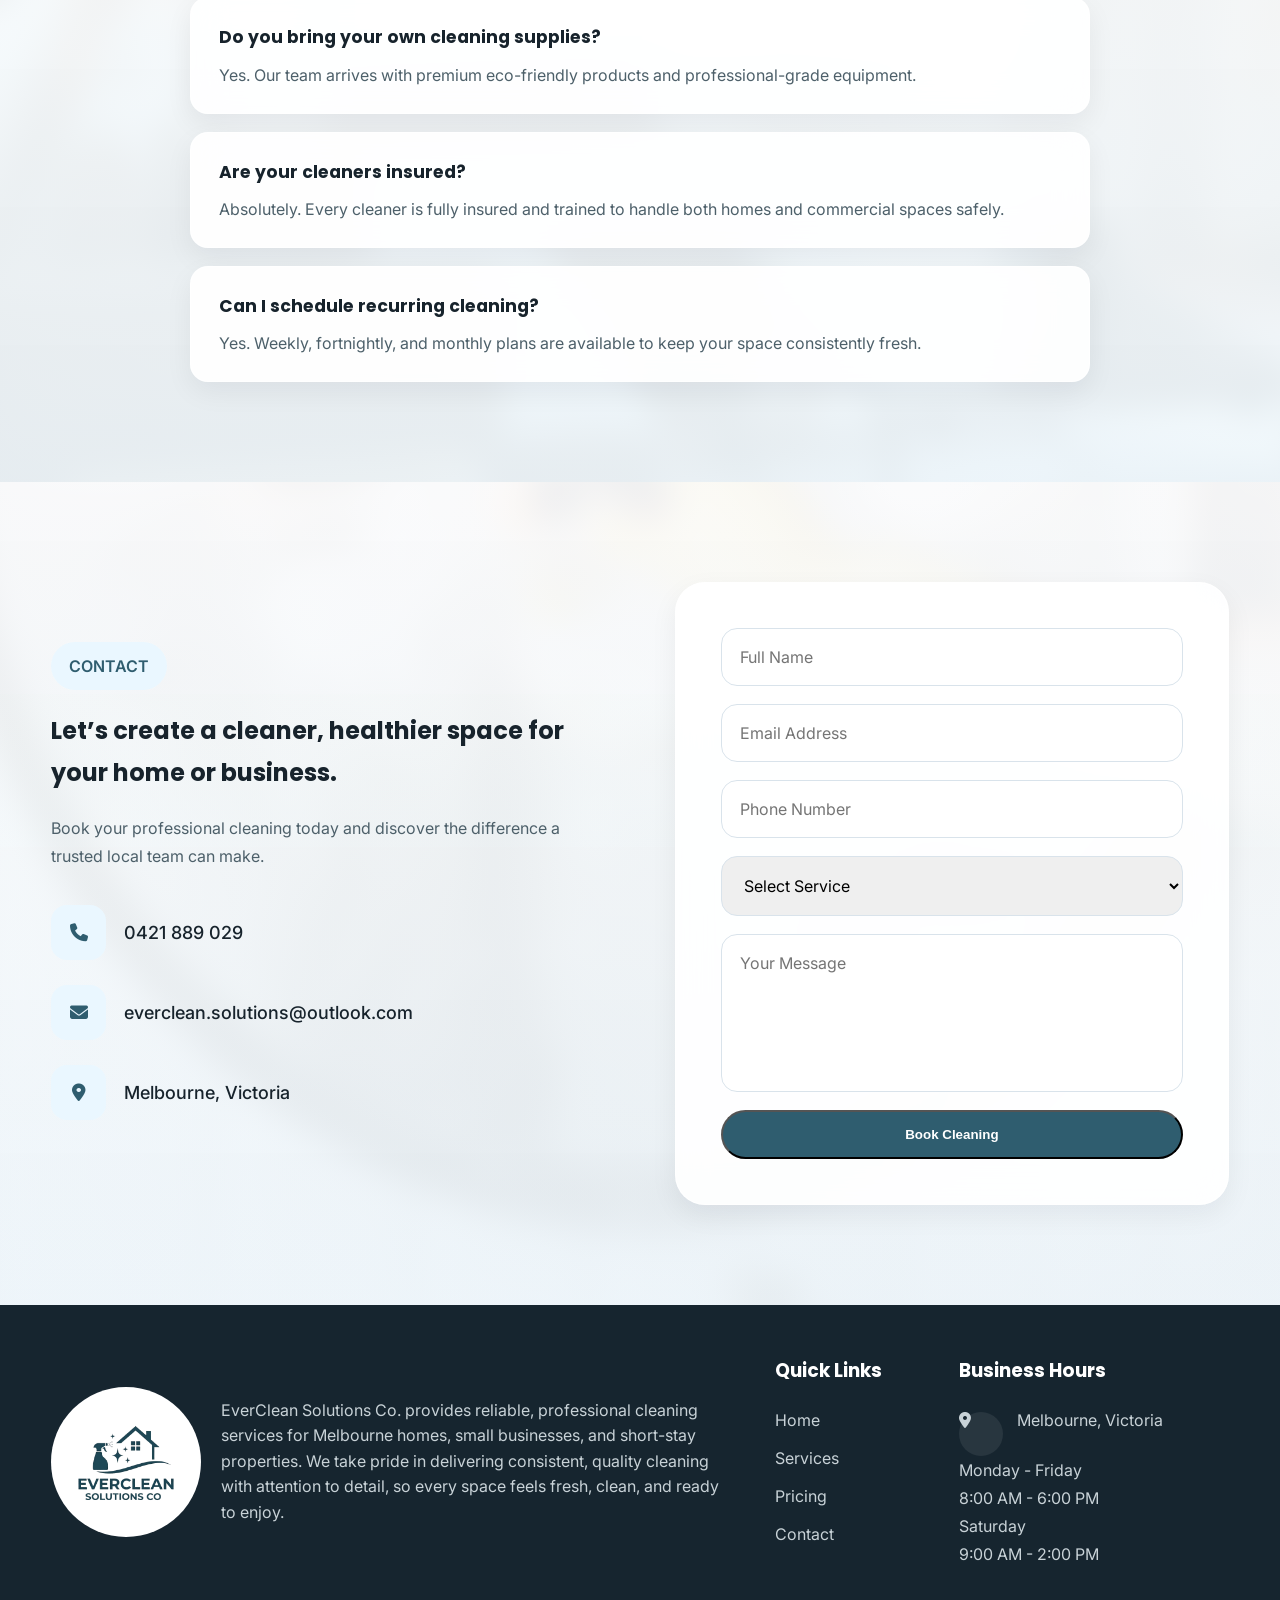
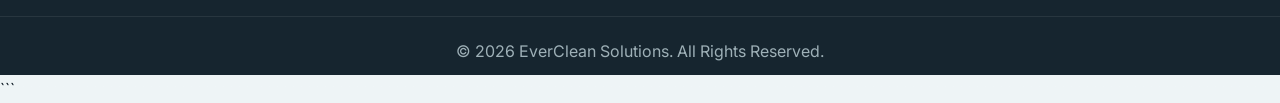
==== commit 88089f64: "major changes1" ====
--- a/index.html
+++ b/index.html
@@ -1,24 +1,36 @@
+```html
 <!DOCTYPE html>
 <html lang="en">
+
 <head>
+
+<!-- Basic SEO -->
+<meta charset="UTF-8">
+<meta name="viewport" content="width=device-width, initial-scale=1.0">
+
+<title>EverClean Solutions | Melbourne Cleaning Services</title>
+
+<meta name="description" content="EverClean Solutions provides reliable cleaning services across Melbourne, including regular, deep, end of lease, Airbnb and small office cleaning.">
+
+<meta name="author" content="EverClean Solutions Co.">
+<meta name="robots" content="index, follow">
+<meta name="theme-color" content="#2f5d6f">
+
+<!-- Canonical URL -->
+<link rel="canonical" href="https://www.evercleansolutionsco.com.au/">
+
   <!-- Open Graph -->
   <meta property="og:title" content="EverClean Solutions | Melbourne Cleaning Services">
   <meta property="og:description" content="Reliable cleaning services for Melbourne homes, small businesses and short-stay properties.">
   <meta property="og:type" content="website">
+  <meta property="og:url" content="https://www.evercleansolutionsco.com.au/">
   <meta property="og:image" content="https://www.evercleansolutionsco.com.au/assets/images/clean-living-room-melbourne.jpg">
-  <meta property="og:url" content="https://www.evercleansolutionsco.com.au">
-  <meta name="description" content="EverClean Solutions provides reliable cleaning services for homes, small businesses and short-stay properties across Melbourne.">
-  <meta name="keywords" content="cleaning services Melbourne, regular home cleaning, Airbnb cleaning Melbourne, end of lease cleaning, small business cleaning">
-  <meta name="author" content="EverClean Solutions">
-  <meta name="robots" content="index, follow">
-  <meta name="theme-color" content="#2f5d6f">
-  <meta charset="UTF-8">
-  <meta name="viewport" content="width=device-width, initial-scale=1.0">
-  <link rel="canonical" href="https://www.evercleansolutionsco.com.au/">
-  <title>EverClean Solutions | Melbourne Cleaning Services</title>
-
- 
-
+  <meta property="og:site_name" content="EverClean Solutions">
+  <meta name="twitter:card" content="summary_large_image">
+  <meta name="twitter:title" content="EverClean Solutions | Melbourne Cleaning Services">
+  <meta name="twitter:description" content="Reliable cleaning services for Melbourne homes, small businesses and short-stay properties.">
+  <meta name="twitter:image" content="https://www.evercleansolutionsco.com.au/assets/images/clean-living-room-melbourne.jpg">
+  <!-- Local Business Structured Data -->
   <script type="application/ld+json">
   {
     "@context": "https://schema.org",
@@ -47,10 +59,17 @@
   <!-- Google Fonts -->
   <link rel="preconnect" href="https://fonts.googleapis.com">
   <link rel="preconnect" href="https://fonts.gstatic.com" crossorigin>
-  <link href="https://fonts.googleapis.com/css2?family=Inter:wght@300;400;500;600&family=Poppins:wght@300;400;500;600;700;800&display=swap" rel="stylesheet">
+
+  <link
+    href="https://fonts.googleapis.com/css2?family=Inter:wght@300;400;500;600&family=Poppins:wght@300;400;500;600;700;800&display=swap"
+    rel="stylesheet"
+  >
 
   <!-- Font Awesome -->
-  <link rel="stylesheet" href="https://cdnjs.cloudflare.com/ajax/libs/font-awesome/6.7.2/css/all.min.css">
+  <link
+    rel="stylesheet"
+    href="https://cdnjs.cloudflare.com/ajax/libs/font-awesome/6.7.2/css/all.min.css"
+  >
 
   <!-- CSS -->
   <link rel="stylesheet" href="css/style.css">
@@ -61,14 +80,12 @@
   <link rel="stylesheet" href="css/modal.css">
   <link rel="stylesheet" href="css/trust.css">
 
+  <!-- Favicon -->
   <link rel="icon" type="image/png" href="assets/icons/favicon.png">
 
 </head>
 
 <body>
-  <!--<div id="preloader">
-    <div class="loader"></div>
-  </div>-->
 
   <!-- Floating Background -->
   <div class="floating-bubbles">
@@ -82,468 +99,708 @@
 
   <!-- Header -->
   <header>
-  <nav class="navbar">
-    <div class="logo">
-     <a href="index.html"><img src="assets/images/logo5.png" alt="EverClean Solutions Logo"></a>
-    </div>
-
-    <ul class="nav-links">
-      <li><a href="index.html" class="active">Home</a></li>
-      <li><a href="about.html">About</a></li>
-      <li><a href="services.html">Services</a></li>
-      <li><a href="pricing.html">Pricing</a></li>
-     <!-- <li><a href="gallery.html">Gallery</a></li>-->
-      <li><a href="contact.html">Contact</a></li>
-    </ul>
-
-    <div class="nav-buttons">
-      <a href="contact.html" class="quote-btn">Get Quote</a>
-    </div>
-
-    <button class="hamburger" type="button" aria-label="Open navigation menu" aria-expanded="false">
-      <i class="fa-solid fa-bars"></i>
-    </button>
-  </nav>
-</header>
+    <nav class="navbar">
+
+      <div class="logo">
+        <a href="/">
+          <img src="assets/images/logo5.png" alt="EverClean Solutions Logo">
+        </a>
+      </div>
+
+      <ul class="nav-links">
+        <li><a href="/" class="active">Home</a></li>
+        <li><a href="/about">About</a></li>
+        <li><a href="/services">Services</a></li>
+        <li><a href="/pricing">Pricing</a></li>
+        <!-- Gallery currently hidden -->
+        <li><a href="/contact">Contact</a></li>
+      </ul>
+
+      <div class="nav-buttons">
+        <a href="/contact" class="quote-btn">Get Quote</a>
+      </div>
+
+      <button
+        class="hamburger"
+        type="button"
+        aria-label="Open navigation menu"
+        aria-expanded="false"
+      >
+        <i class="fa-solid fa-bars"></i>
+      </button>
+
+    </nav>
+  </header>
 
   <!-- Hero -->
   <section class="hero" id="hero">
+
     <div class="hero-background" aria-hidden="true"></div>
     <div class="hero-overlay"></div>
+
     <div class="hero-content">
+
       <div class="hero-left fade-right">
+
         <span class="hero-tag">Quality Cleaning. Every Time.</span>
+
         <h1>Life gets busy. Let us take care of the cleaning.</h1>
-        <p>EverClean Solutions provides reliable and professional cleaning services for homes, small businesses and short-stay properties across Melbourne. Whether you need a regular weekly clean, a one-off home refresh or help getting your property ready for the next guest, we’re here to help.</p>
+
+        <p>
+          EverClean Solutions provides reliable and professional cleaning
+          services for homes, small businesses and short-stay properties
+          across Melbourne. Whether you need a regular weekly clean, a
+          one-off home refresh or help getting your property ready for the
+          next guest, we’re here to help.
+        </p>
+
         <div class="hero-buttons">
-          <a href="contact.html" class="primary-btn pulse-glow">Get a Quote</a>
-          <a href="services.html" class="secondary-btn">Our Services</a>
+          <a href="/contact" class="primary-btn pulse-glow">Get a Quote</a>
+          <a href="/services" class="secondary-btn">Our Services</a>
         </div>
-       <!-- <div class="hero-badges">
-          <span><i class="fa-solid fa-check"></i> Reliable service</span>
-          <span><i class="fa-solid fa-check"></i> Clear quotes</span>
-          <span><i class="fa-solid fa-check"></i> Local Melbourne team</span>
-        </div>-->
-      </div>
+
+      </div>
+
       <div class="hero-right fade-left">
+
         <div class="hero-card float-soft">
+
           <div class="hero-card-top">
-            <span class="hero-card-label">Trusted by local homes and businesses</span>
-            <h3>Clean spaces. Calm schedules. Consistent results.</h3>
-          <img src="assets/images/everclean-cleaner-spray-window.jpg" alt="EverClean cleaner washing a window">
-          <ul class="hero-card-list">
-            <li><i class="fa-solid fa-spray-can-sparkles"></i> Residential & end of lease cleaning</li>
-            <li><i class="fa-solid fa-building"></i> Commercial & office maintenance</li>
-            <li><i class="fa-solid fa-shield-heart"></i> Carpet, window & deep sanitizing services</li>
-          </ul>
+
+            <span class="hero-card-label">
+              Trusted by local homes and businesses
+            </span>
+
+            <h3>
+              Clean spaces. Calm schedules. Consistent results.
+            </h3>
+
+            <img
+              src="assets/images/everclean-cleaner-spray-window.jpg"
+              alt="EverClean cleaner washing a window"
+            >
+
+            <ul class="hero-card-list">
+              <li>
+                <i class="fa-solid fa-spray-can-sparkles"></i>
+                Residential & end of lease cleaning
+              </li>
+
+              <li>
+                <i class="fa-solid fa-building"></i>
+                Commercial & office maintenance
+              </li>
+
+              <li>
+                <i class="fa-solid fa-shield-heart"></i>
+                Carpet, window & deep sanitizing services
+              </li>
+            </ul>
+
+          </div>
+
         </div>
-      </div>
-    </div>
+
+      </div>
+
+    </div>
+
   </section>
 
+  <!-- Trust Bar -->
   <section class="trust-bar fade-up">
-    <br><br><div class="trust-bar-inner">
+
+    <br><br>
+
+    <div class="trust-bar-inner">
+
       <div class="trust-card">
         <h3>6 Core Services</h3>
         <p>Practical cleaning support for homes and businesses.</p>
       </div>
+
       <div class="trust-card">
         <h3>Flexible Bookings</h3>
         <p>Weekly, fortnightly, monthly and one-off options.</p>
       </div>
+
       <div class="trust-card">
         <h3>Melbourne-Based</h3>
         <p>Local service for Melbourne and surrounding suburbs.</p>
       </div>
-    </div>
+
+    </div>
+
   </section>
 
+  <!-- How We Work -->
   <section class="process page-section">
+
     <div class="section-title fade-up">
       <span>HOW WE WORK</span>
       <h2>A simple process from booking to sparkling results</h2>
     </div>
+
     <div class="process-grid">
+
       <div class="process-card fade-up">
         <div class="process-number">01</div>
         <h3>Book Your Service</h3>
-        <p>Tell us about your property, your cleaning goals, and the schedule that works best for you.</p>
-      </div>
+        <p>
+          Tell us about your property, your cleaning goals, and the schedule
+          that works best for you.
+        </p>
+      </div>
+
       <div class="process-card fade-up" style="transition-delay: 0.1s;">
         <div class="process-number">02</div>
         <h3>We Prepare & Confirm</h3>
-        <p>We confirm your booking, match you with the right team, and arrive fully equipped for every task.</p>
-      </div>
+        <p>
+          We confirm your booking, match you with the right team, and arrive
+          fully equipped for every task.
+        </p>
+      </div>
+
       <div class="process-card fade-up" style="transition-delay: 0.2s;">
         <div class="process-number">03</div>
         <h3>Enjoy a Fresh Finish</h3>
-        <p>Relax in a clean, refreshed space with the kind of attention to detail you can see and feel.</p>
-      </div>
-    </div>
+        <p>
+          Relax in a clean, refreshed space with the kind of attention to
+          detail you can see and feel.
+        </p>
+      </div>
+
+    </div>
+
   </section>
 
   <!-- About -->
   <section class="about page-section" id="about">
+
     <div class="container">
+
       <div class="about-image fade-right">
+
         <div class="image-wrapper">
-          <img src="assets/images/bright-residential-cleaning.jpg" alt="Bright clean residential interior" loading="lazy" decoding="async">
-
-         <!--<div class="experience-card">
-            <h2>15+</h2>
-            <p>Years Experience</p>
-          </div>-->
+
+          <img
+            src="assets/images/bright-residential-cleaning.jpg"
+            alt="Bright clean residential interior"
+            loading="lazy"
+            decoding="async"
+          >
 
         </div>
-      </div>
+
+      </div>
+
       <div class="about-content fade-left">
+
         <span class="section-tag">ABOUT US</span>
+
         <h2>We Create Healthy, Spotless & Happy Spaces</h2>
-        <p>Whether you need a regular weekly clean, a one-off home refresh or help getting your property ready for the next guest, EverClean Solutions is here to help.</p>
+
+        <p>
+          Whether you need a regular weekly clean, a one-off home refresh
+          or help getting your property ready for the next guest,
+          EverClean Solutions is here to help.
+        </p>
+
         <div class="about-features">
-          <div><i class="fa-solid fa-circle-check"></i> Eco-Friendly Products</div>
-          <div><i class="fa-solid fa-circle-check"></i> Fully Insured Team</div>
-          <div><i class="fa-solid fa-circle-check"></i> Flexible Scheduling</div>
-          <div><i class="fa-solid fa-circle-check"></i> Satisfaction Guaranteed</div>
+
+          <div>
+            <i class="fa-solid fa-circle-check"></i>
+            Eco-Friendly Products
+          </div>
+
+          <div>
+            <i class="fa-solid fa-circle-check"></i>
+            Fully Insured Team
+          </div>
+
+          <div>
+            <i class="fa-solid fa-circle-check"></i>
+            Flexible Scheduling
+          </div>
+
+          <div>
+            <i class="fa-solid fa-circle-check"></i>
+            Satisfaction Guaranteed
+          </div>
+
         </div>
-        <a href="contact.html" class="primary-btn">Learn More</a>
-      </div>
-    </div>
+
+        <a href="/about" class="primary-btn">Learn More</a>
+
+      </div>
+
+    </div>
+
   </section>
 
   <!-- Services -->
   <section class="services page-section-alt" id="services">
+
     <div class="section-title fade-up">
+
       <span>OUR SERVICES</span>
-        <h2>Professional Cleaning Solutions</h2>
-      <p>From regular upkeep to detailed property preparation, choose the service that fits your needs.</p>
-    </div>
+
+      <h2>Professional Cleaning Solutions</h2>
+
+      <p>
+        From regular upkeep to detailed property preparation, choose the
+        service that fits your needs.
+      </p>
+
+    </div>
+
     <div class="services-grid">
+
       <div class="service-card zoom-in">
+
         <i class="fa-solid fa-house"></i>
+
         <h3>Regular Cleaning</h3>
-        <p>Weekly, fortnightly, or monthly cleaning to help keep your home fresh, tidy, and comfortable. Our service includes kitchens, bathrooms, dusting, vacuuming, mopping, and general tidying.</p>
-      </div>
+
+        <p>
+          Weekly, fortnightly, or monthly cleaning to help keep your home
+          fresh, tidy, and comfortable. Our service includes kitchens,
+          bathrooms, dusting, vacuuming, mopping, and general tidying.
+        </p>
+
+      </div>
+
       <div class="service-card zoom-in" style="transition-delay: 0.1s;">
+
         <i class="fa-solid fa-building"></i>
+
         <h3>One-off Cleaning</h3>
-        <p>A convenient home refresh when you need some extra help without committing to a regular cleaning schedule. Ideal for getting your home back to a clean and comfortable condition.</p>
-      </div>
+
+        <p>
+          A convenient home refresh when you need some extra help without
+          committing to a regular cleaning schedule. Ideal for getting your
+          home back to a clean and comfortable condition.
+        </p>
+
+      </div>
+
       <div class="service-card zoom-in" style="transition-delay: 0.2s;">
+
         <i class="fa-solid fa-broom"></i>
+
         <h3>Deep Cleaning</h3>
-        <p>A more detailed clean for areas that need extra attention. We focus on kitchens, bathrooms, surfaces, floors, and other accessible areas to help remove built-up dirt, dust, and grime.</p>
-      </div>
+
+        <p>
+          A more detailed clean for areas that need extra attention. We focus
+          on kitchens, bathrooms, surfaces, floors, and other accessible areas
+          to help remove built-up dirt, dust, and grime.
+        </p>
+
+      </div>
+
       <div class="service-card zoom-in" style="transition-delay: 0.3s;">
+
         <i class="fa-solid fa-soap"></i>
+
         <h3>Airbnb & Short-Stay Cleaning</h3>
-        <p>Reliable turnover cleaning between guests, including bedrooms, bathrooms, kitchens, and agreed restocking. We also handle pre-check-in item pickups—sourcing and replacing any missing essentials like new bed sheets, kitchen plates, toiletries, or extra supplies needed for a seamless stay.</p>
-      </div>
+
+        <p>
+          Reliable turnover cleaning between guests, including bedrooms,
+          bathrooms, kitchens, and agreed restocking. We also handle
+          pre-check-in item pickups—sourcing and replacing any missing
+          essentials like new bed sheets, kitchen plates, toiletries, or extra
+          supplies needed for a seamless stay.
+        </p>
+
+      </div>
+
       <div class="service-card zoom-in" style="transition-delay: 0.4s;">
+
         <i class="fa-solid fa-border-all"></i>
+
         <h3>End of Lease Cleaning</h3>
-        <p>Thorough end of lease cleaning to help leave your property fresh, spotless, and ready for inspection. We focus on kitchens, bathrooms, floors, bedrooms, and other key areas, helping tenants make a great final impression and prepare their property for handover..</p>
-      </div>
+
+        <p>
+          Thorough end of lease cleaning to help leave your property fresh,
+          spotless, and ready for inspection. We focus on kitchens, bathrooms,
+          floors, bedrooms, and other key areas, helping tenants make a great
+          final impression and prepare their property for handover.
+        </p>
+
+      </div>
+
       <div class="service-card zoom-in" style="transition-delay: 0.5s;">
+
         <i class="fa-solid fa-hard-hat"></i>
+
         <h3>Small Office Cleaning</h3>
-        <p>Reliable and consistent cleaning for small offices and local businesses across Melbourne. We keep workspaces, kitchens, bathrooms, and common areas clean, fresh, and presentable, so you can focus on running your business.</p>
-      </div>
-    </div>
+
+        <p>
+          Reliable and consistent cleaning for small offices and local
+          businesses across Melbourne. We keep workspaces, kitchens,
+          bathrooms, and common areas clean, fresh, and presentable, so you
+          can focus on running your business.
+        </p>
+
+      </div>
+
+    </div>
+
   </section>
 
   <!-- Why Choose Us -->
   <section class="why-us page-section">
+
     <div class="section-title fade-up">
+
       <span>WHY CHOOSE US</span>
-        <h2>Why choose EverClean?</h2>
-      <p>Simple, professional cleaning with reliable results and clear communication.</p>
-    </div>
+
+      <h2>Why choose EverClean?</h2>
+
+      <p>
+        Simple, professional cleaning with reliable results and clear
+        communication.
+      </p>
+
+    </div>
+
     <div class="why-grid">
+
       <div class="why-card">
         <i class="fa-solid fa-shield-heart"></i>
         <h3>Reliable</h3>
-        <p>We respect your time and aim to provide consistent, dependable service.</p>
-      </div>
+        <p>
+          We respect your time and aim to provide consistent, dependable
+          service.
+        </p>
+      </div>
+
       <div class="why-card">
         <i class="fa-solid fa-leaf"></i>
         <h3>Simple</h3>
-        <p>No confusing packages. We discuss what you need and clearly explain what is included.</p>
-      </div>
+        <p>
+          No confusing packages. We discuss what you need and clearly explain
+          what is included.
+        </p>
+      </div>
+
       <div class="why-card">
         <i class="fa-solid fa-user-check"></i>
         <h3>Professional</h3>
-        <p>Our cleaners follow a standard cleaning checklist to help maintain consistent quality.</p>
-      </div>
+        <p>
+          Our cleaners follow a standard cleaning checklist to help maintain
+          consistent quality.
+        </p>
+      </div>
+
       <div class="why-card">
         <i class="fa-solid fa-clock"></i>
         <h3>Local</h3>
-        <p>We’re a Melbourne-based cleaning business focused on our local community.</p>
-      </div>
-    </div>
+        <p>
+          We’re a Melbourne-based cleaning business focused on our local
+          community.
+        </p>
+      </div>
+
+    </div>
+
   </section>
-
-  <!-- Statistics 
-  <section class="stats page-section-sm">
-    <div class="stats-grid">
-      <div class="stat-box">
-        <h2>500+</h2>
-        <p>Happy Customers</p>
-      </div>
-      <div class="stat-box">
-        <h2>15+</h2>
-        <p>Years Experience</p>
-      </div>
-      <div class="stat-box">
-        <h2>1000+</h2>
-        <p>Homes & Offices Cleaned</p>
-      </div>
-      <div class="stat-box">
-        <h2>100%</h2>
-        <p>Satisfaction Focus</p>
-      </div>
-    </div>
-  </section>-->
-
-  <!-- Gallery 
-  <section class="gallery page-section" id="gallery">
-    <div class="section-title fade-up">
-      <span>OUR WORK</span>
-      <h2>Recent Cleaning Projects</h2>
-      <p>Professional results that speak for themselves.</p>
-    </div>
-    <div class="gallery-grid">
-      <div class="gallery-item"><img src="assets/images/clean-living-room-melbourne.jpg" alt="Clean living room in Melbourne" loading="lazy" decoding="async"></div>
-      <div class="gallery-item"><img src="assets/images/clean-living-space.jpg" alt="Fresh clean living space" loading="lazy" decoding="async"></div>
-      <div class="gallery-item"><img src="assets/images/bright-residential-cleaning.jpg" alt="Bright residential cleaning result" loading="lazy" decoding="async"></div>
-      <div class="gallery-item"><img src="assets/images/residential-cleaning-result.jpg" alt="Residential cleaning result" loading="lazy" decoding="async"></div>
-      <div class="gallery-item"><img src="assets/images/professional-window-cleaning-melbourne.jpg" alt="Professional window cleaning in Melbourne" loading="lazy" decoding="async"></div>
-      <div class="gallery-item"><img src="assets/images/everclean-cleaner-spray-window.jpg" alt="Cleaner using spray on a window" loading="lazy" decoding="async"></div>
-    </div>
-  </section>-->
-
-  <!-- Pricing 
-  <section class="pricing page-section-alt" id="pricing">
-    <div class="section-title fade-up">
-      <span>PRICING</span>
-      <h2>Choose Your Cleaning Plan</h2>
-    </div>
-    <div class="pricing-grid">
-      <div class="price-card">
-        <h3>Basic</h3>
-        <h1>$89</h1>
-        <p>Perfect for Apartments</p>
-        <ul>
-          <li>✔ 2 Bedrooms</li>
-          <li>✔ Kitchen</li>
-          <li>✔ Bathroom</li>
-          <li>✔ Vacuum & Mop</li>
-        </ul>
-        <a href="#" class="primary-btn">Choose Plan</a>
-      </div>
-      <div class="price-card featured">
-        <div class="badge">Most Popular</div>
-        <h3>Standard</h3>
-        <h1>$149</h1>
-        <p>Best Value</p>
-        <ul>
-          <li>✔ 4 Bedrooms</li>
-          <li>✔ Kitchen</li>
-          <li>✔ Bathrooms</li>
-          <li>✔ Windows</li>
-          <li>✔ Deep Cleaning</li>
-        </ul>
-        <a href="#" class="primary-btn">Choose Plan</a>
-      </div>
-      <div class="price-card">
-        <h3>Premium</h3>
-        <h1>$249</h1>
-        <p>Complete Home Cleaning</p>
-        <ul>
-          <li>✔ Full House</li>
-          <li>✔ Carpet Cleaning</li>
-          <li>✔ Windows</li>
-          <li>✔ Deep Cleaning</li>
-          <li>✔ Sanitization</li>
-        </ul>
-        <a href="#" class="primary-btn">Choose Plan</a>
-      </div>
-    </div>
-  </section>-->
-
-  <!-- Testimonials 
-  <section class="testimonials page-section">
-    <div class="section-title fade-up">
-      <span>REVIEWS</span>
-      <h2>Customer Reviews</h2>
-    </div>
-    <div class="testimonial-grid">
-      <div class="testimonial-card">
-        <p>Customer reviews will be added soon. We’re looking forward to sharing feedback from the Melbourne homes and businesses we serve.</p>
-        <h4>Reviews coming soon</h4>
-        <span>EverClean Solutions</span>
-      </div>
-    </div>
-  </section>-->
 
   <!-- FAQ -->
   <section class="faq page-section-alt">
+
     <div class="section-title fade-up">
+
       <span>FAQ</span>
+
       <h2>Frequently Asked Questions</h2>
-    </div>
+
+    </div>
+
     <div class="faq-container">
+
       <div class="faq-item">
+
         <h3>Do you bring your own cleaning supplies?</h3>
-        <p>Yes. Our team arrives with premium eco-friendly products and professional-grade equipment.</p>
-      </div>
+
+        <p>
+          Yes. Our team arrives with premium eco-friendly products and
+          professional-grade equipment.
+        </p>
+
+      </div>
+
       <div class="faq-item">
+
         <h3>Are your cleaners insured?</h3>
-        <p>Absolutely. Every cleaner is fully insured and trained to handle both homes and commercial spaces safely.</p>
-      </div>
+
+        <p>
+          Absolutely. Every cleaner is fully insured and trained to handle
+          both homes and commercial spaces safely.
+        </p>
+
+      </div>
+
       <div class="faq-item">
+
         <h3>Can I schedule recurring cleaning?</h3>
-        <p>Yes. Weekly, fortnightly, and monthly plans are available to keep your space consistently fresh.</p>
-      </div>
-    </div>
+
+        <p>
+          Yes. Weekly, fortnightly, and monthly plans are available to keep
+          your space consistently fresh.
+        </p>
+
+      </div>
+
+    </div>
+
   </section>
-
-
 
   <!-- Contact -->
   <section class="contact page-section" id="contact">
+
     <div class="contact-container">
+
       <div class="contact-info">
+
         <span>CONTACT</span>
-        <h2>Let’s create a cleaner, healthier space for your home or business.</h2>
-        <p>Book your professional cleaning today and discover the difference a trusted local team can make.</p>
-        <div><i class="fa-solid fa-phone"></i> 0421 889 029</div>
-        <div><i class="fa-solid fa-envelope"></i> everclean.solutions@outlook.com</div>
-        <div><i class="fa-solid fa-location-dot"></i> Melbourne, Victoria</div>
-      </div>
+
+        <h2>
+          Let’s create a cleaner, healthier space for your home or business.
+        </h2>
+
+        <p>
+          Book your professional cleaning today and discover the difference
+          a trusted local team can make.
+        </p>
+
+        <div>
+          <i class="fa-solid fa-phone"></i>
+          0421 889 029
+        </div>
+
+        <div>
+          <i class="fa-solid fa-envelope"></i>
+          everclean.solutions@outlook.com
+        </div>
+
+        <div>
+          <i class="fa-solid fa-location-dot"></i>
+          Melbourne, Victoria
+        </div>
+
+      </div>
+
       <div class="contact-form">
-        <form id="homeContactForm" data-contact-form action="https://formspree.io/f/xljerzyb" method="POST"><!---change the action to this https://formspree.io/f/mnpqarqk-->
-          <input type="text" name="name" placeholder="Full Name" required>
-          <input type="email" name="email" placeholder="Email Address" required>
-          <input type="tel" name="phone" placeholder="Phone Number" required>
+
+        <form
+          id="homeContactForm"
+          data-contact-form
+          action="https://formspree.io/f/xljerzyb"
+          method="POST"
+        >
+
+          <input
+            type="text"
+            name="name"
+            placeholder="Full Name"
+            required
+          >
+
+          <input
+            type="email"
+            name="email"
+            placeholder="Email Address"
+            required
+          >
+
+          <input
+            type="tel"
+            name="phone"
+            placeholder="Phone Number"
+            required
+          >
+
           <select name="service" required>
+
             <option value="">Select Service</option>
             <option>Residential</option>
             <option>Commercial</option>
             <option>Deep Cleaning</option>
             <option>Carpet Cleaning</option>
+
           </select>
-          <textarea name="message" rows="6" placeholder="Your Message" required></textarea>
-          <button class="primary-btn" type="submit">Book Cleaning</button>
+
+          <textarea
+            name="message"
+            rows="6"
+            placeholder="Your Message"
+            required
+          ></textarea>
+
+          <button class="primary-btn" type="submit">
+            Book Cleaning
+          </button>
+
         </form>
-      </div>
-    </div>
+
+      </div>
+
+    </div>
+
   </section>
 
+  <!-- Booking Confirmation Modal -->
   <div class="feedback-modal" id="submitModal">
+
     <div class="modal-box">
-      <button class="modal-close" id="closeSubmit" type="button" aria-label="Close quote confirmation">&times;</button>
+
+      <button
+        class="modal-close"
+        id="closeSubmit"
+        type="button"
+        aria-label="Close quote confirmation"
+      >
+        &times;
+      </button>
+
       <h2>Booking Request Sent</h2>
-      <p>Thanks for contacting EverClean Solutions. We received your cleaning request and will get back to you shortly.</p>
-      <button class="primary-btn" id="closeSubmitButton" type="button">Close</button>
-    </div>
+
+      <p>
+        Thanks for contacting EverClean Solutions. We received your cleaning
+        request and will get back to you shortly.
+      </p>
+
+      <button
+        class="primary-btn"
+        id="closeSubmitButton"
+        type="button"
+      >
+        Close
+      </button>
+
+    </div>
+
   </div>
 
   <!-- Footer -->
   <footer>
+
     <div class="footer-container">
 
-<div style="
-    display: flex;
-    align-items: center;
-    gap: 20px;
-    max-width: 800px;
-">
-
-    <div style="
-        background-color: white;
-        border-radius: 50%;
-        width: 150px;
-        height: 150px;
-        flex-shrink: 0;
-        overflow: hidden;
-        display: flex;
-        align-items: center;
-        justify-content: center;
-    ">
-        <img 
-            src="assets/images/logo5.png" 
+      <div
+        style="
+          display: flex;
+          align-items: center;
+          gap: 20px;
+          max-width: 800px;
+        "
+      >
+
+        <div
+          style="
+            background-color: white;
+            border-radius: 50%;
+            width: 150px;
+            height: 150px;
+            flex-shrink: 0;
+            overflow: hidden;
+            display: flex;
+            align-items: center;
+            justify-content: center;
+          "
+        >
+
+          <img
+            src="assets/images/logo5.png"
             alt="EverClean Solutions Co. Logo"
             style="
-                width: 100%;
-                height: 100%;
-                object-fit: contain;
+              width: 100%;
+              height: 100%;
+              object-fit: contain;
             "
+          >
+
+        </div>
+
+        <p
+          style="
+            margin: 0;
+            line-height: 1.6;
+          "
         >
-    </div>
-
-    <p style="
-        margin: 0;
-        line-height: 1.6;
-    ">
-        EverClean Solutions Co. provides reliable, professional cleaning
-        services for Melbourne homes, small businesses, and short-stay
-        properties. We take pride in delivering consistent, quality cleaning
-        with attention to detail, so every space feels fresh, clean, and ready
-        to enjoy.
-    </p>
-
-</div>
+          EverClean Solutions Co. provides reliable, professional cleaning
+          services for Melbourne homes, small businesses, and short-stay
+          properties. We take pride in delivering consistent, quality cleaning
+          with attention to detail, so every space feels fresh, clean, and
+          ready to enjoy.
+        </p>
+
+      </div>
+
       <div>
+
         <h3>Quick Links</h3>
-        <a href="index.html">Home</a>
-        <a href="services.html">Services</a>
-        <a href="pricing.html">Pricing</a>
-         <!-- <li><a href="gallery.html">Gallery</a></li>-->
-        <a href="contact.html">Contact</a>
-      </div>
+
+        <a href="/">Home</a>
+        <a href="/services">Services</a>
+        <a href="/pricing">Pricing</a>
+        <a href="/contact">Contact</a>
+
+      </div>
+
       <div>
+
         <h3>Business Hours</h3>
-        <p><i class="fa-solid fa-location-dot" aria-hidden="true"></i> Melbourne, Victoria</p>
+
+        <p>
+          <i class="fa-solid fa-location-dot" aria-hidden="true"></i>
+          Melbourne, Victoria
+        </p>
+
         <p>Monday - Friday</p>
         <p>8:00 AM - 6:00 PM</p>
+
         <p>Saturday</p>
         <p>9:00 AM - 2:00 PM</p>
-      </div>
-      <!--<div>
-        <h3>Follow Us</h3>
-        <p class="social-coming-soon">Social links coming soon</p>
-        <a class="social-link" href="https://www.facebook.com/FrOsTy.Pantilo" aria-label="Facebook link coming soon" aria-disabled="true" title="Facebook link coming soon"><i class="fab fa-facebook" aria-hidden="true"></i></a>
-        <a class="social-link" href="#" aria-label="Instagram link coming soon" aria-disabled="true" title="Instagram link coming soon"><i class="fab fa-instagram" aria-hidden="true"></i></a>
-        <a class="social-link" href="#" aria-label="LinkedIn link coming soon" aria-disabled="true" title="LinkedIn link coming soon"><i class="fab fa-linkedin" aria-hidden="true"></i></a>
-        <a class="social-link" href="#" aria-label="X link coming soon" aria-disabled="true" title="X link coming soon"><i class="fab fa-x-twitter" aria-hidden="true"></i></a>
-      </div>-->
-    </div>
-    <div class="copyright">© 2026 EverClean Solutions. All Rights Reserved.</div>
+
+      </div>
+
+    </div>
+
+    <div class="copyright">
+      © 2026 EverClean Solutions. All Rights Reserved.
+    </div>
+
   </footer>
 
-  <!-- Floating Components -->
-<a 
-    href="https://wa.me/61421889029" 
-    class="whatsapp-btn" 
-    target="_blank" 
+  <!-- WhatsApp -->
+  <a
+    href="https://wa.me/61421889029"
+    class="whatsapp-btn"
+    target="_blank"
     rel="noopener noreferrer"
     aria-label="Message EverClean Solutions on WhatsApp"
->
+  >
     <i class="fab fa-whatsapp"></i>
-</a>
+  </a>
 
   <!-- Cookie Banner -->
   <div class="cookie-banner" id="cookieBanner">
+
     <p>We use cookies to improve your browsing experience.</p>
+
     <button id="acceptCookie">Accept</button>
+
   </div>
 
-  <!-- Booking Modal -->
-  <!-- JS -->
+  <!-- JavaScript -->
   <script src="js/script.js"></script>
   <script src="js/gallery.js"></script>
   <script src="js/contact.js"></script>
   <script src="js/preloader.js"></script>
+
 </body>
+
 </html>
+```
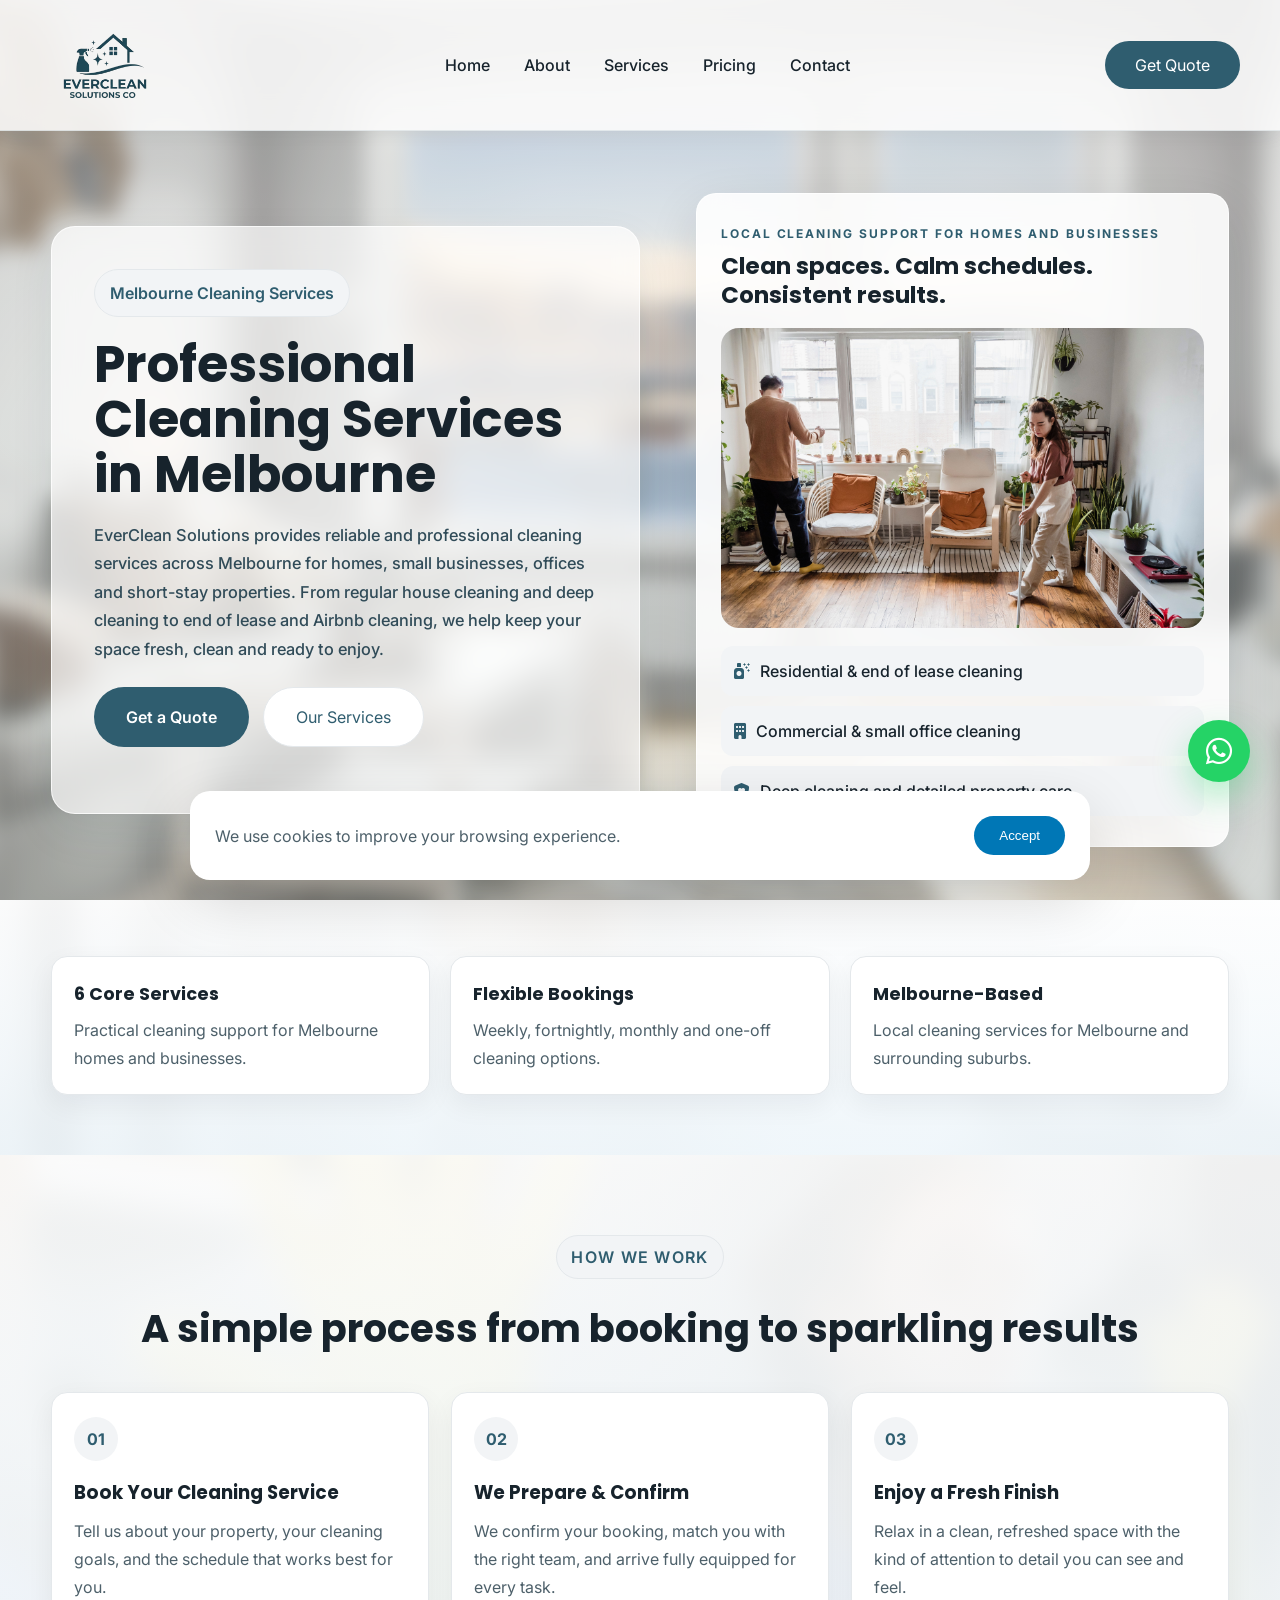
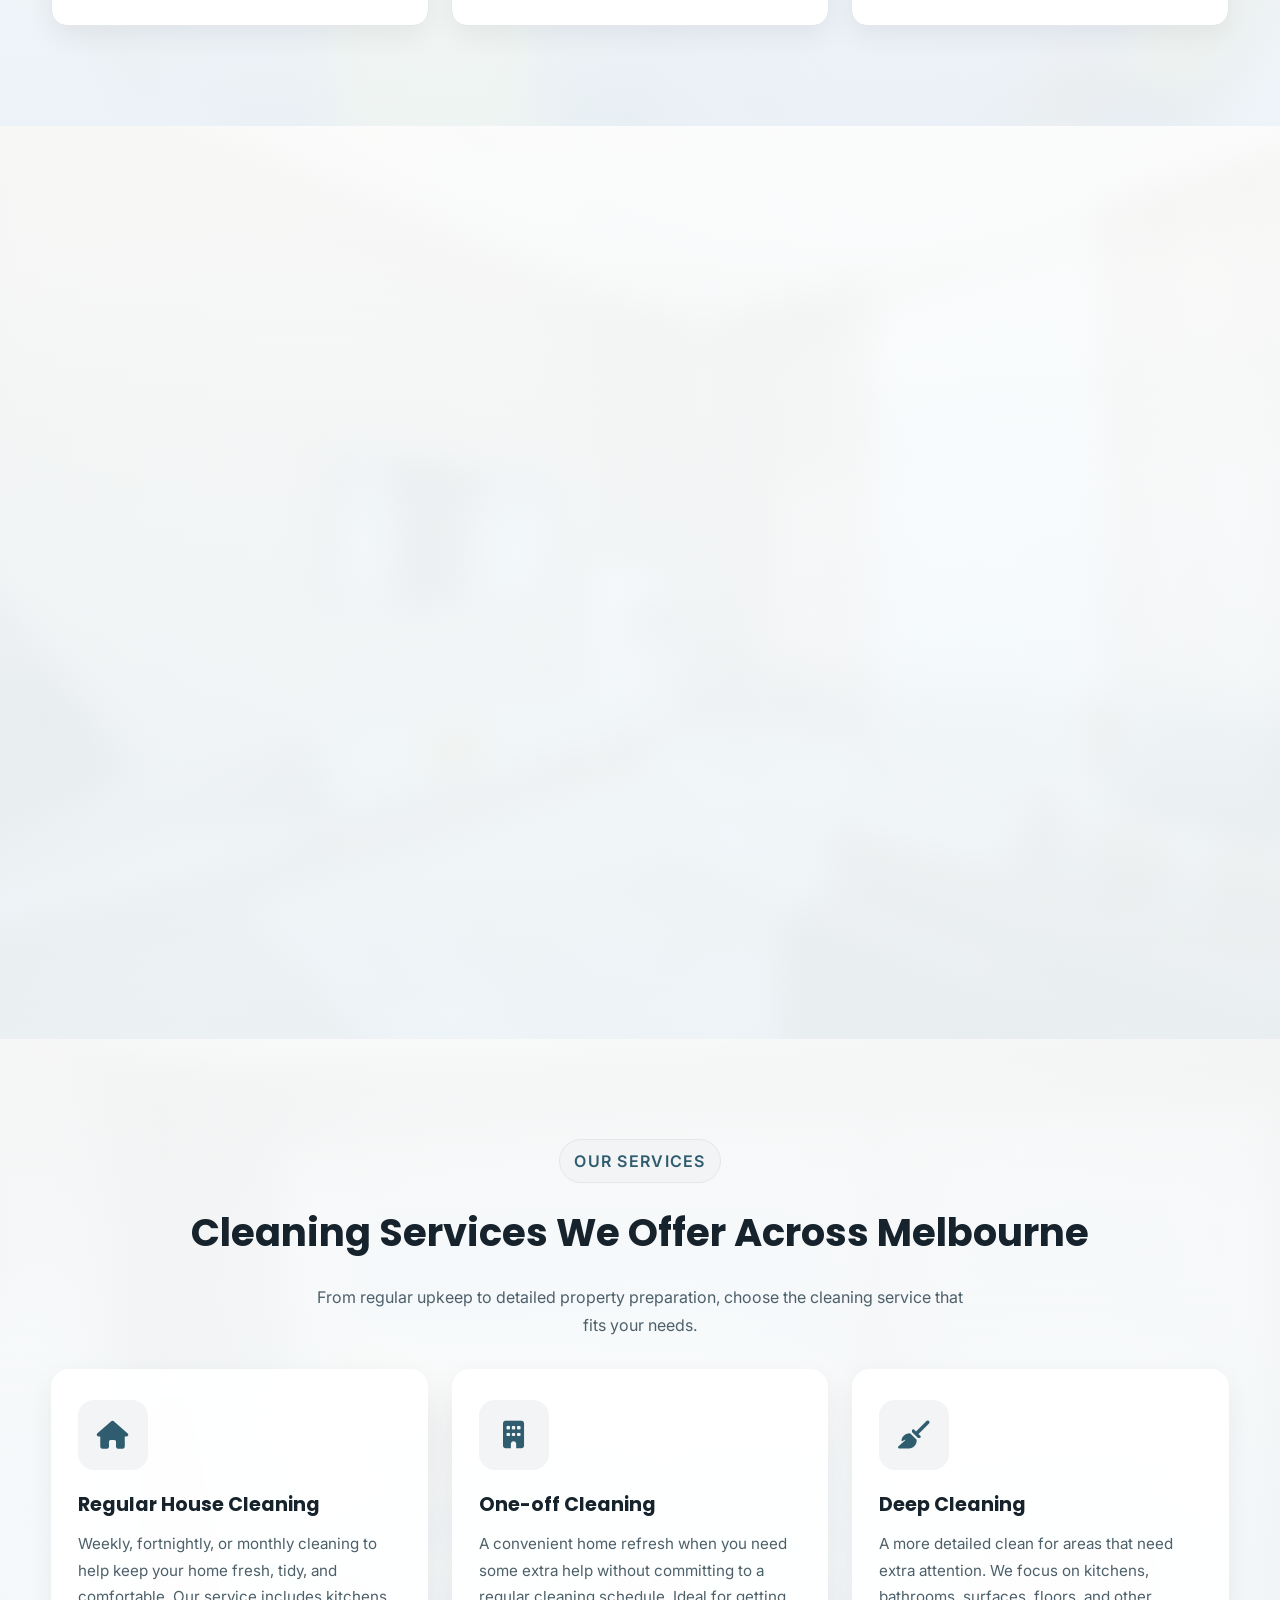
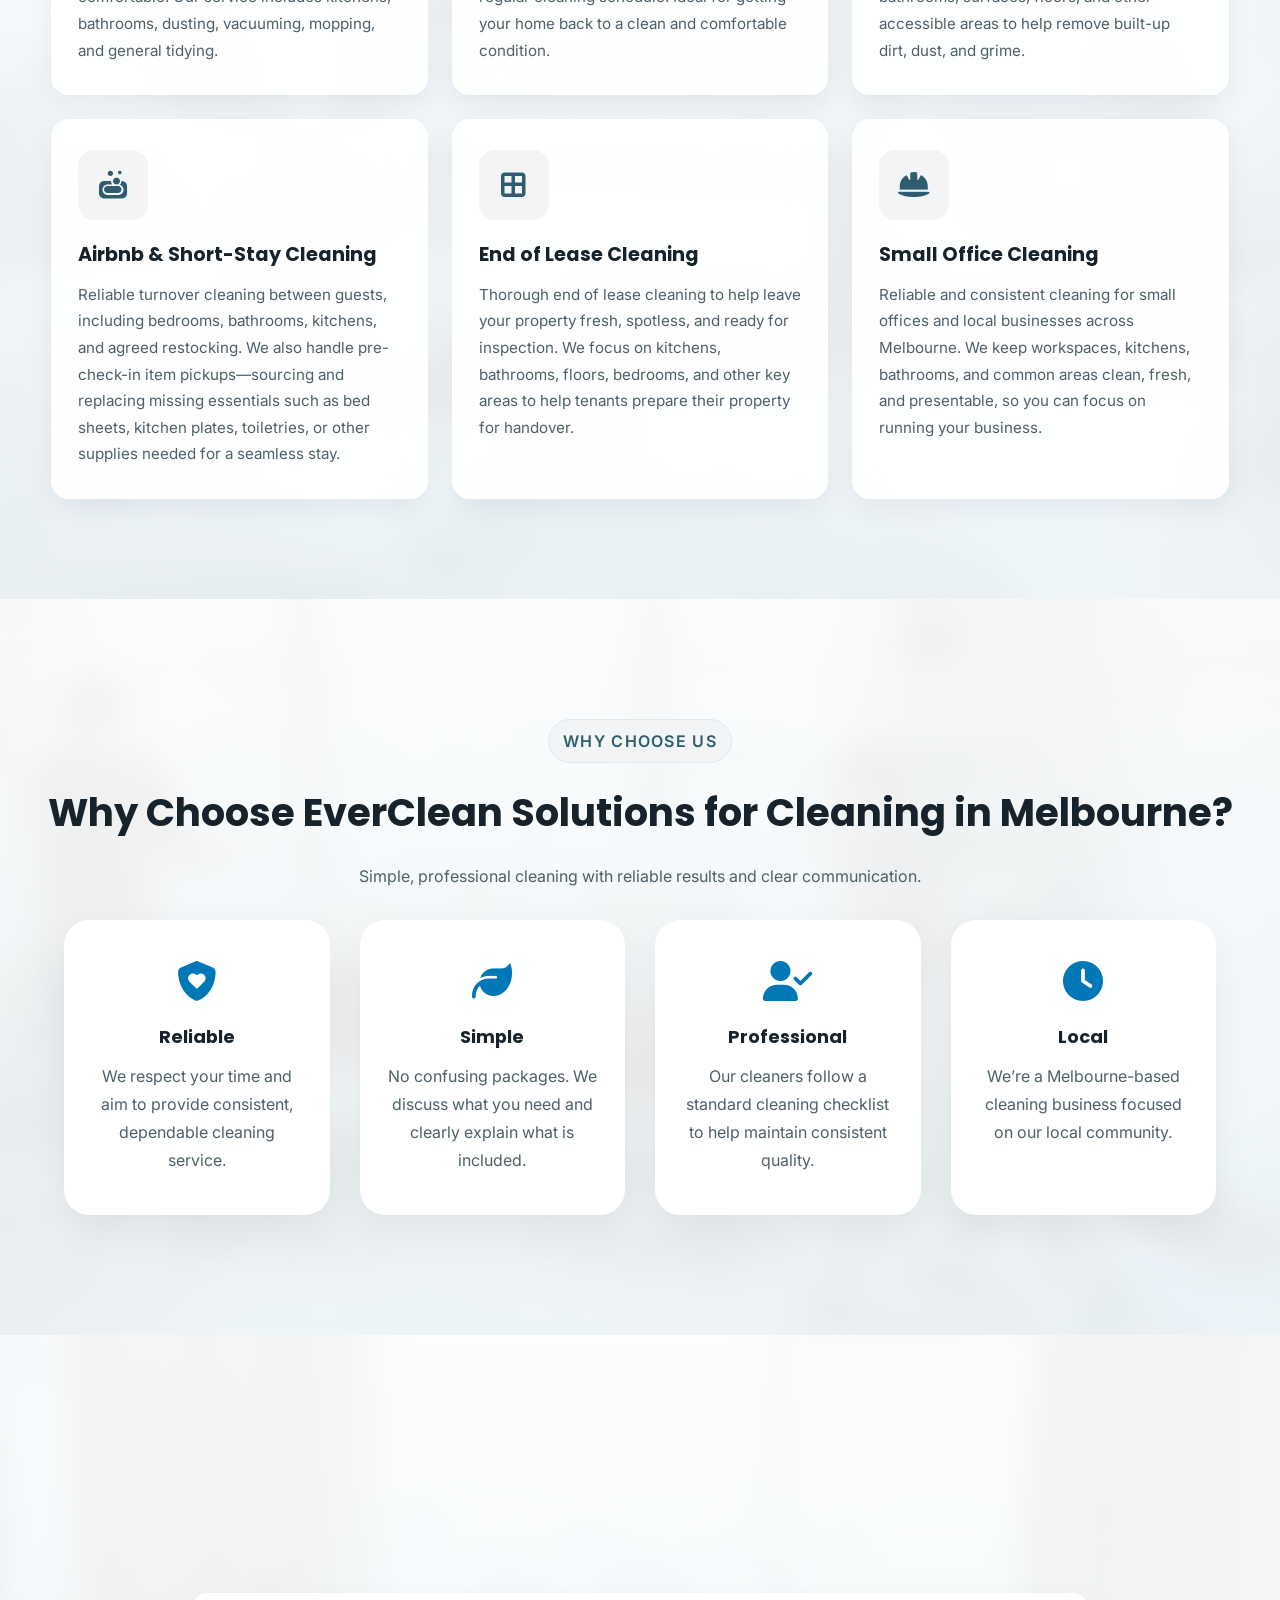
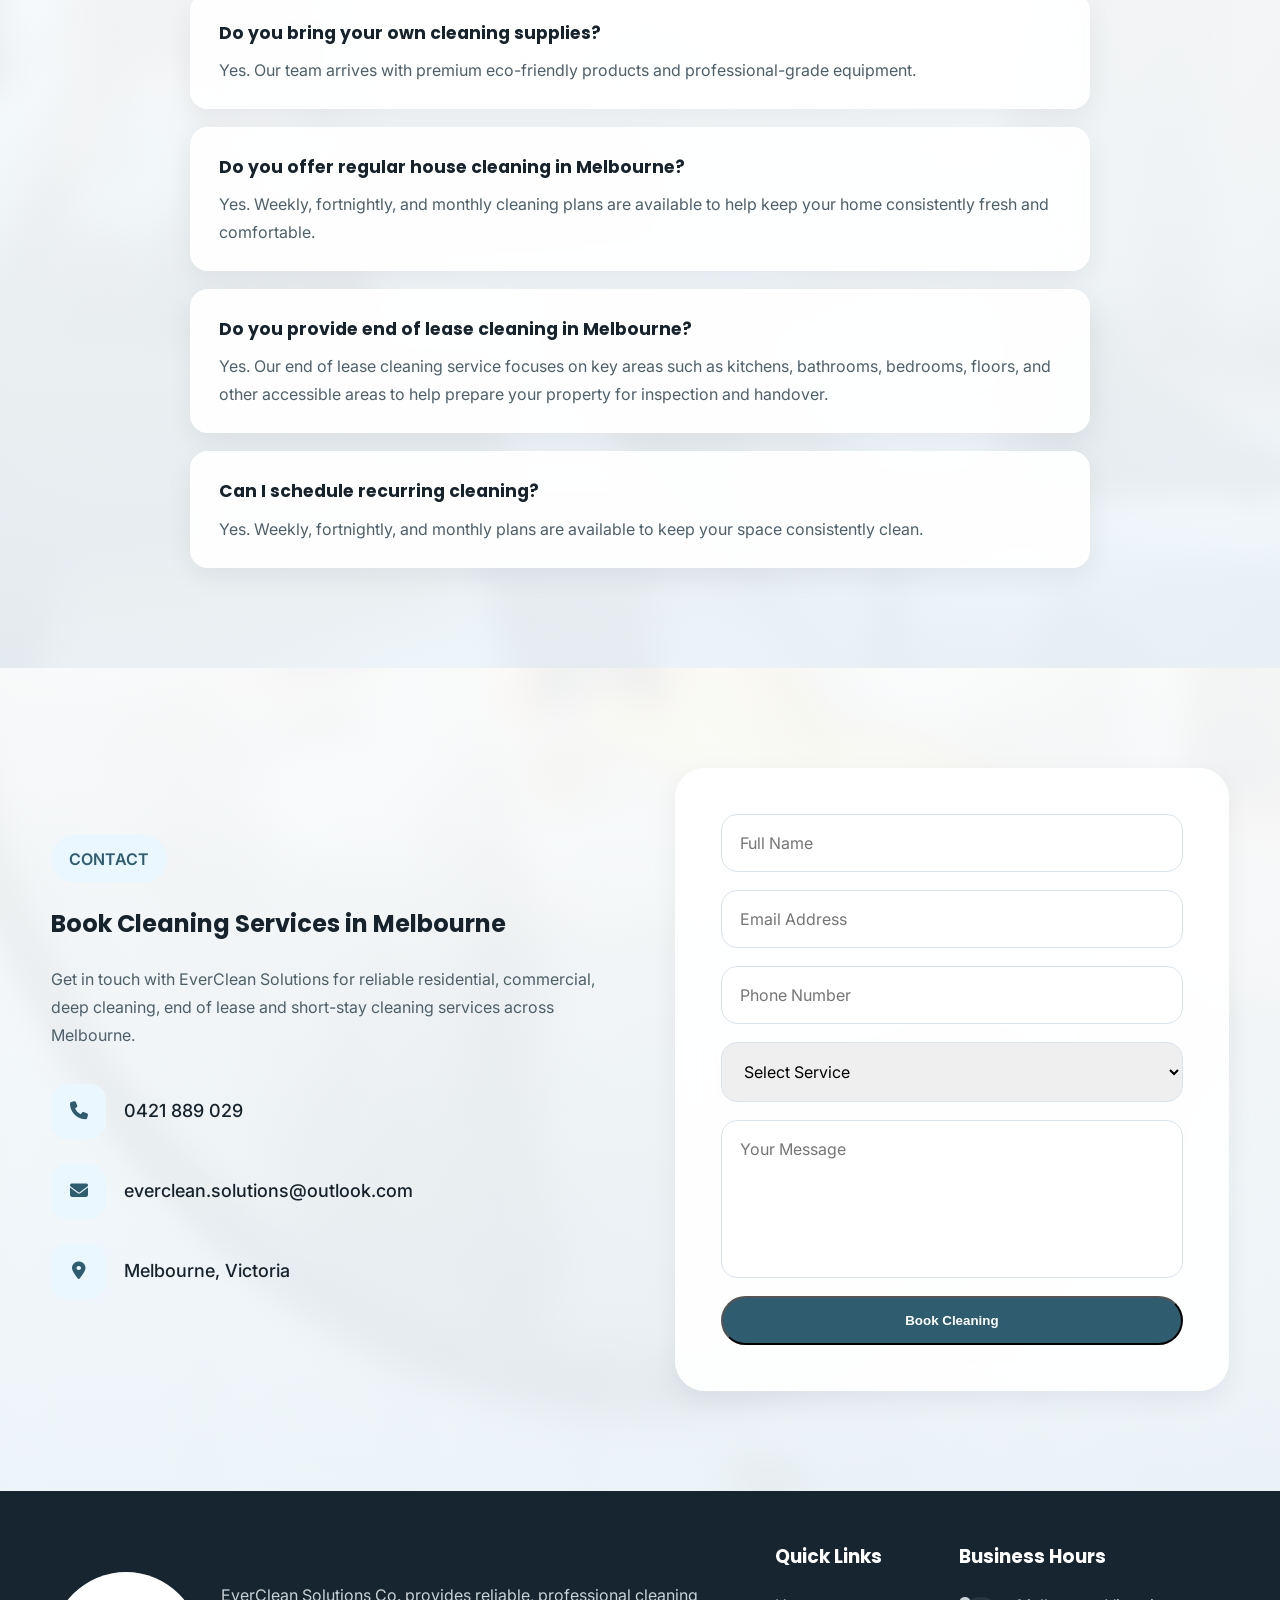
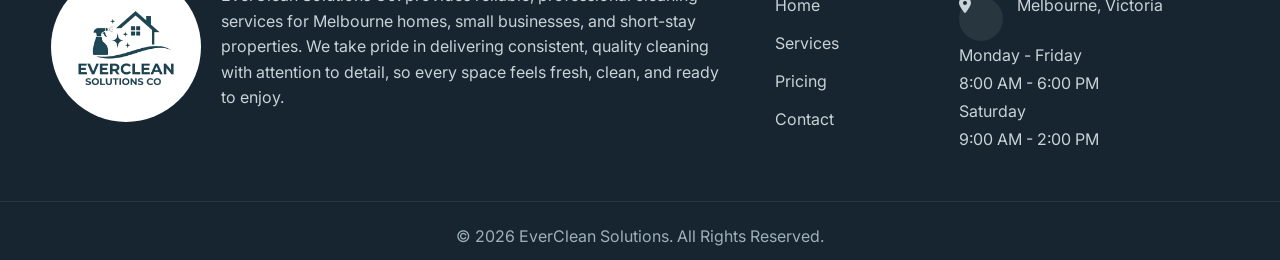
==== commit ffe7959d: "major changes 2" ====
--- a/index.html
+++ b/index.html
@@ -1,35 +1,88 @@
-```html
 <!DOCTYPE html>
 <html lang="en">
 
 <head>
 
-<!-- Basic SEO -->
-<meta charset="UTF-8">
-<meta name="viewport" content="width=device-width, initial-scale=1.0">
-
-<title>EverClean Solutions | Melbourne Cleaning Services</title>
-
-<meta name="description" content="EverClean Solutions provides reliable cleaning services across Melbourne, including regular, deep, end of lease, Airbnb and small office cleaning.">
-
-<meta name="author" content="EverClean Solutions Co.">
-<meta name="robots" content="index, follow">
-<meta name="theme-color" content="#2f5d6f">
-
-<!-- Canonical URL -->
-<link rel="canonical" href="https://www.evercleansolutionsco.com.au/">
+  <!-- Basic SEO -->
+  <meta charset="UTF-8">
+  <meta name="viewport" content="width=device-width, initial-scale=1.0">
+
+  <title>EverClean Solutions | Melbourne Cleaning Services</title>
+
+  <meta
+    name="description"
+    content="EverClean Solutions provides reliable cleaning services across Melbourne, including regular house cleaning, deep cleaning, end of lease, Airbnb and small office cleaning."
+  >
+
+  <meta name="author" content="EverClean Solutions Co.">
+  <meta name="robots" content="index, follow">
+  <meta name="theme-color" content="#2f5d6f">
+
+  <!-- Canonical URL -->
+  <link
+    rel="canonical"
+    href="https://www.evercleansolutionsco.com.au/"
+  >
 
   <!-- Open Graph -->
-  <meta property="og:title" content="EverClean Solutions | Melbourne Cleaning Services">
-  <meta property="og:description" content="Reliable cleaning services for Melbourne homes, small businesses and short-stay properties.">
+  <meta
+    property="og:title"
+    content="EverClean Solutions | Melbourne Cleaning Services"
+  >
+
+  <meta
+    property="og:description"
+    content="Reliable cleaning services for Melbourne homes, small businesses and short-stay properties."
+  >
+
   <meta property="og:type" content="website">
-  <meta property="og:url" content="https://www.evercleansolutionsco.com.au/">
-  <meta property="og:image" content="https://www.evercleansolutionsco.com.au/assets/images/clean-living-room-melbourne.jpg">
+
+  <meta
+    property="og:url"
+    content="https://www.evercleansolutionsco.com.au/"
+  >
+
+  <meta
+    property="og:image"
+    content="https://www.evercleansolutionsco.com.au/assets/images/clean-living-room-melbourne.jpg"
+  >
+
+  <meta
+    property="og:image:alt"
+    content="Clean and bright Melbourne home interior"
+  >
+
   <meta property="og:site_name" content="EverClean Solutions">
+  <meta property="og:locale" content="en_AU">
+
+  <!-- Twitter -->
   <meta name="twitter:card" content="summary_large_image">
-  <meta name="twitter:title" content="EverClean Solutions | Melbourne Cleaning Services">
-  <meta name="twitter:description" content="Reliable cleaning services for Melbourne homes, small businesses and short-stay properties.">
-  <meta name="twitter:image" content="https://www.evercleansolutionsco.com.au/assets/images/clean-living-room-melbourne.jpg">
+
+  <meta
+    name="twitter:title"
+    content="EverClean Solutions | Melbourne Cleaning Services"
+  >
+
+  <meta
+    name="twitter:description"
+    content="Reliable cleaning services for Melbourne homes, small businesses and short-stay properties."
+  >
+
+  <meta
+    name="twitter:image"
+    content="https://www.evercleansolutionsco.com.au/assets/images/clean-living-room-melbourne.jpg"
+  >
+
+  <meta
+    name="twitter:image:alt"
+    content="Clean and bright Melbourne home interior"
+  >
+
+  <meta
+    name="twitter:url"
+    content="https://www.evercleansolutionsco.com.au/"
+  >
+
   <!-- Local Business Structured Data -->
   <script type="application/ld+json">
   {
@@ -37,28 +90,34 @@
     "@type": "LocalBusiness",
     "@id": "https://www.evercleansolutionsco.com.au/#business",
     "name": "EverClean Solutions",
-    "description": "Professional regular, one-off, deep, Airbnb, end of lease and small office cleaning services across Melbourne.",
     "url": "https://www.evercleansolutionsco.com.au/",
+    "description": "Professional cleaning services across Melbourne, including regular house cleaning, one-off cleaning, deep cleaning, Airbnb, end of lease and small office cleaning.",
     "telephone": "+61421889029",
     "email": "everclean.solutions@outlook.com",
+    "image": "https://www.evercleansolutionsco.com.au/assets/images/clean-living-room-melbourne.jpg",
     "areaServed": {
       "@type": "City",
       "name": "Melbourne"
     },
     "serviceType": [
-      "Regular cleaning",
-      "One-off cleaning",
-      "Deep cleaning",
-      "Airbnb and short-stay cleaning",
-      "End of lease cleaning",
-      "Small office cleaning"
+      "Regular House Cleaning",
+      "One-off Cleaning",
+      "Deep Cleaning",
+      "Airbnb and Short-Stay Cleaning",
+      "End of Lease Cleaning",
+      "Small Office Cleaning"
     ]
   }
   </script>
 
   <!-- Google Fonts -->
   <link rel="preconnect" href="https://fonts.googleapis.com">
-  <link rel="preconnect" href="https://fonts.gstatic.com" crossorigin>
+
+  <link
+    rel="preconnect"
+    href="https://fonts.gstatic.com"
+    crossorigin
+  >
 
   <link
     href="https://fonts.googleapis.com/css2?family=Inter:wght@300;400;500;600&family=Poppins:wght@300;400;500;600;700;800&display=swap"
@@ -81,21 +140,15 @@
   <link rel="stylesheet" href="css/trust.css">
 
   <!-- Favicon -->
-  <link rel="icon" type="image/png" href="assets/icons/favicon.png">
+  <link
+    rel="icon"
+    type="image/png"
+    href="assets/icons/favicon.png"
+  >
 
 </head>
 
 <body>
-
-  <!-- Floating Background -->
-  <div class="floating-bubbles">
-    <span></span>
-    <span></span>
-    <span></span>
-    <span></span>
-    <span></span>
-    <span></span>
-  </div>
 
   <!-- Header -->
   <header>
@@ -103,17 +156,33 @@
 
       <div class="logo">
         <a href="/">
-          <img src="assets/images/logo5.png" alt="EverClean Solutions Logo">
+          <img
+            src="assets/images/logo5.png"
+            alt="EverClean Solutions Logo"
+          >
         </a>
       </div>
 
       <ul class="nav-links">
-        <li><a href="/" class="active">Home</a></li>
-        <li><a href="/about">About</a></li>
-        <li><a href="/services">Services</a></li>
-        <li><a href="/pricing">Pricing</a></li>
-        <!-- Gallery currently hidden -->
-        <li><a href="/contact">Contact</a></li>
+        <li>
+          <a href="/" class="active">Home</a>
+        </li>
+
+        <li>
+          <a href="/about">About</a>
+        </li>
+
+        <li>
+          <a href="/services">Services</a>
+        </li>
+
+        <li>
+          <a href="/pricing">Pricing</a>
+        </li>
+
+        <li>
+          <a href="/contact">Contact</a>
+        </li>
       </ul>
 
       <div class="nav-buttons">
@@ -132,35 +201,61 @@
     </nav>
   </header>
 
+
   <!-- Hero -->
   <section class="hero" id="hero">
 
-    <div class="hero-background" aria-hidden="true"></div>
-    <div class="hero-overlay"></div>
+    <div
+      class="hero-background"
+      aria-hidden="true"
+    ></div>
+
+    <div
+      class="hero-overlay"
+      aria-hidden="true"
+    ></div>
 
     <div class="hero-content">
 
       <div class="hero-left fade-right">
 
-        <span class="hero-tag">Quality Cleaning. Every Time.</span>
-
-        <h1>Life gets busy. Let us take care of the cleaning.</h1>
+        <span class="hero-tag">
+          Melbourne Cleaning Services
+        </span>
+
+        <h1>
+          Professional Cleaning Services in Melbourne
+        </h1>
 
         <p>
           EverClean Solutions provides reliable and professional cleaning
-          services for homes, small businesses and short-stay properties
-          across Melbourne. Whether you need a regular weekly clean, a
-          one-off home refresh or help getting your property ready for the
-          next guest, we’re here to help.
+          services across Melbourne for homes, small businesses, offices and
+          short-stay properties. From regular house cleaning and deep cleaning
+          to end of lease and Airbnb cleaning, we help keep your space fresh,
+          clean and ready to enjoy.
         </p>
 
         <div class="hero-buttons">
-          <a href="/contact" class="primary-btn pulse-glow">Get a Quote</a>
-          <a href="/services" class="secondary-btn">Our Services</a>
+
+          <a
+            href="/contact"
+            class="primary-btn pulse-glow"
+          >
+            Get a Quote
+          </a>
+
+          <a
+            href="/services"
+            class="secondary-btn"
+          >
+            Our Services
+          </a>
+
         </div>
 
       </div>
 
+
       <div class="hero-right fade-left">
 
         <div class="hero-card float-soft">
@@ -168,7 +263,7 @@
           <div class="hero-card-top">
 
             <span class="hero-card-label">
-              Trusted by local homes and businesses
+              Local cleaning support for homes and businesses
             </span>
 
             <h3>
@@ -177,10 +272,11 @@
 
             <img
               src="assets/images/everclean-cleaner-spray-window.jpg"
-              alt="EverClean cleaner washing a window"
+              alt="Professional cleaner washing windows in a Melbourne home"
             >
 
             <ul class="hero-card-list">
+
               <li>
                 <i class="fa-solid fa-spray-can-sparkles"></i>
                 Residential & end of lease cleaning
@@ -188,13 +284,14 @@
 
               <li>
                 <i class="fa-solid fa-building"></i>
-                Commercial & office maintenance
+                Commercial & small office cleaning
               </li>
 
               <li>
                 <i class="fa-solid fa-shield-heart"></i>
-                Carpet, window & deep sanitizing services
+                Deep cleaning and detailed property care
               </li>
+
             </ul>
 
           </div>
@@ -206,76 +303,146 @@
     </div>
 
   </section>
+
 
   <!-- Trust Bar -->
   <section class="trust-bar fade-up">
 
-    <br><br>
+    <br>
+    <br>
 
     <div class="trust-bar-inner">
 
       <div class="trust-card">
-        <h3>6 Core Services</h3>
-        <p>Practical cleaning support for homes and businesses.</p>
-      </div>
+
+        <h3>
+          6 Core Services
+        </h3>
+
+        <p>
+          Practical cleaning support for Melbourne homes and businesses.
+        </p>
+
+      </div>
+
 
       <div class="trust-card">
-        <h3>Flexible Bookings</h3>
-        <p>Weekly, fortnightly, monthly and one-off options.</p>
-      </div>
+
+        <h3>
+          Flexible Bookings
+        </h3>
+
+        <p>
+          Weekly, fortnightly, monthly and one-off cleaning options.
+        </p>
+
+      </div>
+
 
       <div class="trust-card">
-        <h3>Melbourne-Based</h3>
-        <p>Local service for Melbourne and surrounding suburbs.</p>
+
+        <h3>
+          Melbourne-Based
+        </h3>
+
+        <p>
+          Local cleaning services for Melbourne and surrounding suburbs.
+        </p>
+
       </div>
 
     </div>
 
   </section>
+
 
   <!-- How We Work -->
   <section class="process page-section">
 
     <div class="section-title fade-up">
-      <span>HOW WE WORK</span>
-      <h2>A simple process from booking to sparkling results</h2>
-    </div>
+
+      <span>
+        HOW WE WORK
+      </span>
+
+      <h2>
+        A simple process from booking to sparkling results
+      </h2>
+
+    </div>
+
 
     <div class="process-grid">
 
       <div class="process-card fade-up">
-        <div class="process-number">01</div>
-        <h3>Book Your Service</h3>
+
+        <div class="process-number">
+          01
+        </div>
+
+        <h3>
+          Book Your Cleaning Service
+        </h3>
+
         <p>
           Tell us about your property, your cleaning goals, and the schedule
           that works best for you.
         </p>
-      </div>
-
-      <div class="process-card fade-up" style="transition-delay: 0.1s;">
-        <div class="process-number">02</div>
-        <h3>We Prepare & Confirm</h3>
+
+      </div>
+
+
+      <div
+        class="process-card fade-up"
+        style="transition-delay: 0.1s;"
+      >
+
+        <div class="process-number">
+          02
+        </div>
+
+        <h3>
+          We Prepare & Confirm
+        </h3>
+
         <p>
           We confirm your booking, match you with the right team, and arrive
           fully equipped for every task.
         </p>
-      </div>
-
-      <div class="process-card fade-up" style="transition-delay: 0.2s;">
-        <div class="process-number">03</div>
-        <h3>Enjoy a Fresh Finish</h3>
+
+      </div>
+
+
+      <div
+        class="process-card fade-up"
+        style="transition-delay: 0.2s;"
+      >
+
+        <div class="process-number">
+          03
+        </div>
+
+        <h3>
+          Enjoy a Fresh Finish
+        </h3>
+
         <p>
           Relax in a clean, refreshed space with the kind of attention to
           detail you can see and feel.
         </p>
+
       </div>
 
     </div>
 
   </section>
 
+
   <!-- About -->
-  <section class="about page-section" id="about">
+  <section
+    class="about page-section"
+    id="about"
+  >
 
     <div class="container">
 
@@ -285,7 +452,7 @@
 
           <img
             src="assets/images/bright-residential-cleaning.jpg"
-            alt="Bright clean residential interior"
+            alt="Bright clean residential interior in Melbourne"
             loading="lazy"
             decoding="async"
           >
@@ -294,17 +461,24 @@
 
       </div>
 
+
       <div class="about-content fade-left">
 
-        <span class="section-tag">ABOUT US</span>
-
-        <h2>We Create Healthy, Spotless & Happy Spaces</h2>
-
-        <p>
-          Whether you need a regular weekly clean, a one-off home refresh
-          or help getting your property ready for the next guest,
-          EverClean Solutions is here to help.
-        </p>
+        <span class="section-tag">
+          ABOUT US
+        </span>
+
+        <h2>
+          Reliable House Cleaning Services in Melbourne
+        </h2>
+
+        <p>
+          Whether you need regular house cleaning, a one-off home refresh,
+          deep cleaning or help preparing your property for the next guest,
+          EverClean Solutions provides reliable cleaning services across
+          Melbourne.
+        </p>
+
 
         <div class="about-features">
 
@@ -330,7 +504,13 @@
 
         </div>
 
-        <a href="/about" class="primary-btn">Learn More</a>
+
+        <a
+          href="/about"
+          class="primary-btn"
+        >
+          Learn More
+        </a>
 
       </div>
 
@@ -338,29 +518,39 @@
 
   </section>
 
+
   <!-- Services -->
-  <section class="services page-section-alt" id="services">
+  <section class="services page-section-alt">
 
     <div class="section-title fade-up">
 
-      <span>OUR SERVICES</span>
-
-      <h2>Professional Cleaning Solutions</h2>
+      <span>
+        OUR SERVICES
+      </span>
+
+      <h2>
+        Cleaning Services We Offer Across Melbourne
+      </h2>
 
       <p>
         From regular upkeep to detailed property preparation, choose the
-        service that fits your needs.
+        cleaning service that fits your needs.
       </p>
 
     </div>
 
+
     <div class="services-grid">
 
+
+      <!-- Regular Cleaning -->
       <div class="service-card zoom-in">
 
         <i class="fa-solid fa-house"></i>
 
-        <h3>Regular Cleaning</h3>
+        <h3>
+          Regular House Cleaning
+        </h3>
 
         <p>
           Weekly, fortnightly, or monthly cleaning to help keep your home
@@ -370,11 +560,18 @@
 
       </div>
 
-      <div class="service-card zoom-in" style="transition-delay: 0.1s;">
+
+      <!-- One-off Cleaning -->
+      <div
+        class="service-card zoom-in"
+        style="transition-delay: 0.1s;"
+      >
 
         <i class="fa-solid fa-building"></i>
 
-        <h3>One-off Cleaning</h3>
+        <h3>
+          One-off Cleaning
+        </h3>
 
         <p>
           A convenient home refresh when you need some extra help without
@@ -384,11 +581,18 @@
 
       </div>
 
-      <div class="service-card zoom-in" style="transition-delay: 0.2s;">
+
+      <!-- Deep Cleaning -->
+      <div
+        class="service-card zoom-in"
+        style="transition-delay: 0.2s;"
+      >
 
         <i class="fa-solid fa-broom"></i>
 
-        <h3>Deep Cleaning</h3>
+        <h3>
+          Deep Cleaning
+        </h3>
 
         <p>
           A more detailed clean for areas that need extra attention. We focus
@@ -398,42 +602,63 @@
 
       </div>
 
-      <div class="service-card zoom-in" style="transition-delay: 0.3s;">
+
+      <!-- Airbnb Cleaning -->
+      <div
+        class="service-card zoom-in"
+        style="transition-delay: 0.3s;"
+      >
 
         <i class="fa-solid fa-soap"></i>
 
-        <h3>Airbnb & Short-Stay Cleaning</h3>
+        <h3>
+          Airbnb & Short-Stay Cleaning
+        </h3>
 
         <p>
           Reliable turnover cleaning between guests, including bedrooms,
           bathrooms, kitchens, and agreed restocking. We also handle
-          pre-check-in item pickups—sourcing and replacing any missing
-          essentials like new bed sheets, kitchen plates, toiletries, or extra
-          supplies needed for a seamless stay.
-        </p>
-
-      </div>
-
-      <div class="service-card zoom-in" style="transition-delay: 0.4s;">
+          pre-check-in item pickups—sourcing and replacing missing essentials
+          such as bed sheets, kitchen plates, toiletries, or other supplies
+          needed for a seamless stay.
+        </p>
+
+      </div>
+
+
+      <!-- End of Lease -->
+      <div
+        class="service-card zoom-in"
+        style="transition-delay: 0.4s;"
+      >
 
         <i class="fa-solid fa-border-all"></i>
 
-        <h3>End of Lease Cleaning</h3>
+        <h3>
+          End of Lease Cleaning
+        </h3>
 
         <p>
           Thorough end of lease cleaning to help leave your property fresh,
           spotless, and ready for inspection. We focus on kitchens, bathrooms,
-          floors, bedrooms, and other key areas, helping tenants make a great
-          final impression and prepare their property for handover.
-        </p>
-
-      </div>
-
-      <div class="service-card zoom-in" style="transition-delay: 0.5s;">
+          floors, bedrooms, and other key areas to help tenants prepare their
+          property for handover.
+        </p>
+
+      </div>
+
+
+      <!-- Small Office -->
+      <div
+        class="service-card zoom-in"
+        style="transition-delay: 0.5s;"
+      >
 
         <i class="fa-solid fa-hard-hat"></i>
 
-        <h3>Small Office Cleaning</h3>
+        <h3>
+          Small Office Cleaning
+        </h3>
 
         <p>
           Reliable and consistent cleaning for small offices and local
@@ -448,14 +673,19 @@
 
   </section>
 
+
   <!-- Why Choose Us -->
   <section class="why-us page-section">
 
     <div class="section-title fade-up">
 
-      <span>WHY CHOOSE US</span>
-
-      <h2>Why choose EverClean?</h2>
+      <span>
+        WHY CHOOSE US
+      </span>
+
+      <h2>
+        Why Choose EverClean Solutions for Cleaning in Melbourne?
+      </h2>
 
       <p>
         Simple, professional cleaning with reliable results and clear
@@ -464,64 +694,102 @@
 
     </div>
 
+
     <div class="why-grid">
 
+
       <div class="why-card">
+
         <i class="fa-solid fa-shield-heart"></i>
-        <h3>Reliable</h3>
+
+        <h3>
+          Reliable
+        </h3>
+
         <p>
           We respect your time and aim to provide consistent, dependable
-          service.
-        </p>
-      </div>
+          cleaning service.
+        </p>
+
+      </div>
+
 
       <div class="why-card">
+
         <i class="fa-solid fa-leaf"></i>
-        <h3>Simple</h3>
+
+        <h3>
+          Simple
+        </h3>
+
         <p>
           No confusing packages. We discuss what you need and clearly explain
           what is included.
         </p>
-      </div>
+
+      </div>
+
 
       <div class="why-card">
+
         <i class="fa-solid fa-user-check"></i>
-        <h3>Professional</h3>
+
+        <h3>
+          Professional
+        </h3>
+
         <p>
           Our cleaners follow a standard cleaning checklist to help maintain
           consistent quality.
         </p>
-      </div>
+
+      </div>
+
 
       <div class="why-card">
+
         <i class="fa-solid fa-clock"></i>
-        <h3>Local</h3>
+
+        <h3>
+          Local
+        </h3>
+
         <p>
           We’re a Melbourne-based cleaning business focused on our local
           community.
         </p>
+
       </div>
 
     </div>
 
   </section>
+
 
   <!-- FAQ -->
   <section class="faq page-section-alt">
 
     <div class="section-title fade-up">
 
-      <span>FAQ</span>
-
-      <h2>Frequently Asked Questions</h2>
-
-    </div>
+      <span>
+        FAQ
+      </span>
+
+      <h2>
+        Frequently Asked Questions About Our Cleaning Services
+      </h2>
+
+    </div>
+
 
     <div class="faq-container">
 
+
       <div class="faq-item">
 
-        <h3>Do you bring your own cleaning supplies?</h3>
+        <h3>
+          Do you bring your own cleaning supplies?
+        </h3>
 
         <p>
           Yes. Our team arrives with premium eco-friendly products and
@@ -530,24 +798,45 @@
 
       </div>
 
+
       <div class="faq-item">
 
-        <h3>Are your cleaners insured?</h3>
-
-        <p>
-          Absolutely. Every cleaner is fully insured and trained to handle
-          both homes and commercial spaces safely.
-        </p>
-
-      </div>
+        <h3>
+          Do you offer regular house cleaning in Melbourne?
+        </h3>
+
+        <p>
+          Yes. Weekly, fortnightly, and monthly cleaning plans are available
+          to help keep your home consistently fresh and comfortable.
+        </p>
+
+      </div>
+
 
       <div class="faq-item">
 
-        <h3>Can I schedule recurring cleaning?</h3>
+        <h3>
+          Do you provide end of lease cleaning in Melbourne?
+        </h3>
+
+        <p>
+          Yes. Our end of lease cleaning service focuses on key areas such as
+          kitchens, bathrooms, bedrooms, floors, and other accessible areas to
+          help prepare your property for inspection and handover.
+        </p>
+
+      </div>
+
+
+      <div class="faq-item">
+
+        <h3>
+          Can I schedule recurring cleaning?
+        </h3>
 
         <p>
           Yes. Weekly, fortnightly, and monthly plans are available to keep
-          your space consistently fresh.
+          your space consistently clean.
         </p>
 
       </div>
@@ -556,40 +845,52 @@
 
   </section>
 
+
   <!-- Contact -->
-  <section class="contact page-section" id="contact">
+  <section
+    class="contact page-section"
+    id="contact"
+  >
 
     <div class="contact-container">
 
+
       <div class="contact-info">
 
-        <span>CONTACT</span>
+        <span>
+          CONTACT
+        </span>
 
         <h2>
-          Let’s create a cleaner, healthier space for your home or business.
+          Book Cleaning Services in Melbourne
         </h2>
 
         <p>
-          Book your professional cleaning today and discover the difference
-          a trusted local team can make.
-        </p>
+          Get in touch with EverClean Solutions for reliable residential,
+          commercial, deep cleaning, end of lease and short-stay cleaning
+          services across Melbourne.
+        </p>
+
 
         <div>
           <i class="fa-solid fa-phone"></i>
           0421 889 029
         </div>
 
+
         <div>
           <i class="fa-solid fa-envelope"></i>
           everclean.solutions@outlook.com
         </div>
 
+
         <div>
           <i class="fa-solid fa-location-dot"></i>
           Melbourne, Victoria
         </div>
 
       </div>
+
 
       <div class="contact-form">
 
@@ -604,6 +905,7 @@
             type="text"
             name="name"
             placeholder="Full Name"
+            autocomplete="name"
             required
           >
 
@@ -611,6 +913,7 @@
             type="email"
             name="email"
             placeholder="Email Address"
+            autocomplete="email"
             required
           >
 
@@ -618,18 +921,44 @@
             type="tel"
             name="phone"
             placeholder="Phone Number"
+            autocomplete="tel"
             required
           >
 
-          <select name="service" required>
-
-            <option value="">Select Service</option>
-            <option>Residential</option>
-            <option>Commercial</option>
-            <option>Deep Cleaning</option>
-            <option>Carpet Cleaning</option>
+          <select
+            name="service"
+            required
+          >
+            <option value="">
+              Select Service
+            </option>
+
+            <option>
+              Residential Cleaning
+            </option>
+
+            <option>
+              Commercial Cleaning
+            </option>
+
+            <option>
+              Deep Cleaning
+            </option>
+
+            <option>
+              End of Lease Cleaning
+            </option>
+
+            <option>
+              Airbnb & Short-Stay Cleaning
+            </option>
+
+            <option>
+              Small Office Cleaning
+            </option>
 
           </select>
+
 
           <textarea
             name="message"
@@ -638,7 +967,11 @@
             required
           ></textarea>
 
-          <button class="primary-btn" type="submit">
+
+          <button
+            class="primary-btn"
+            type="submit"
+          >
             Book Cleaning
           </button>
 
@@ -650,8 +983,12 @@
 
   </section>
 
+
   <!-- Booking Confirmation Modal -->
-  <div class="feedback-modal" id="submitModal">
+  <div
+    class="feedback-modal"
+    id="submitModal"
+  >
 
     <div class="modal-box">
 
@@ -664,7 +1001,9 @@
         &times;
       </button>
 
-      <h2>Booking Request Sent</h2>
+      <h2>
+        Booking Request Sent
+      </h2>
 
       <p>
         Thanks for contacting EverClean Solutions. We received your cleaning
@@ -683,10 +1022,12 @@
 
   </div>
 
+
   <!-- Footer -->
   <footer>
 
     <div class="footer-container">
+
 
       <div
         style="
@@ -714,6 +1055,8 @@
           <img
             src="assets/images/logo5.png"
             alt="EverClean Solutions Co. Logo"
+            loading="lazy"
+            decoding="async"
             style="
               width: 100%;
               height: 100%;
@@ -722,6 +1065,7 @@
           >
 
         </div>
+
 
         <p
           style="
@@ -738,41 +1082,73 @@
 
       </div>
 
+
       <div>
 
-        <h3>Quick Links</h3>
-
-        <a href="/">Home</a>
-        <a href="/services">Services</a>
-        <a href="/pricing">Pricing</a>
-        <a href="/contact">Contact</a>
-
-      </div>
+        <h3>
+          Quick Links
+        </h3>
+
+        <a href="/">
+          Home
+        </a>
+
+        <a href="/services">
+          Services
+        </a>
+
+        <a href="/pricing">
+          Pricing
+        </a>
+
+        <a href="/contact">
+          Contact
+        </a>
+
+      </div>
+
 
       <div>
 
-        <h3>Business Hours</h3>
-
-        <p>
-          <i class="fa-solid fa-location-dot" aria-hidden="true"></i>
+        <h3>
+          Business Hours
+        </h3>
+
+        <p>
+          <i
+            class="fa-solid fa-location-dot"
+            aria-hidden="true"
+          ></i>
           Melbourne, Victoria
         </p>
 
-        <p>Monday - Friday</p>
-        <p>8:00 AM - 6:00 PM</p>
-
-        <p>Saturday</p>
-        <p>9:00 AM - 2:00 PM</p>
-
-      </div>
-
-    </div>
+        <p>
+          Monday - Friday
+        </p>
+
+        <p>
+          8:00 AM - 6:00 PM
+        </p>
+
+        <p>
+          Saturday
+        </p>
+
+        <p>
+          9:00 AM - 2:00 PM
+        </p>
+
+      </div>
+
+    </div>
+
 
     <div class="copyright">
       © 2026 EverClean Solutions. All Rights Reserved.
     </div>
 
   </footer>
+
 
   <!-- WhatsApp -->
   <a
@@ -785,14 +1161,26 @@
     <i class="fab fa-whatsapp"></i>
   </a>
 
+
   <!-- Cookie Banner -->
-  <div class="cookie-banner" id="cookieBanner">
-
-    <p>We use cookies to improve your browsing experience.</p>
-
-    <button id="acceptCookie">Accept</button>
+  <div
+    class="cookie-banner"
+    id="cookieBanner"
+  >
+
+    <p>
+      We use cookies to improve your browsing experience.
+    </p>
+
+    <button
+      id="acceptCookie"
+      type="button"
+    >
+      Accept
+    </button>
 
   </div>
+
 
   <!-- JavaScript -->
   <script src="js/script.js"></script>
@@ -802,5 +1190,4 @@
 
 </body>
 
-</html>
-```
+</html>
--- a/css/modal.css
+++ b/css/modal.css
@@ -62,3 +62,136 @@
   cursor: pointer;
 }
 
+/* ========================================
+   BOOKING CONFIRMATION MODAL
+======================================== */
+
+.feedback-modal {
+  position: fixed;
+
+  top: 0;
+  left: 0;
+  width: 100%;
+  height: 100%;
+
+  display: flex;
+  align-items: center;
+  justify-content: center;
+
+  background: rgba(0, 0, 0, 0.5);
+
+  z-index: 9999;
+
+  /* Hidden by default */
+  opacity: 0;
+  visibility: hidden;
+  pointer-events: none;
+
+  transition:
+    opacity 0.25s ease,
+    visibility 0.25s ease;
+}
+
+
+/* ========================================
+   SHOW MODAL
+======================================== */
+
+.feedback-modal.show {
+  opacity: 1;
+  visibility: visible;
+  pointer-events: auto;
+}
+
+
+/* ========================================
+   MODAL BOX
+======================================== */
+
+.modal-box {
+  position: relative;
+
+  width: 90%;
+  max-width: 500px;
+
+  padding: 40px 35px;
+
+  background: #ffffff;
+
+  border-radius: 20px;
+
+  text-align: center;
+
+  box-shadow:
+    0 20px 60px rgba(0, 0, 0, 0.2);
+
+  transform: translateY(20px) scale(0.96);
+
+  transition:
+    transform 0.25s ease;
+}
+
+
+/* ========================================
+   MODAL ANIMATION
+======================================== */
+
+.feedback-modal.show .modal-box {
+  transform: translateY(0) scale(1);
+}
+
+
+/* ========================================
+   CLOSE X BUTTON
+======================================== */
+
+.modal-close {
+  position: absolute;
+
+  top: 12px;
+  right: 16px;
+
+  border: none;
+  background: transparent;
+
+  font-size: 30px;
+  line-height: 1;
+
+  color: #555;
+
+  cursor: pointer;
+}
+
+
+.modal-close:hover {
+  color: #000;
+}
+
+
+/* ========================================
+   MODAL HEADING
+======================================== */
+
+.modal-box h2 {
+  margin: 0 0 15px;
+}
+
+
+/* ========================================
+   MODAL TEXT
+======================================== */
+
+.modal-box p {
+  margin: 0 0 25px;
+
+  line-height: 1.6;
+}
+
+
+/* ========================================
+   PREVENT PAGE SCROLLING WHEN MODAL OPEN
+======================================== */
+
+body.modal-open {
+  overflow: hidden;
+}
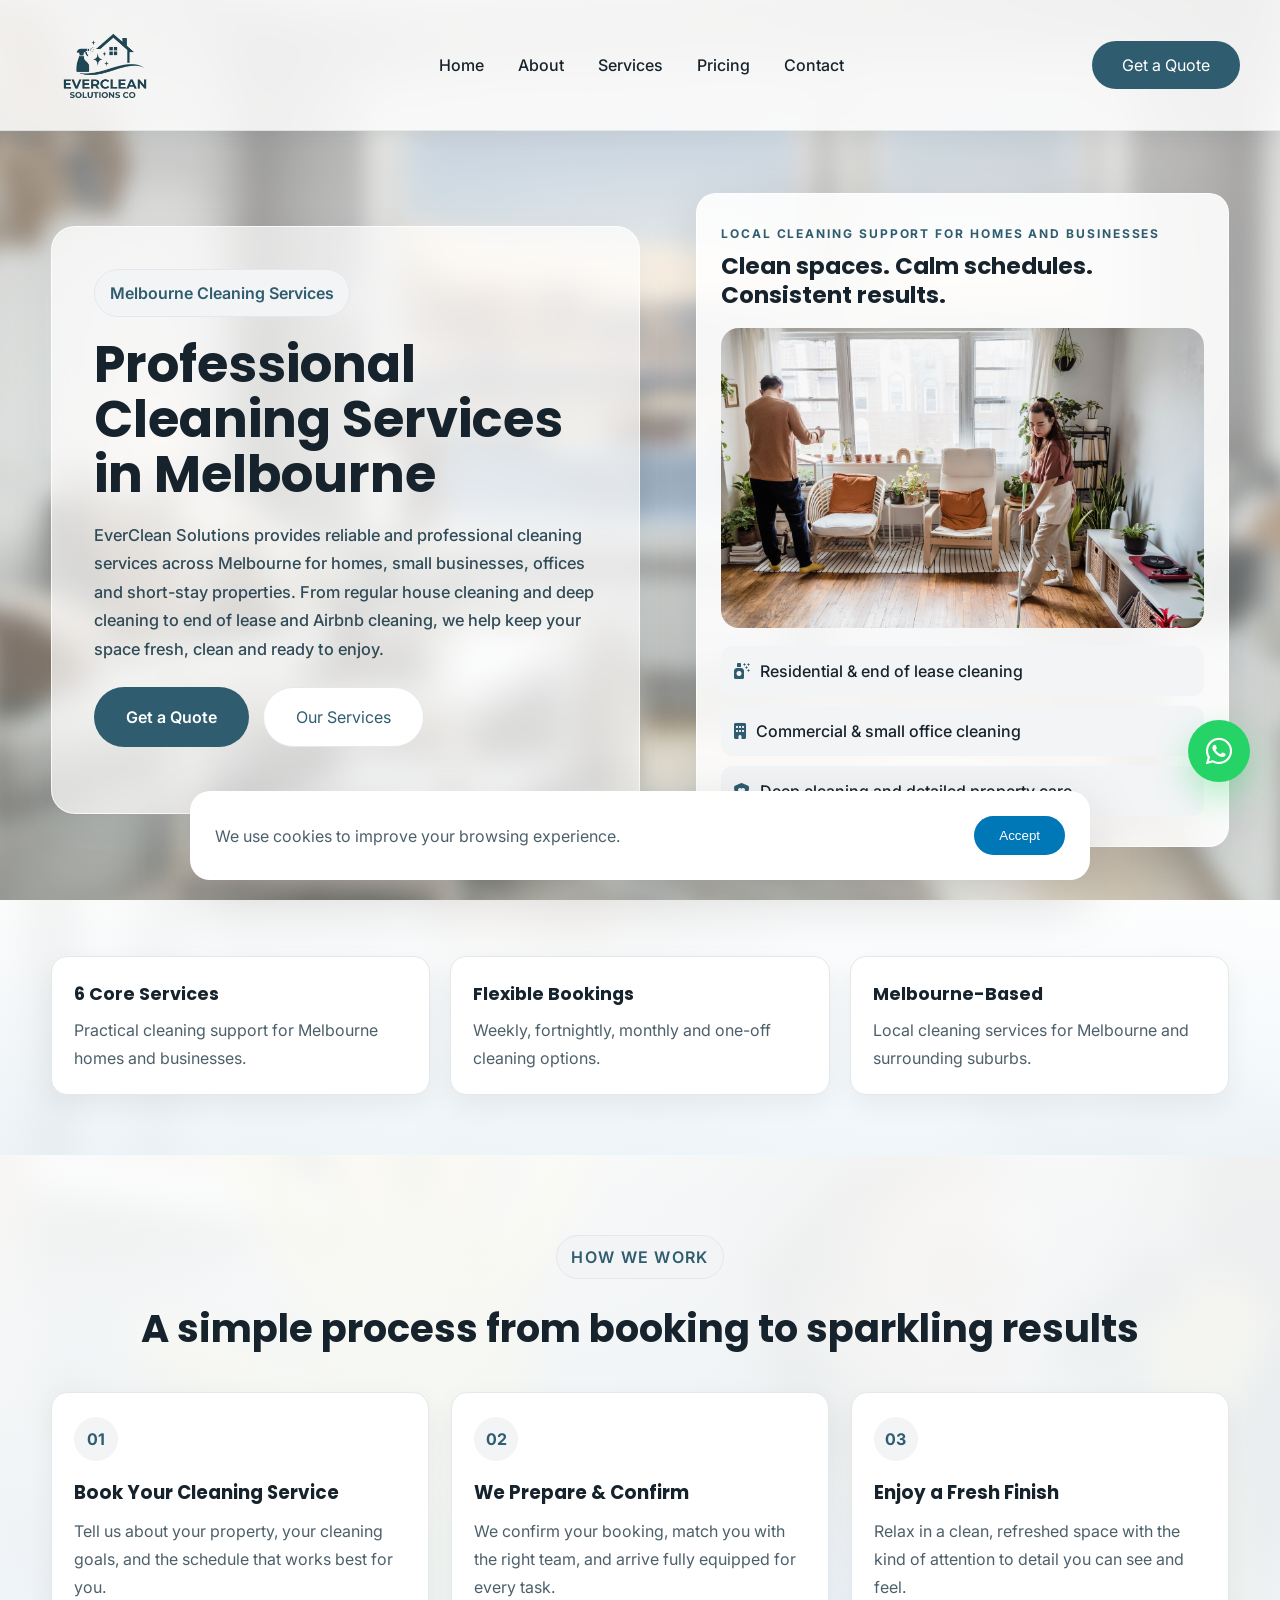
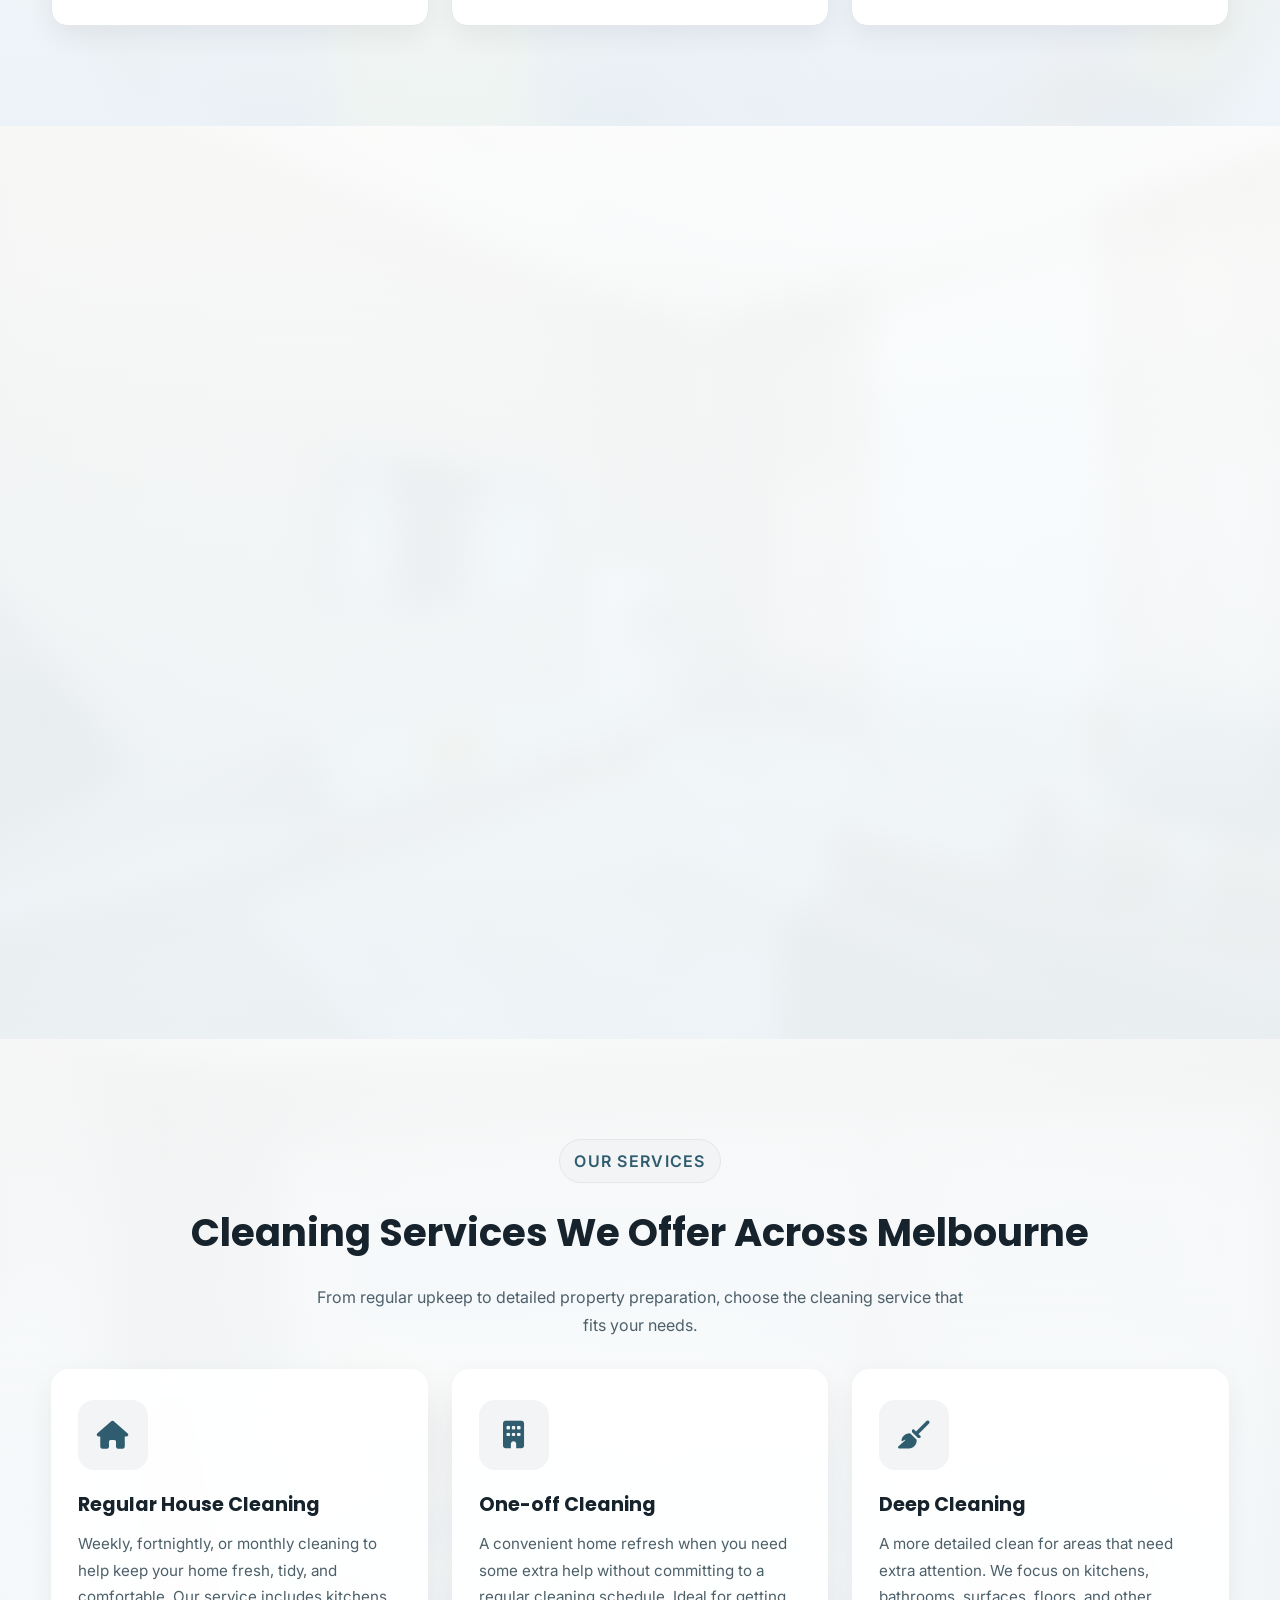
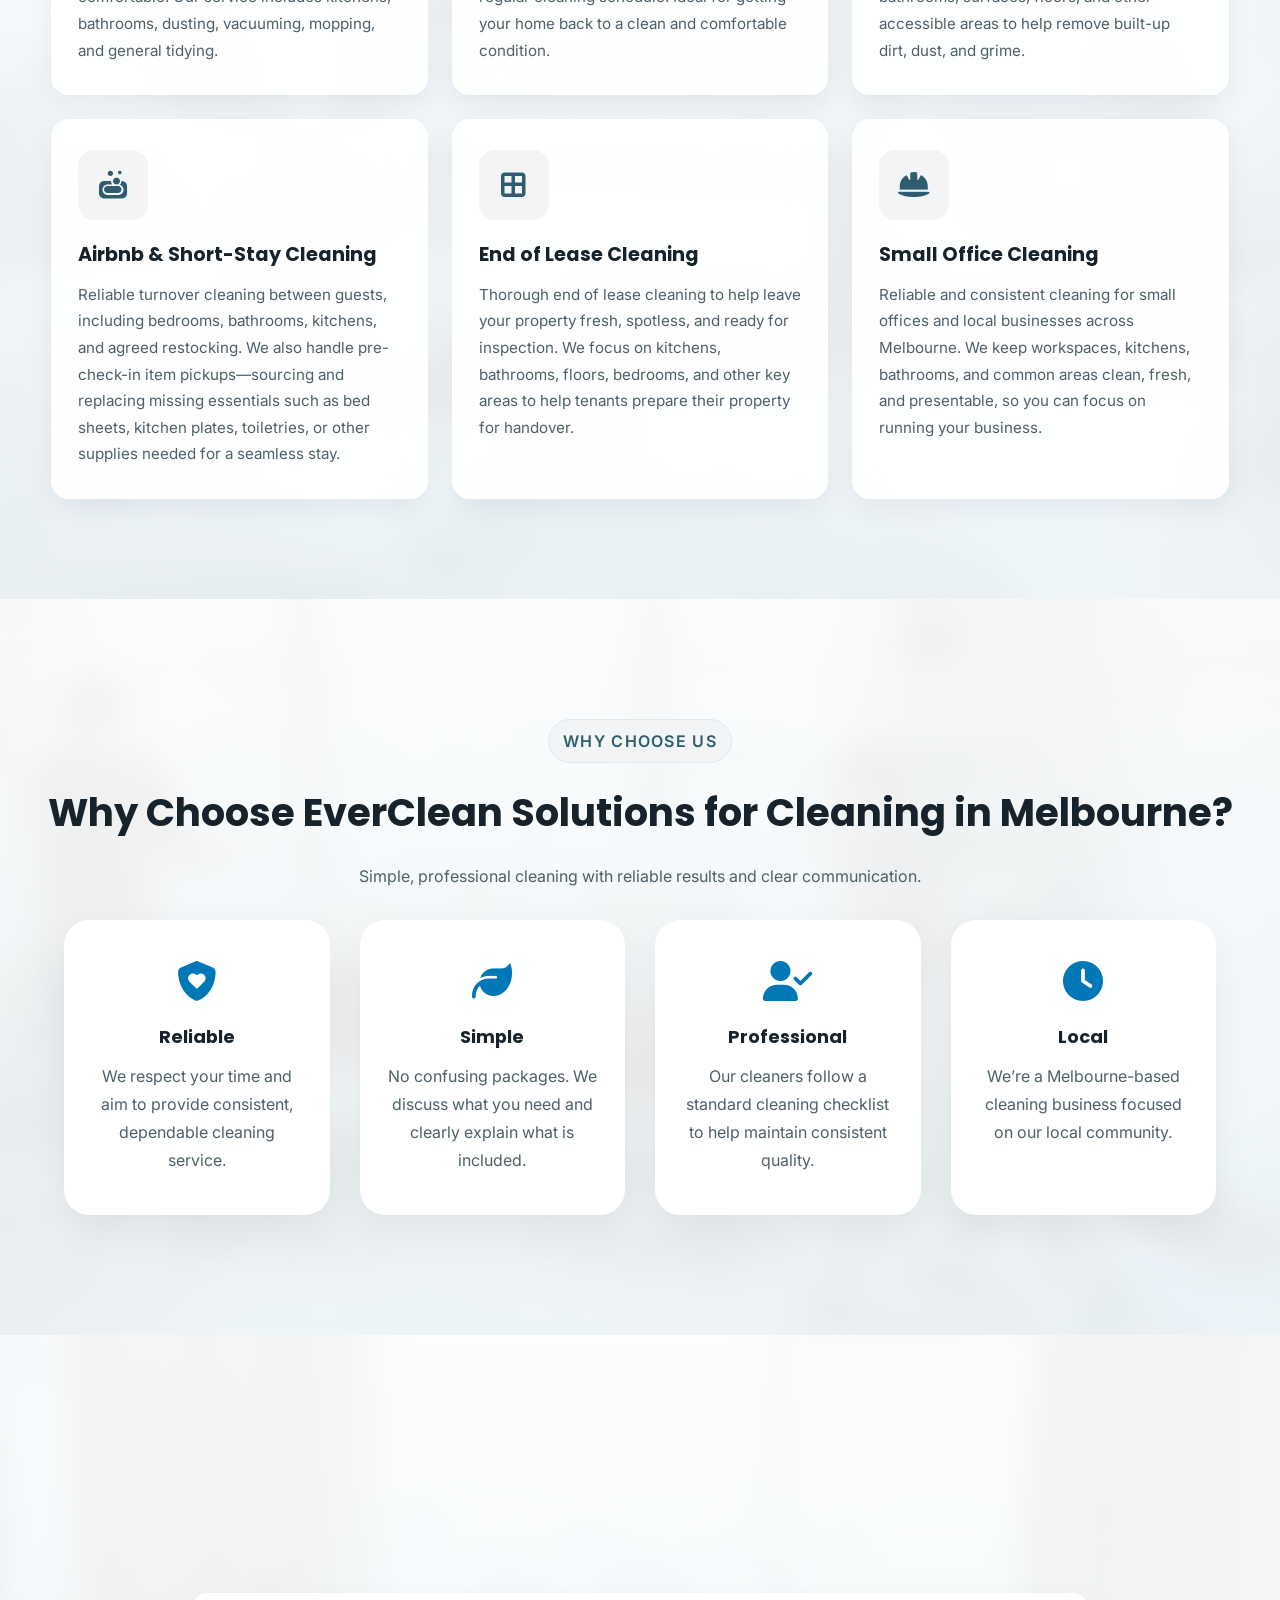
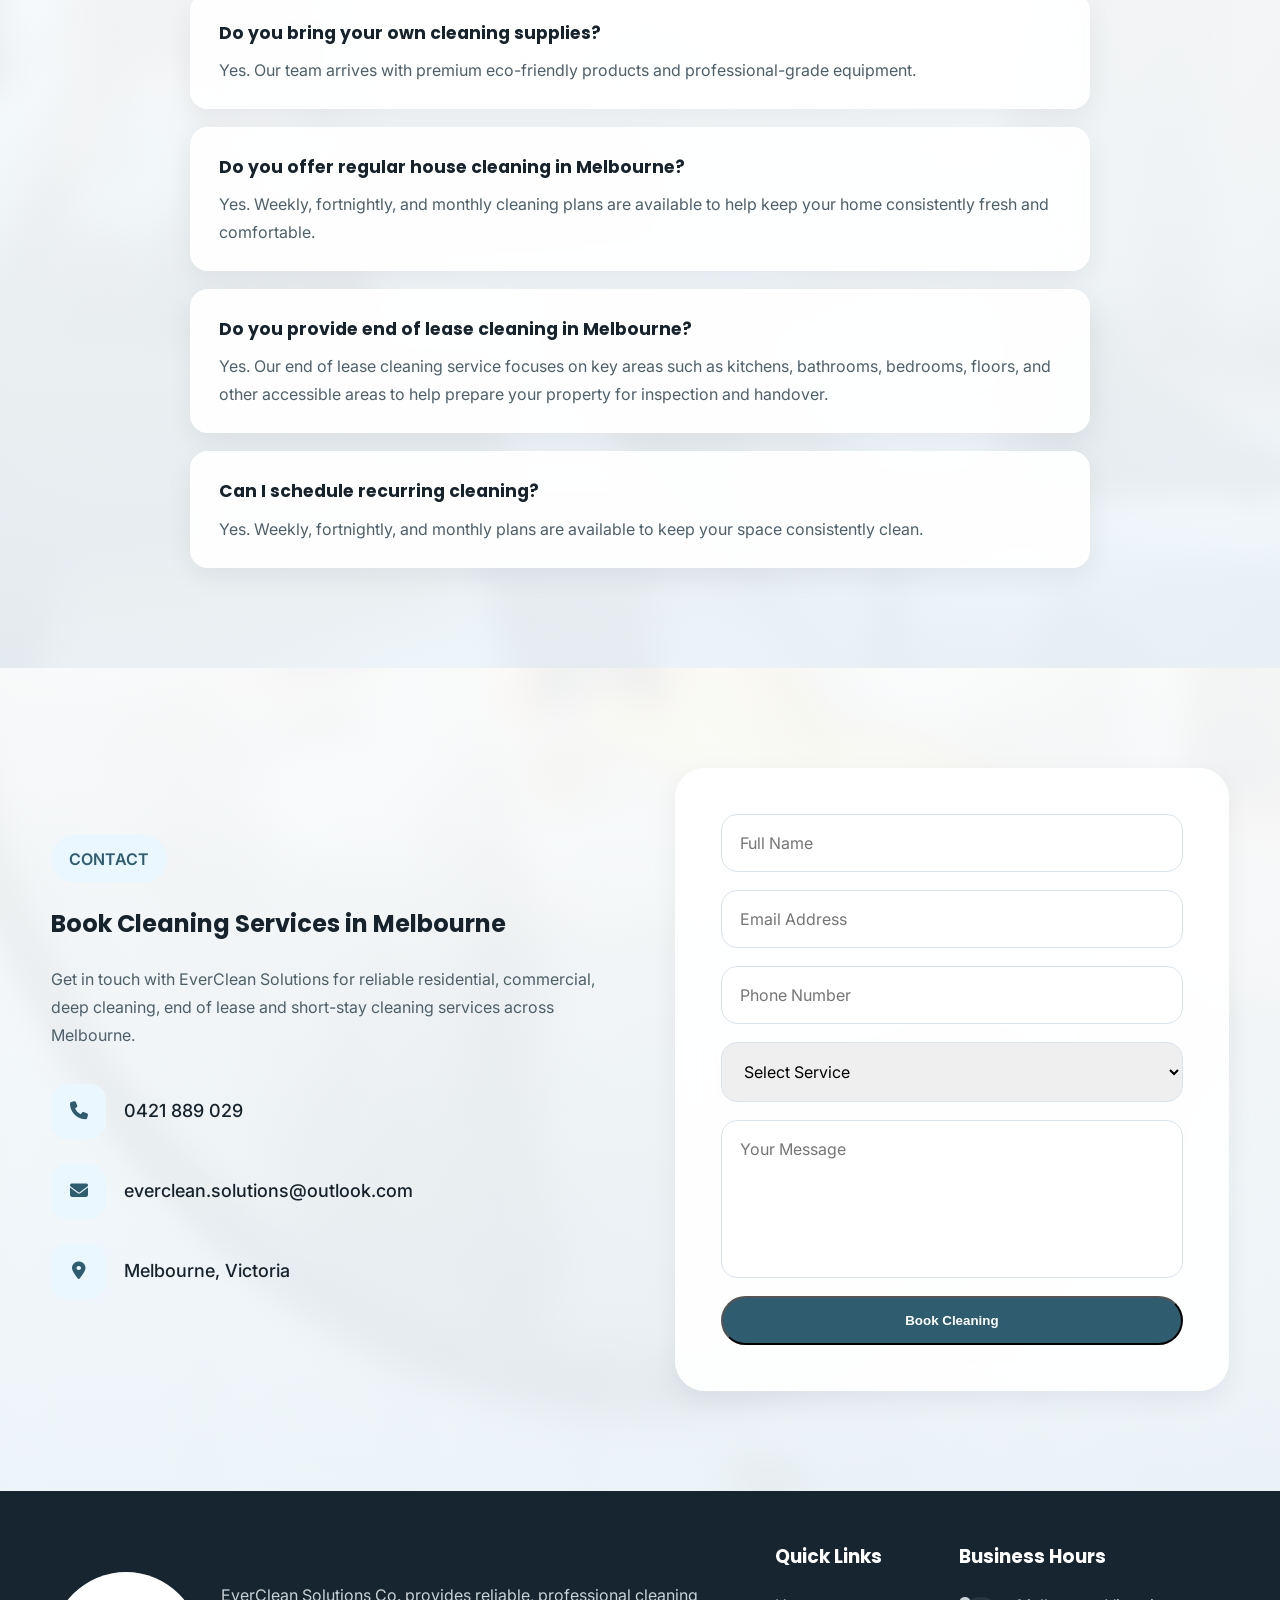
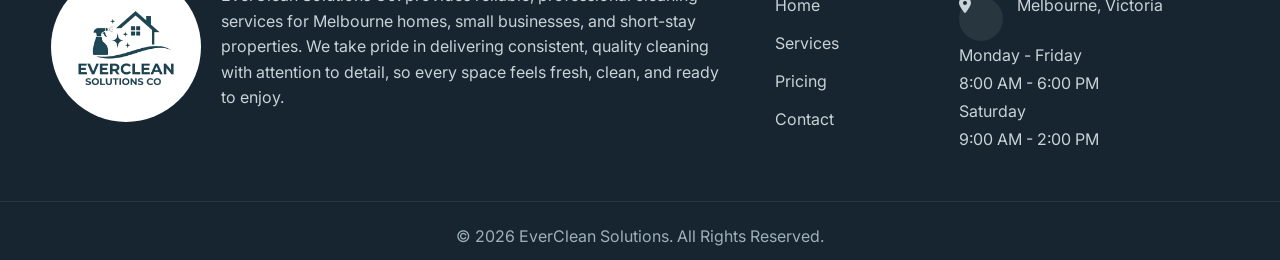
==== commit ebd813bb: "Update index.html" ====
--- a/index.html
+++ b/index.html
@@ -186,7 +186,7 @@
       </ul>
 
       <div class="nav-buttons">
-        <a href="/contact" class="quote-btn">Get Quote</a>
+        <a href="/contact" class="quote-btn">Get a Quote</a>
       </div>
 
       <button
@@ -1190,4 +1190,4 @@
 
 </body>
 
-</html>+</html>
